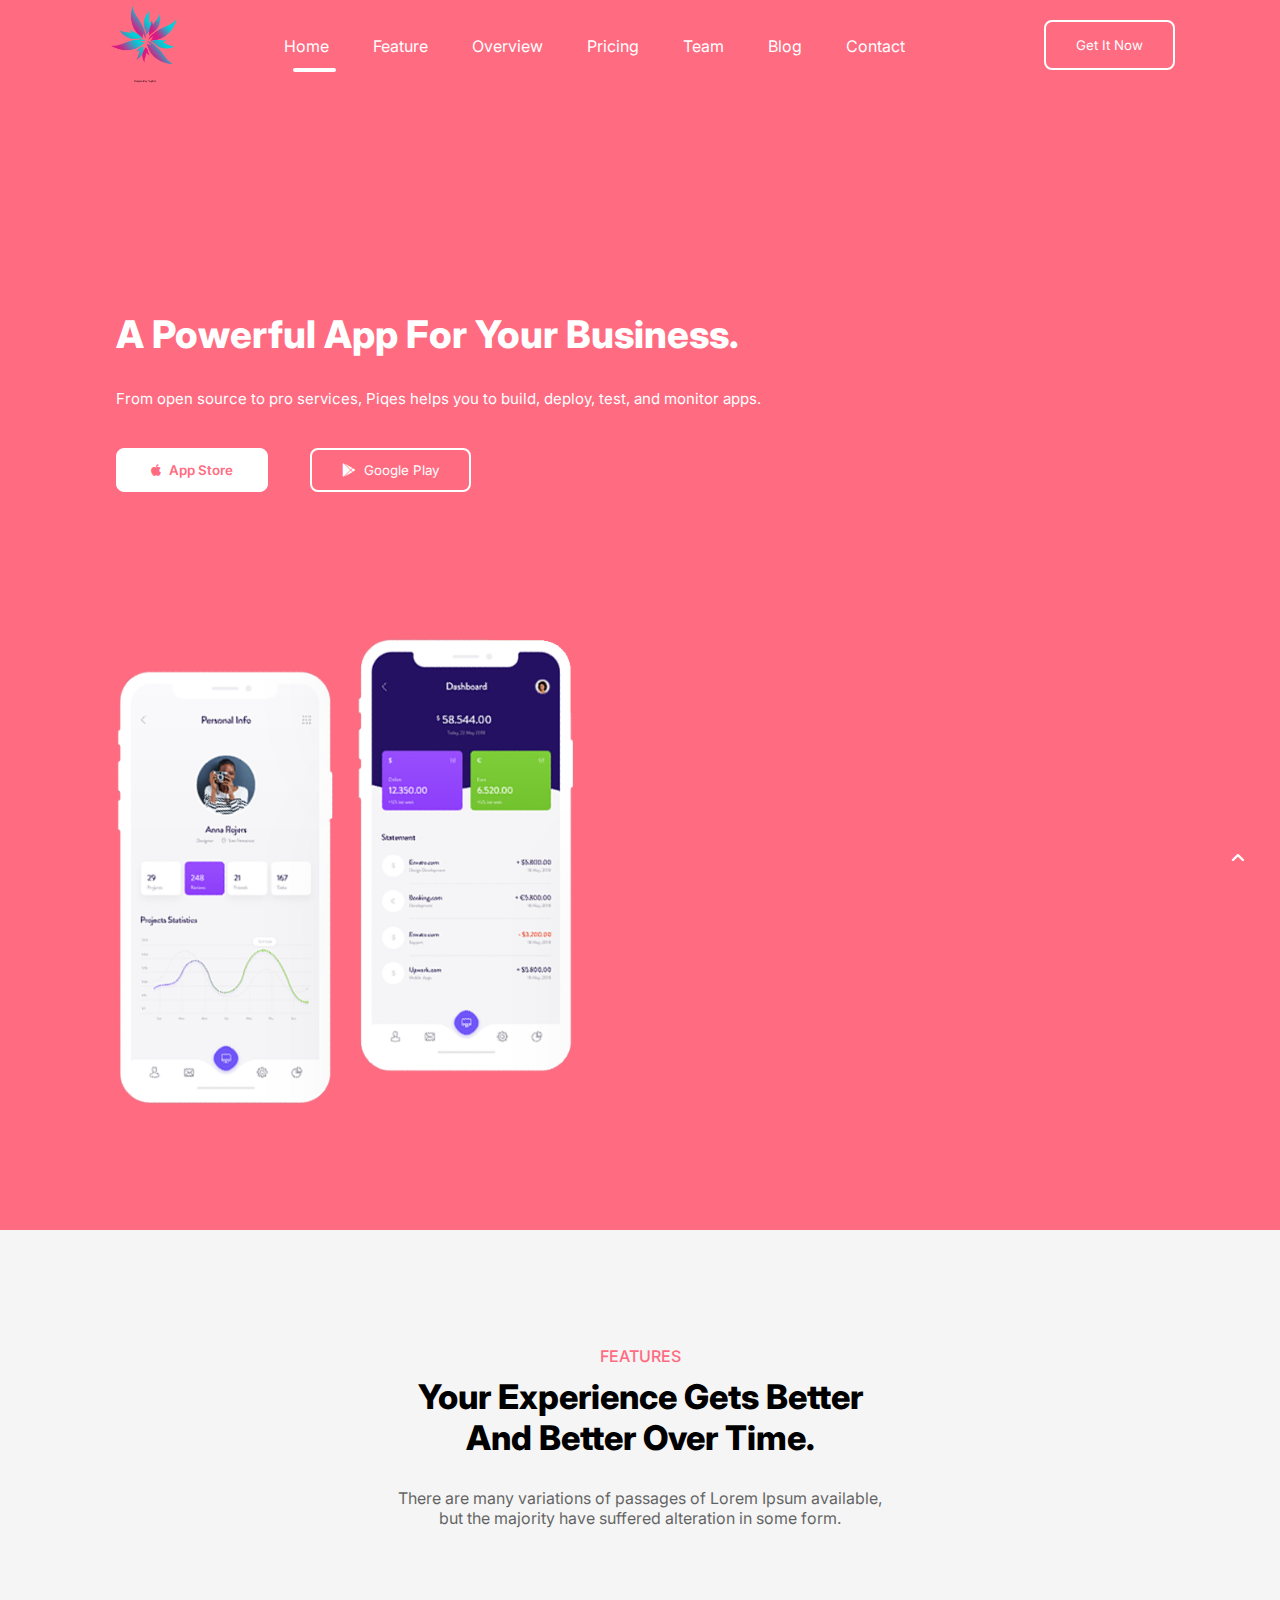
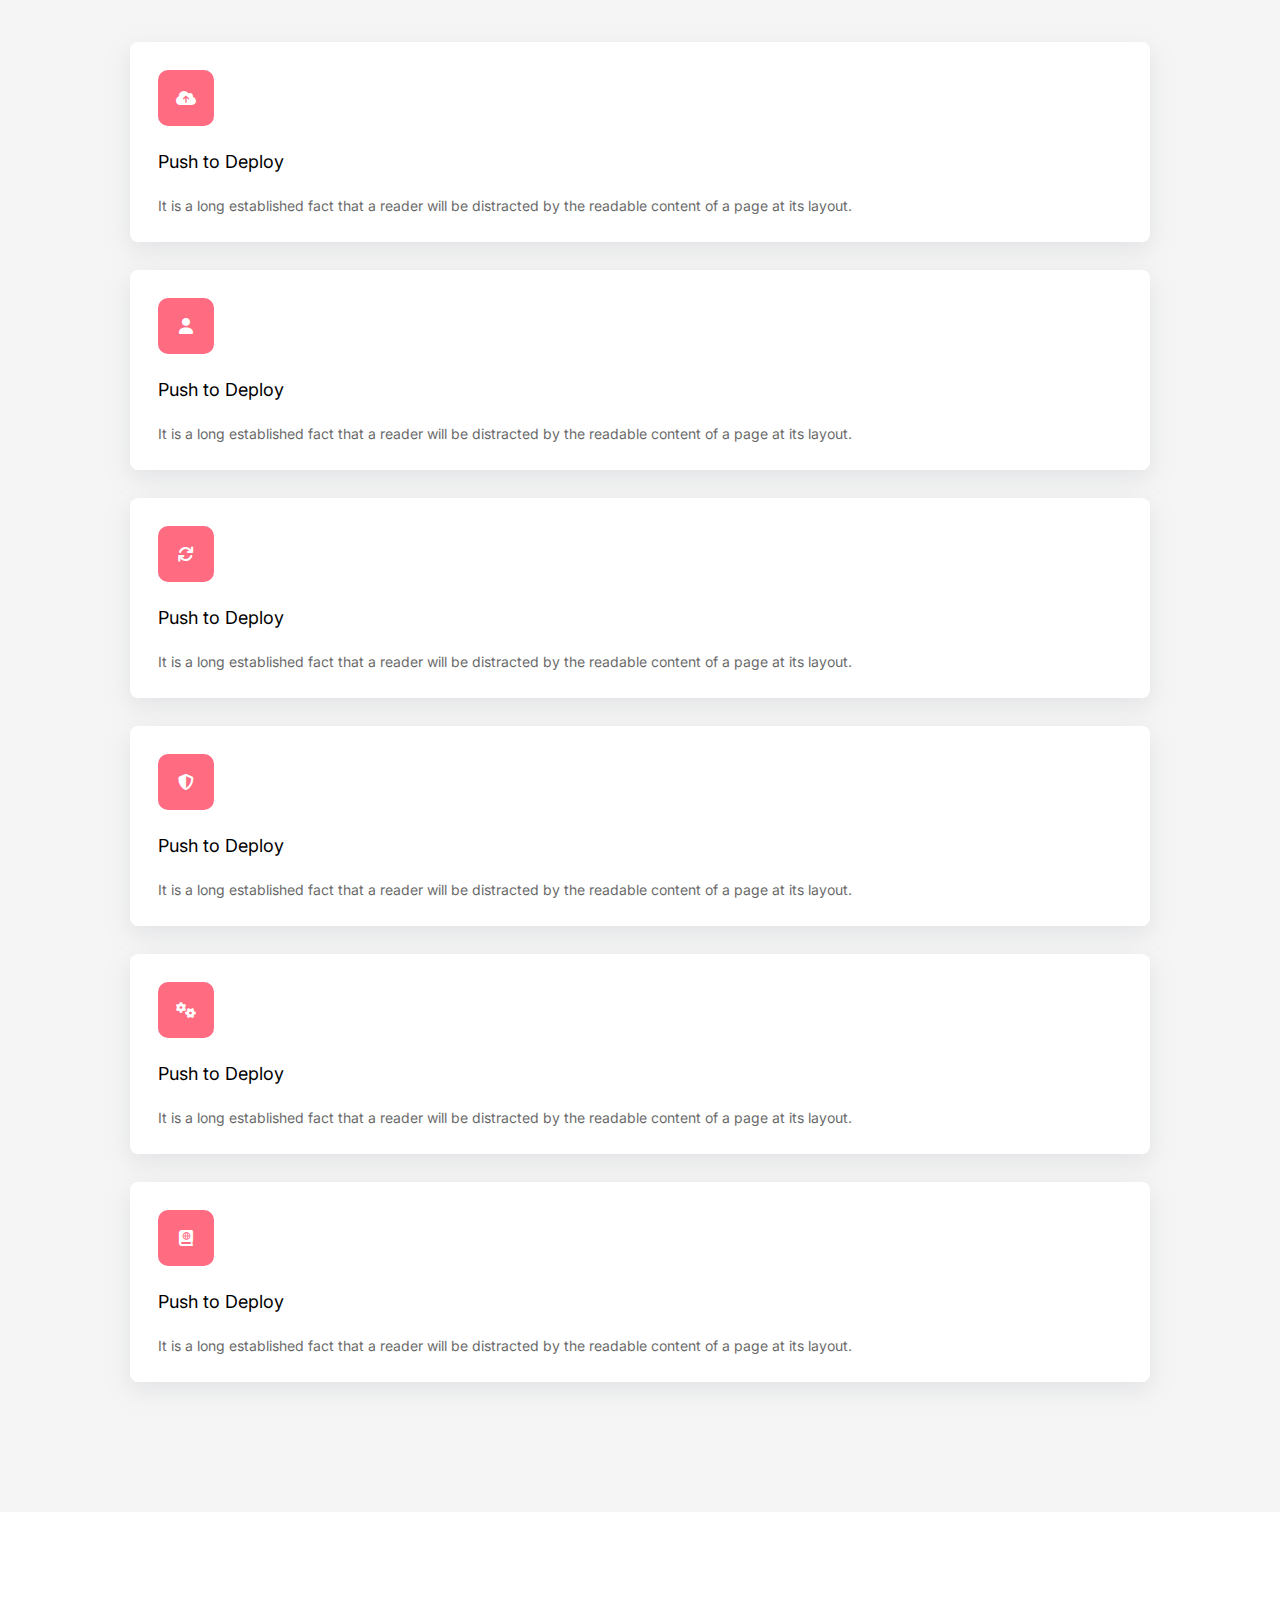
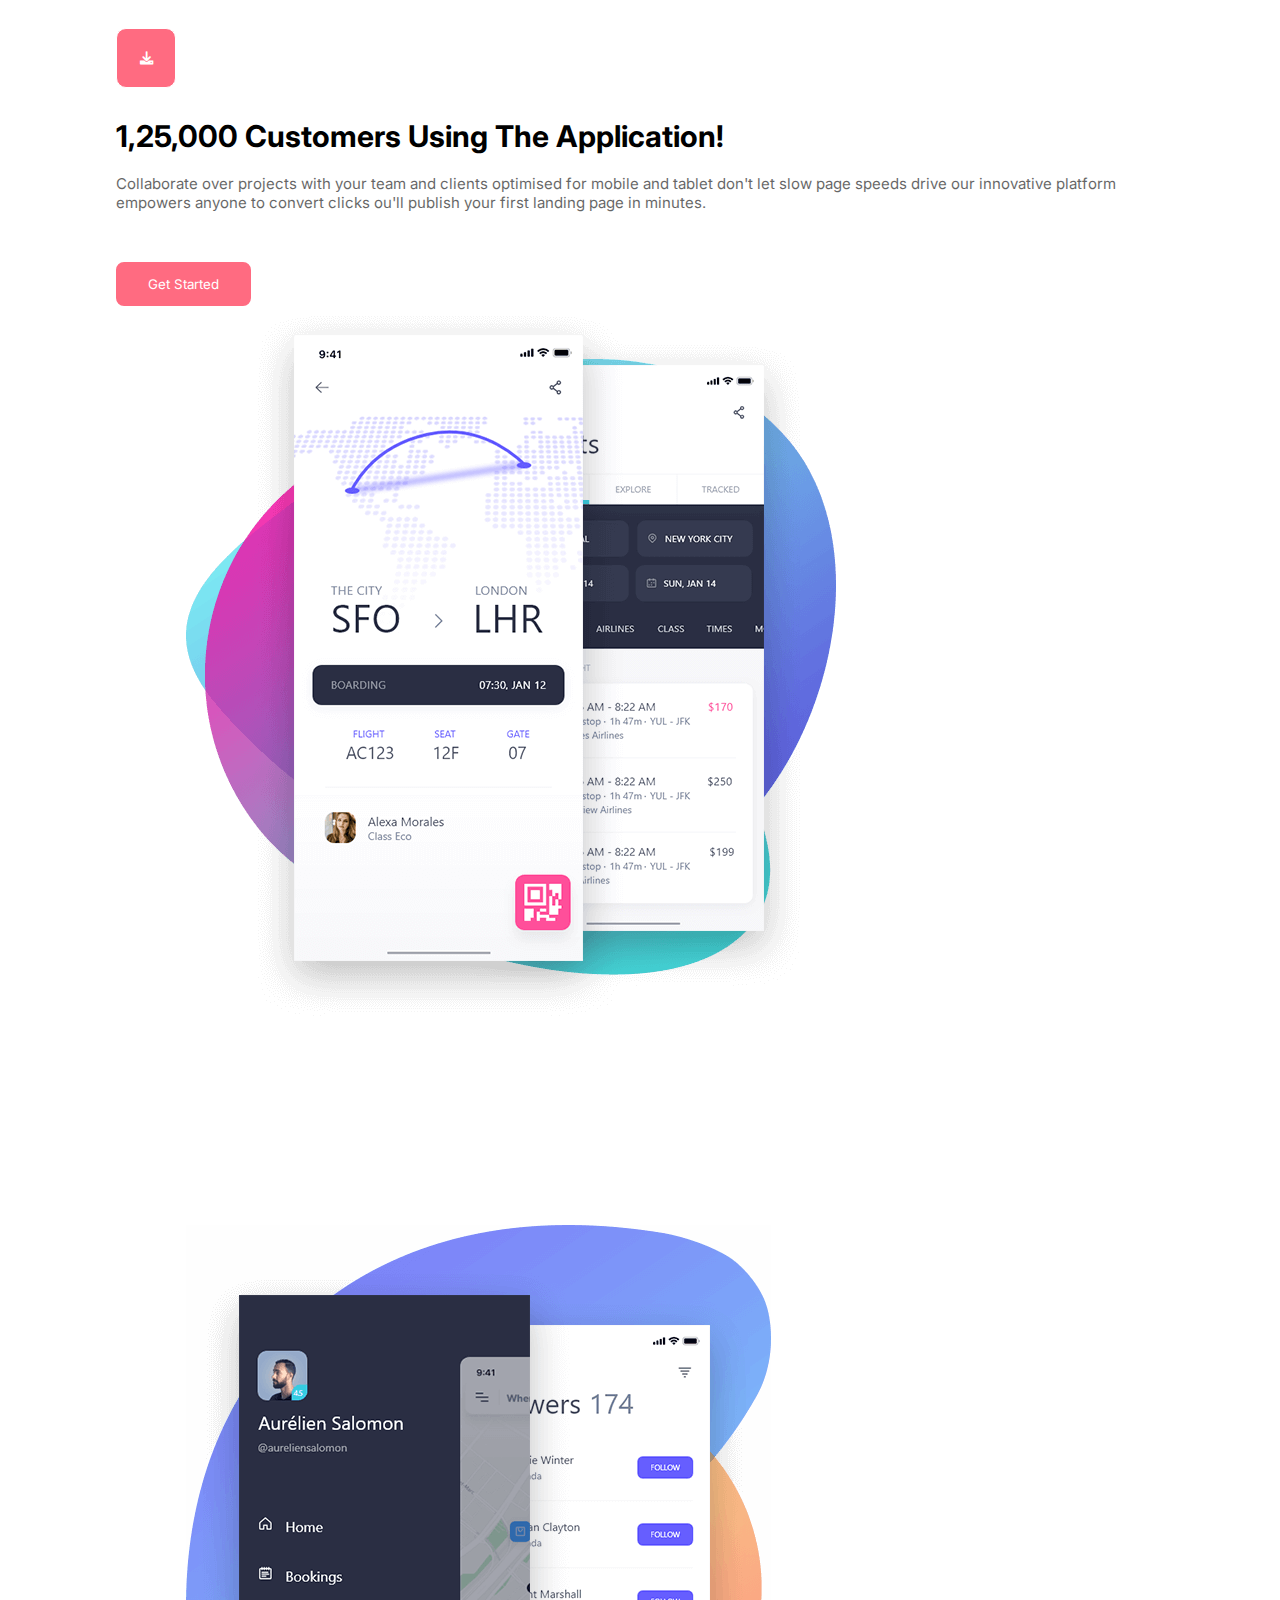
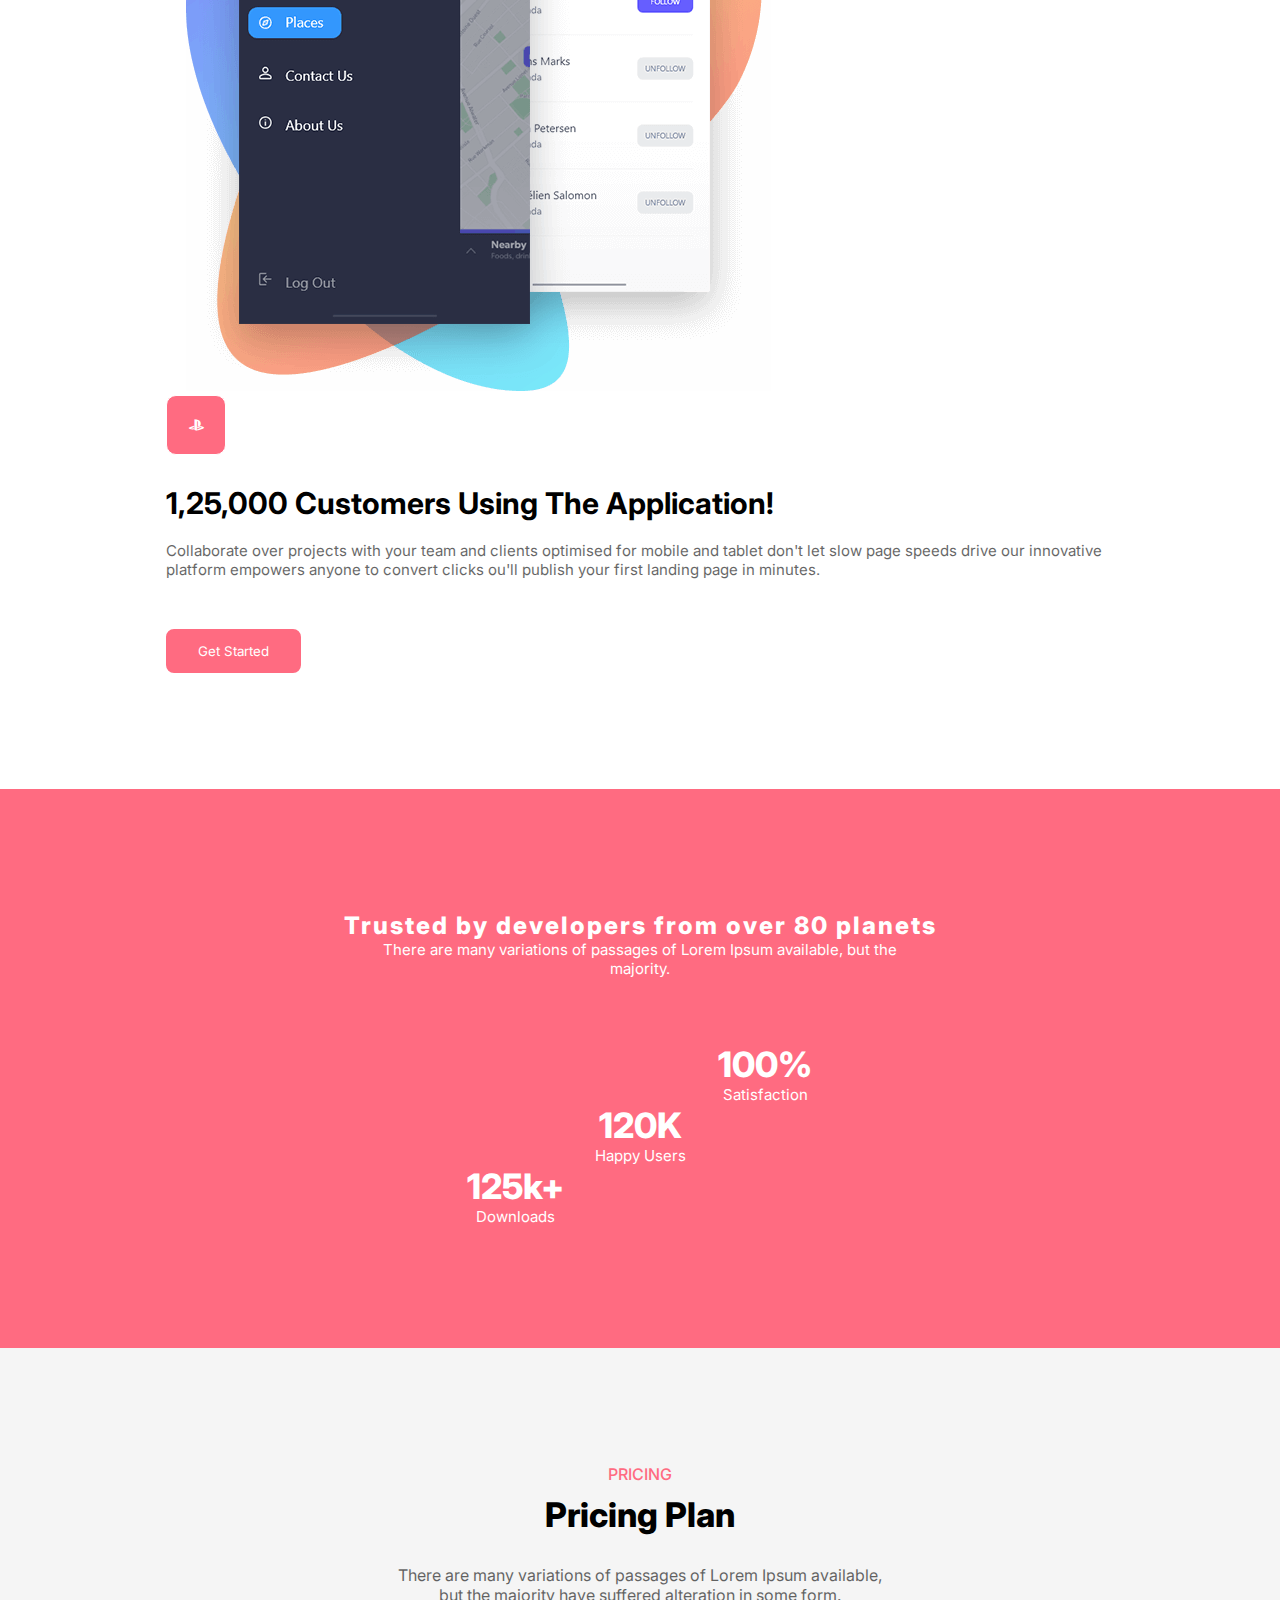
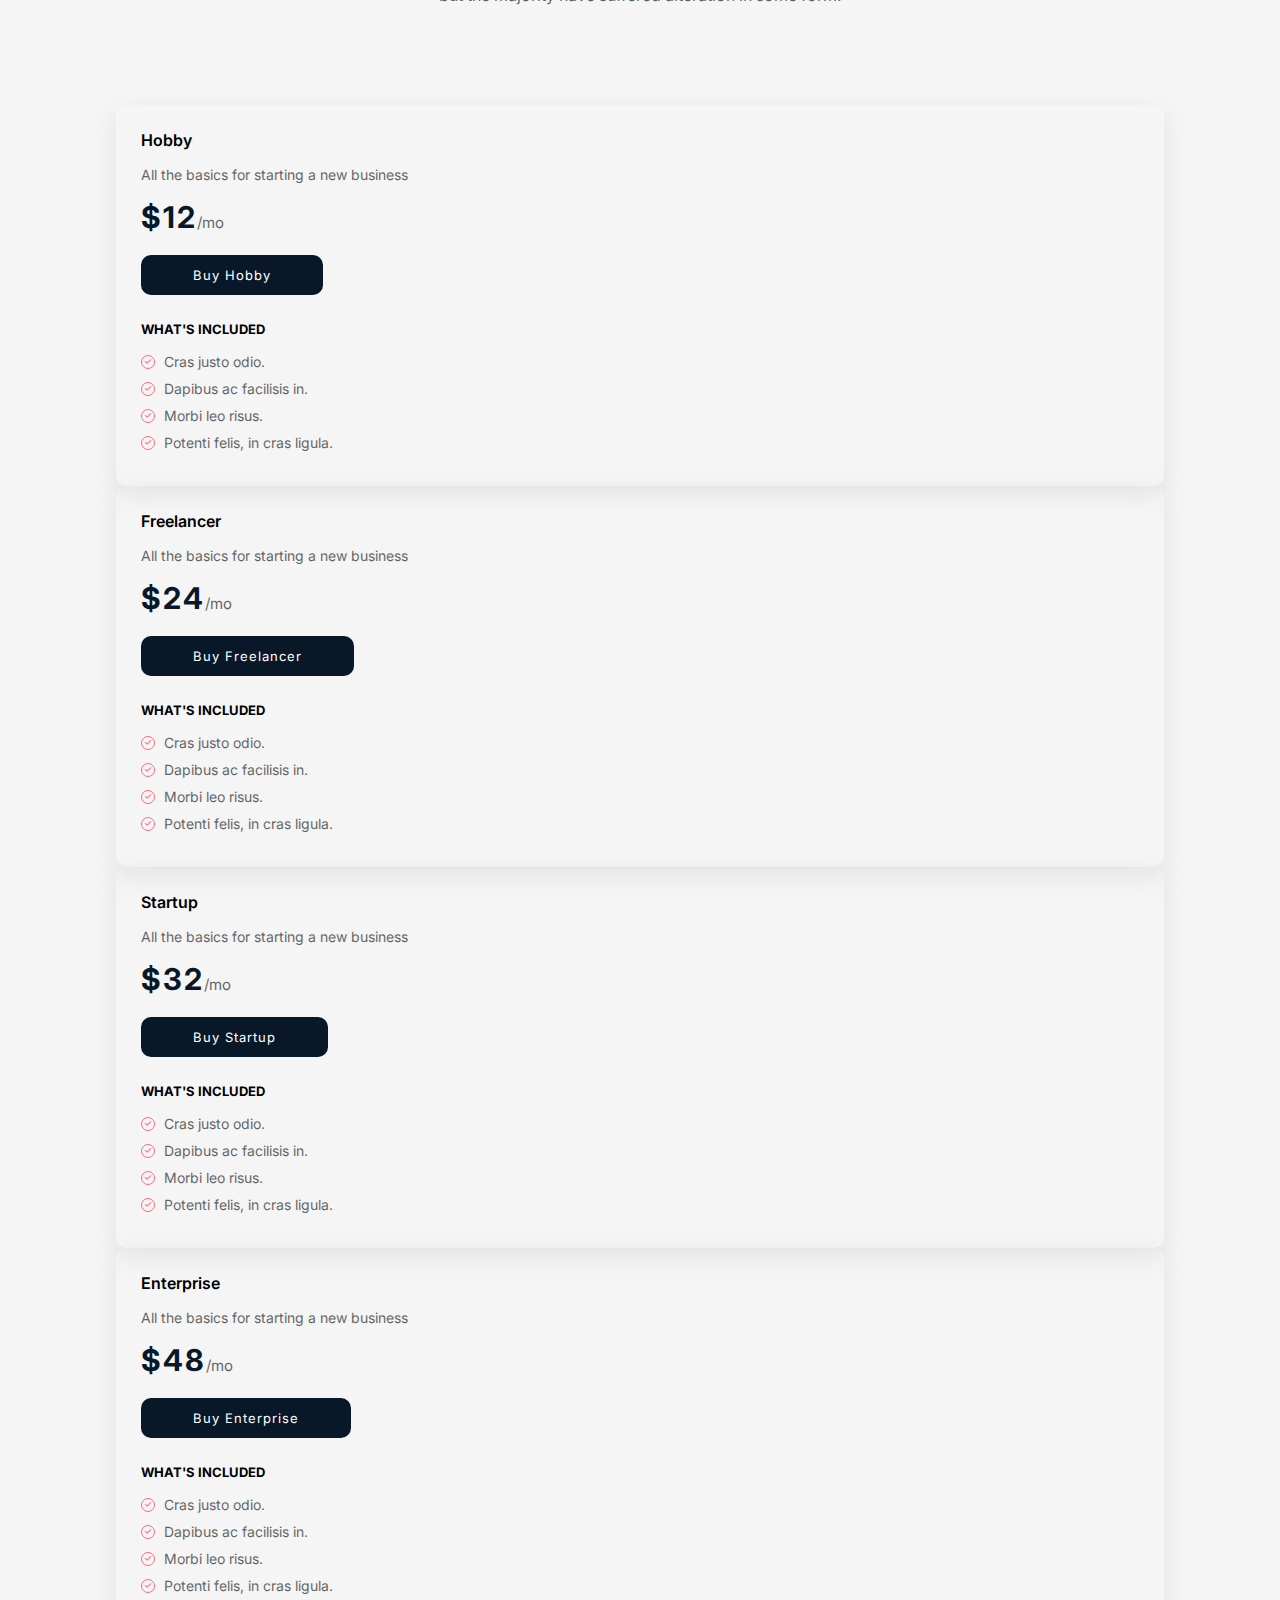
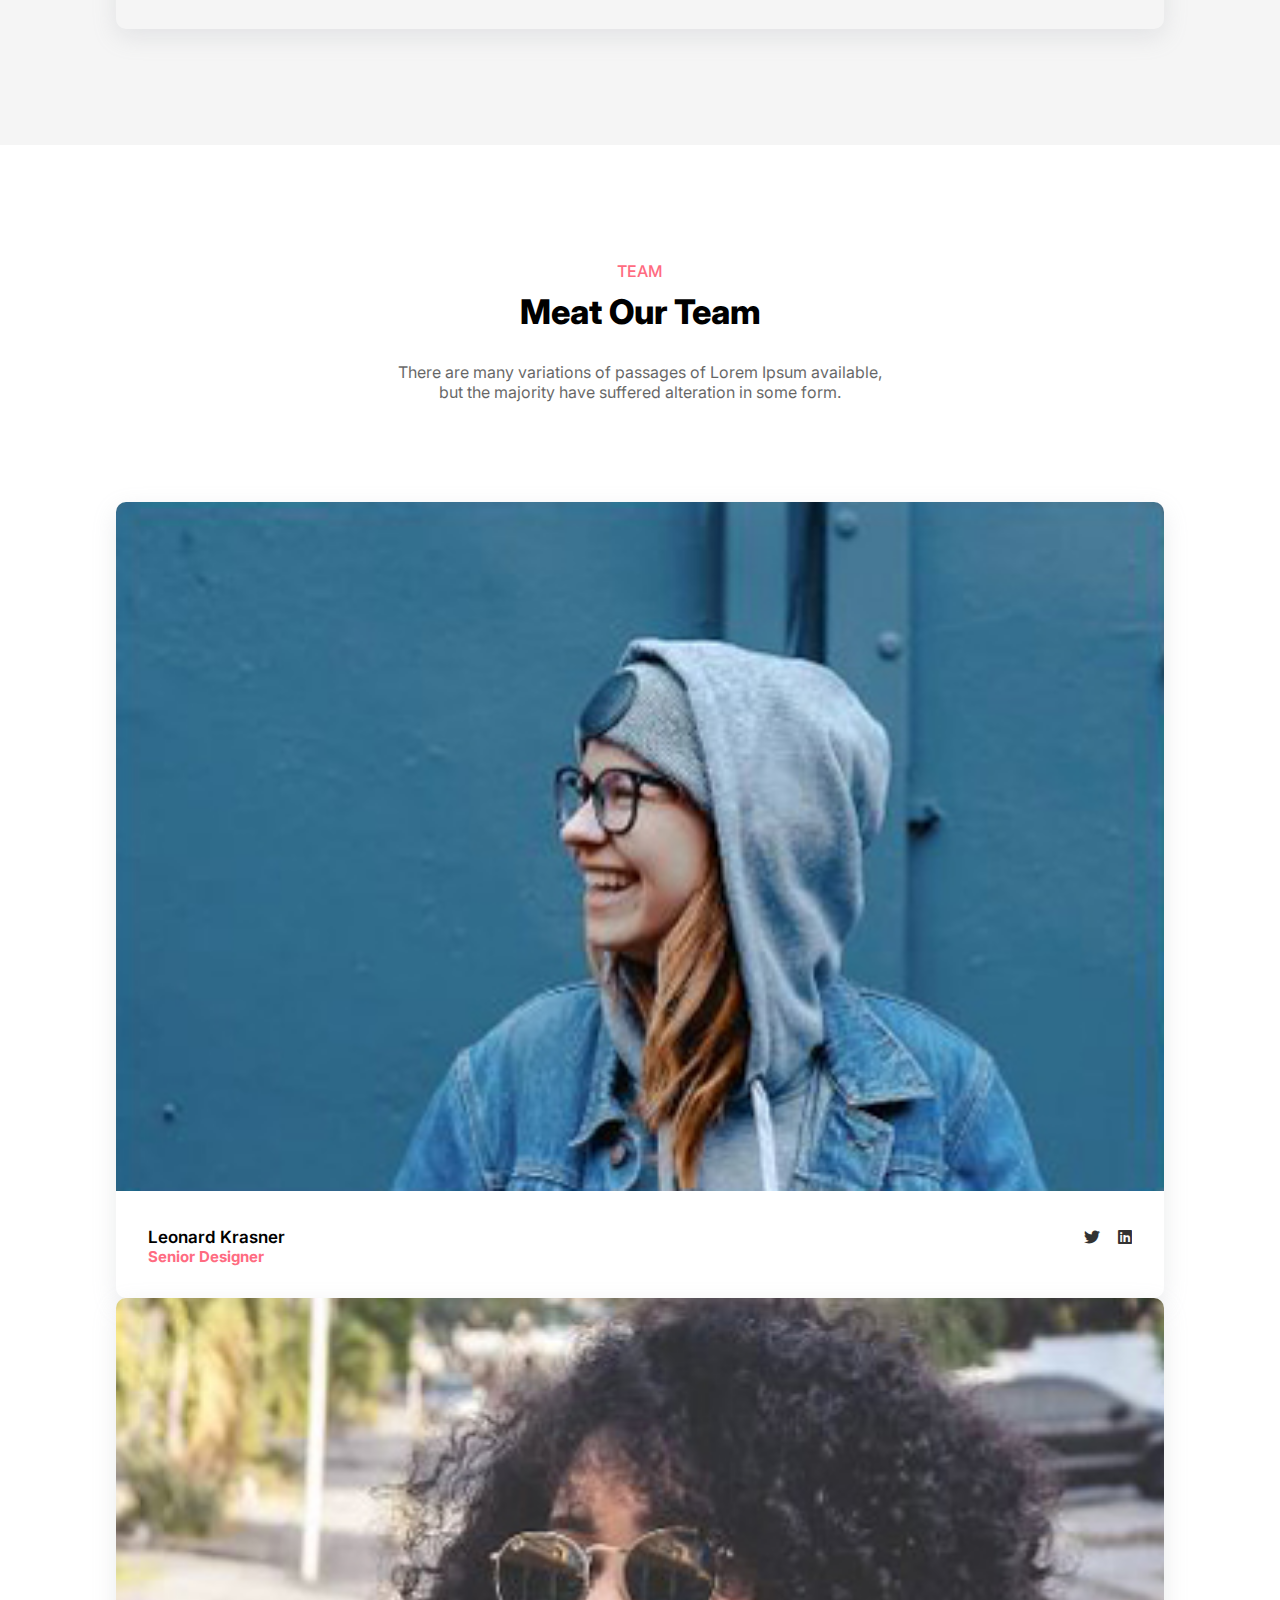
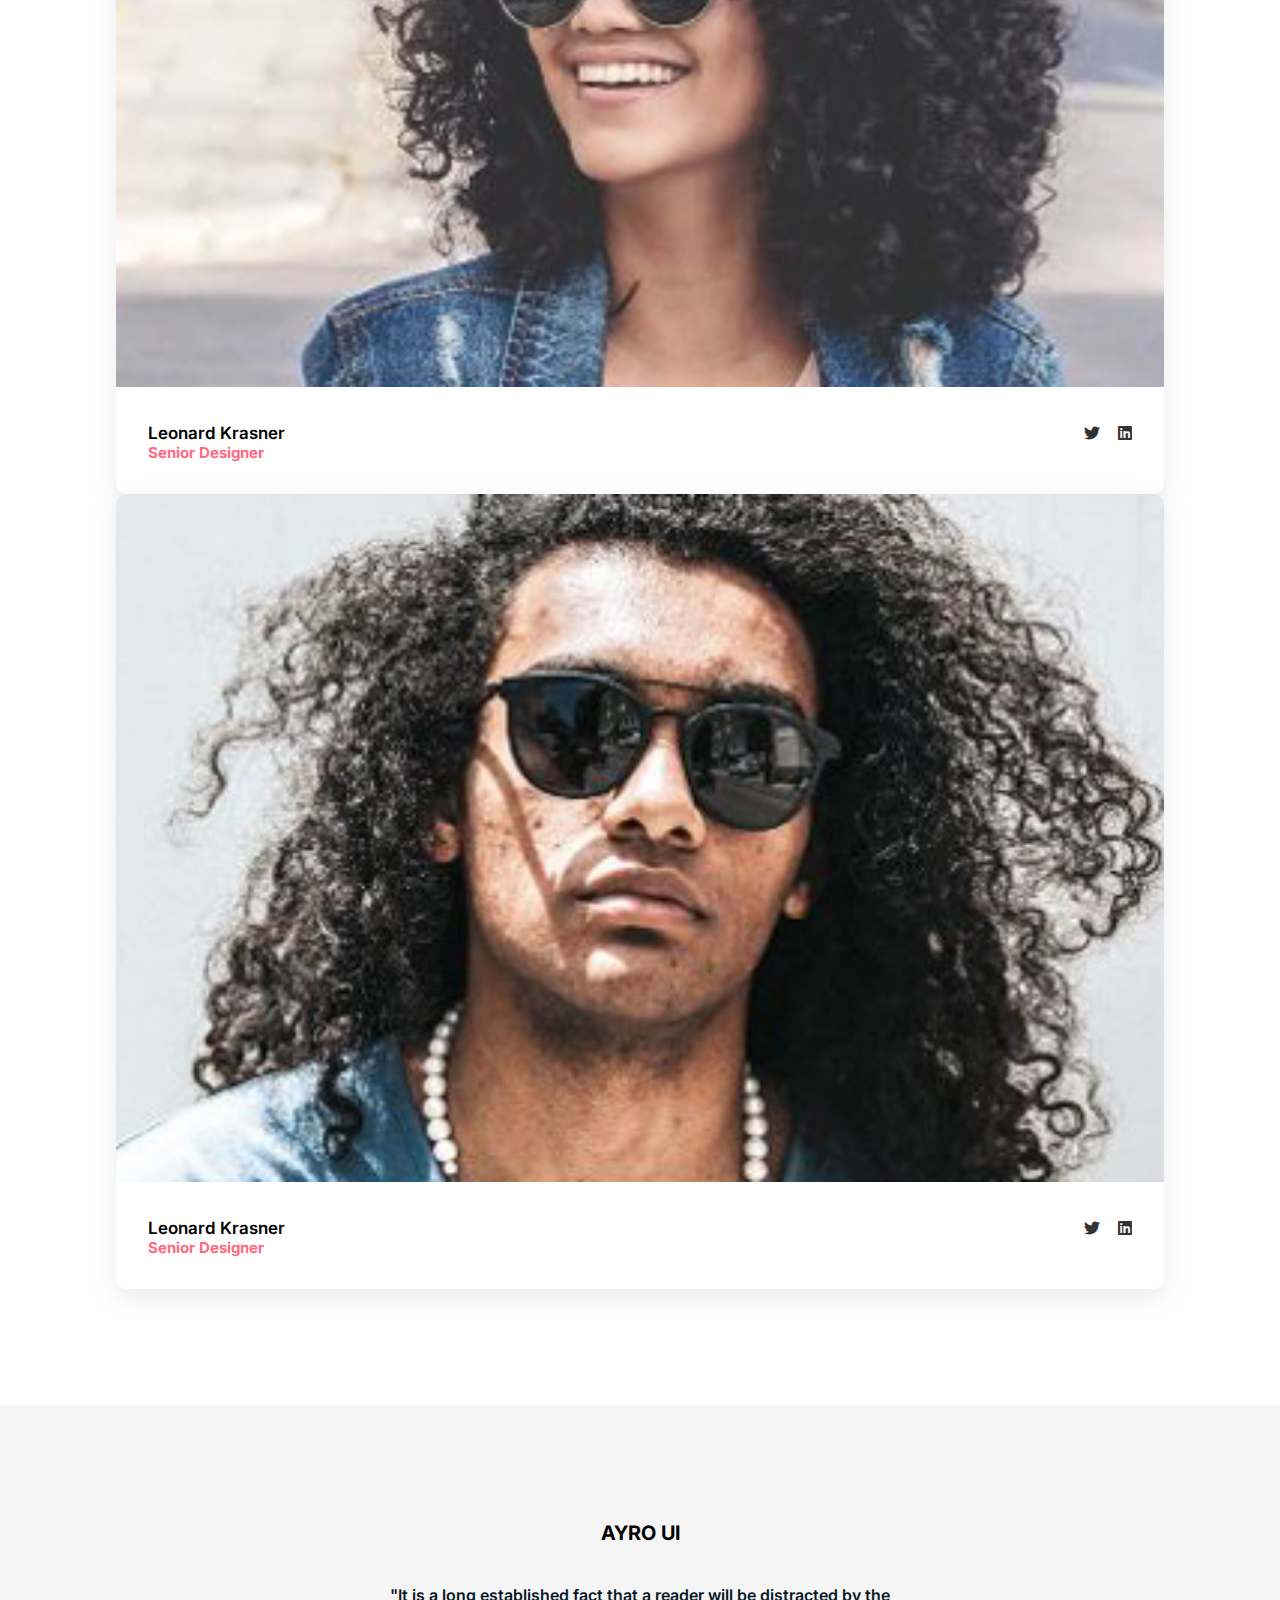
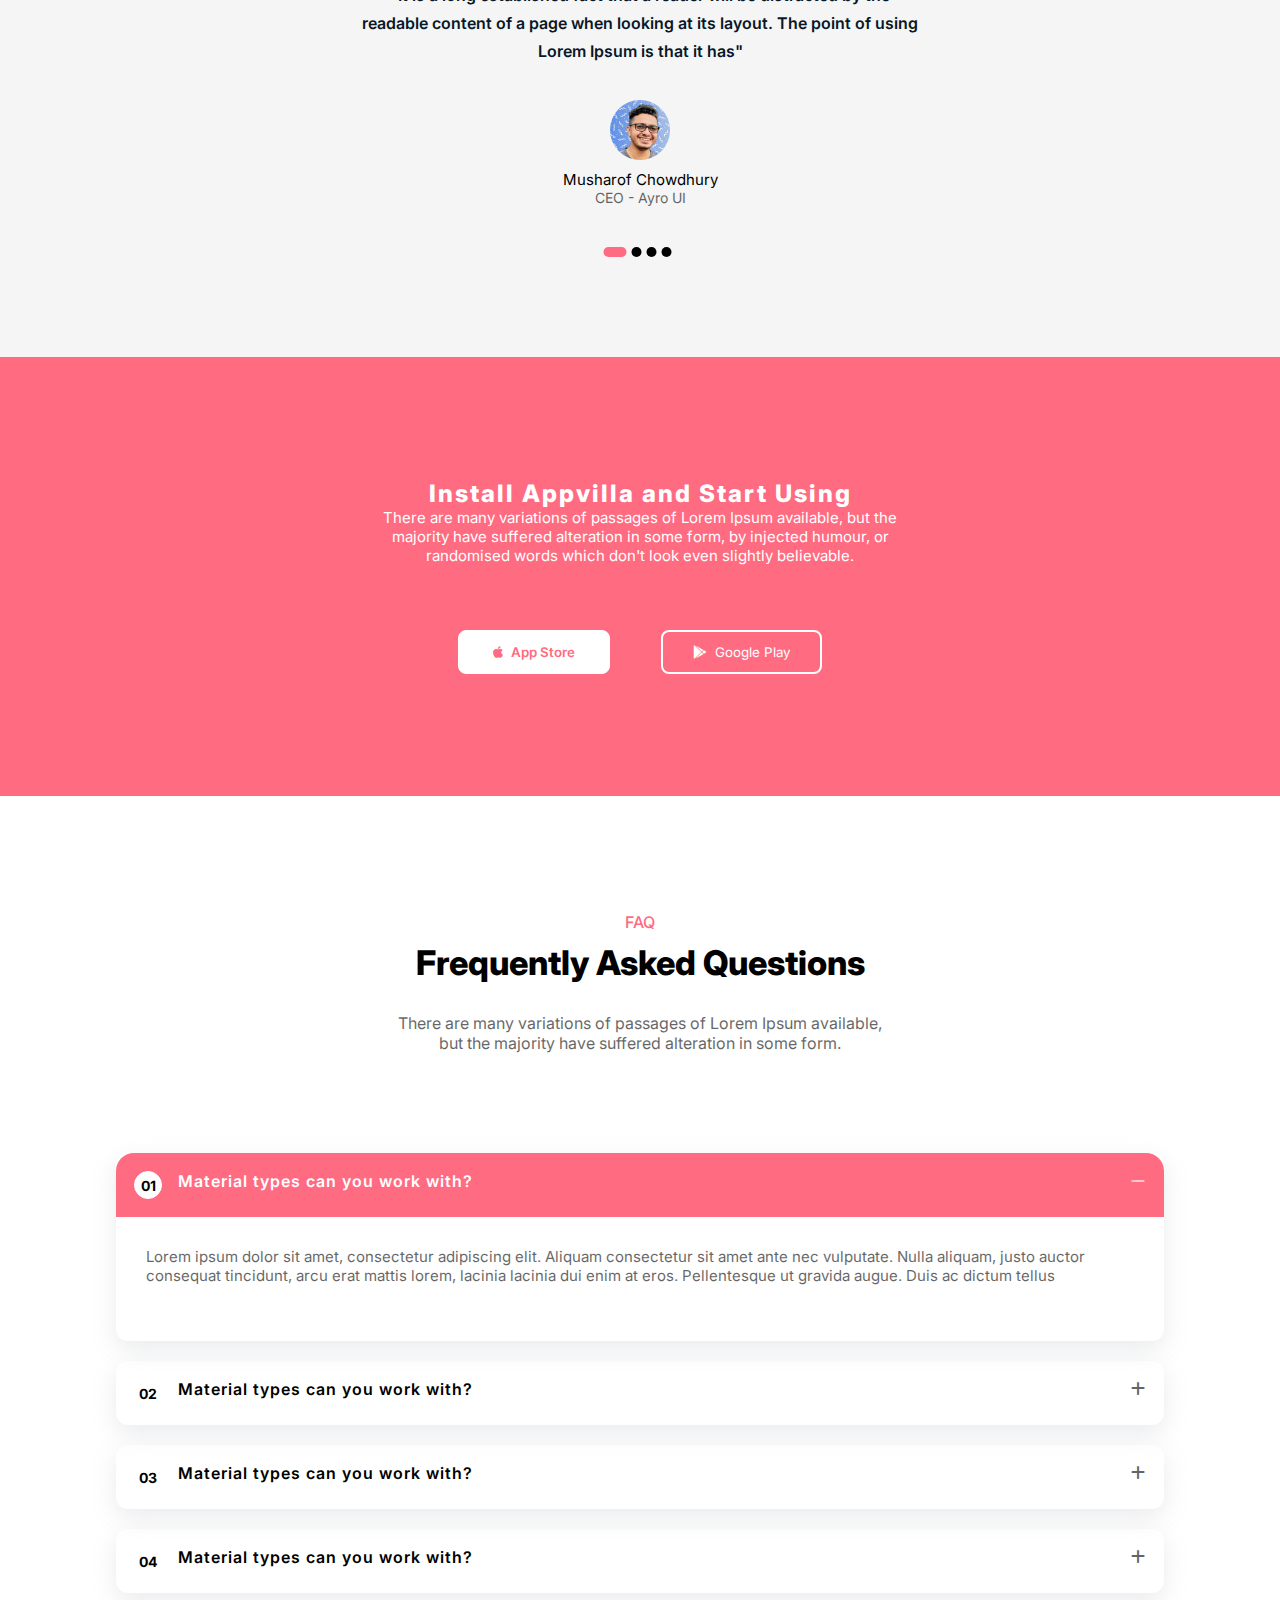
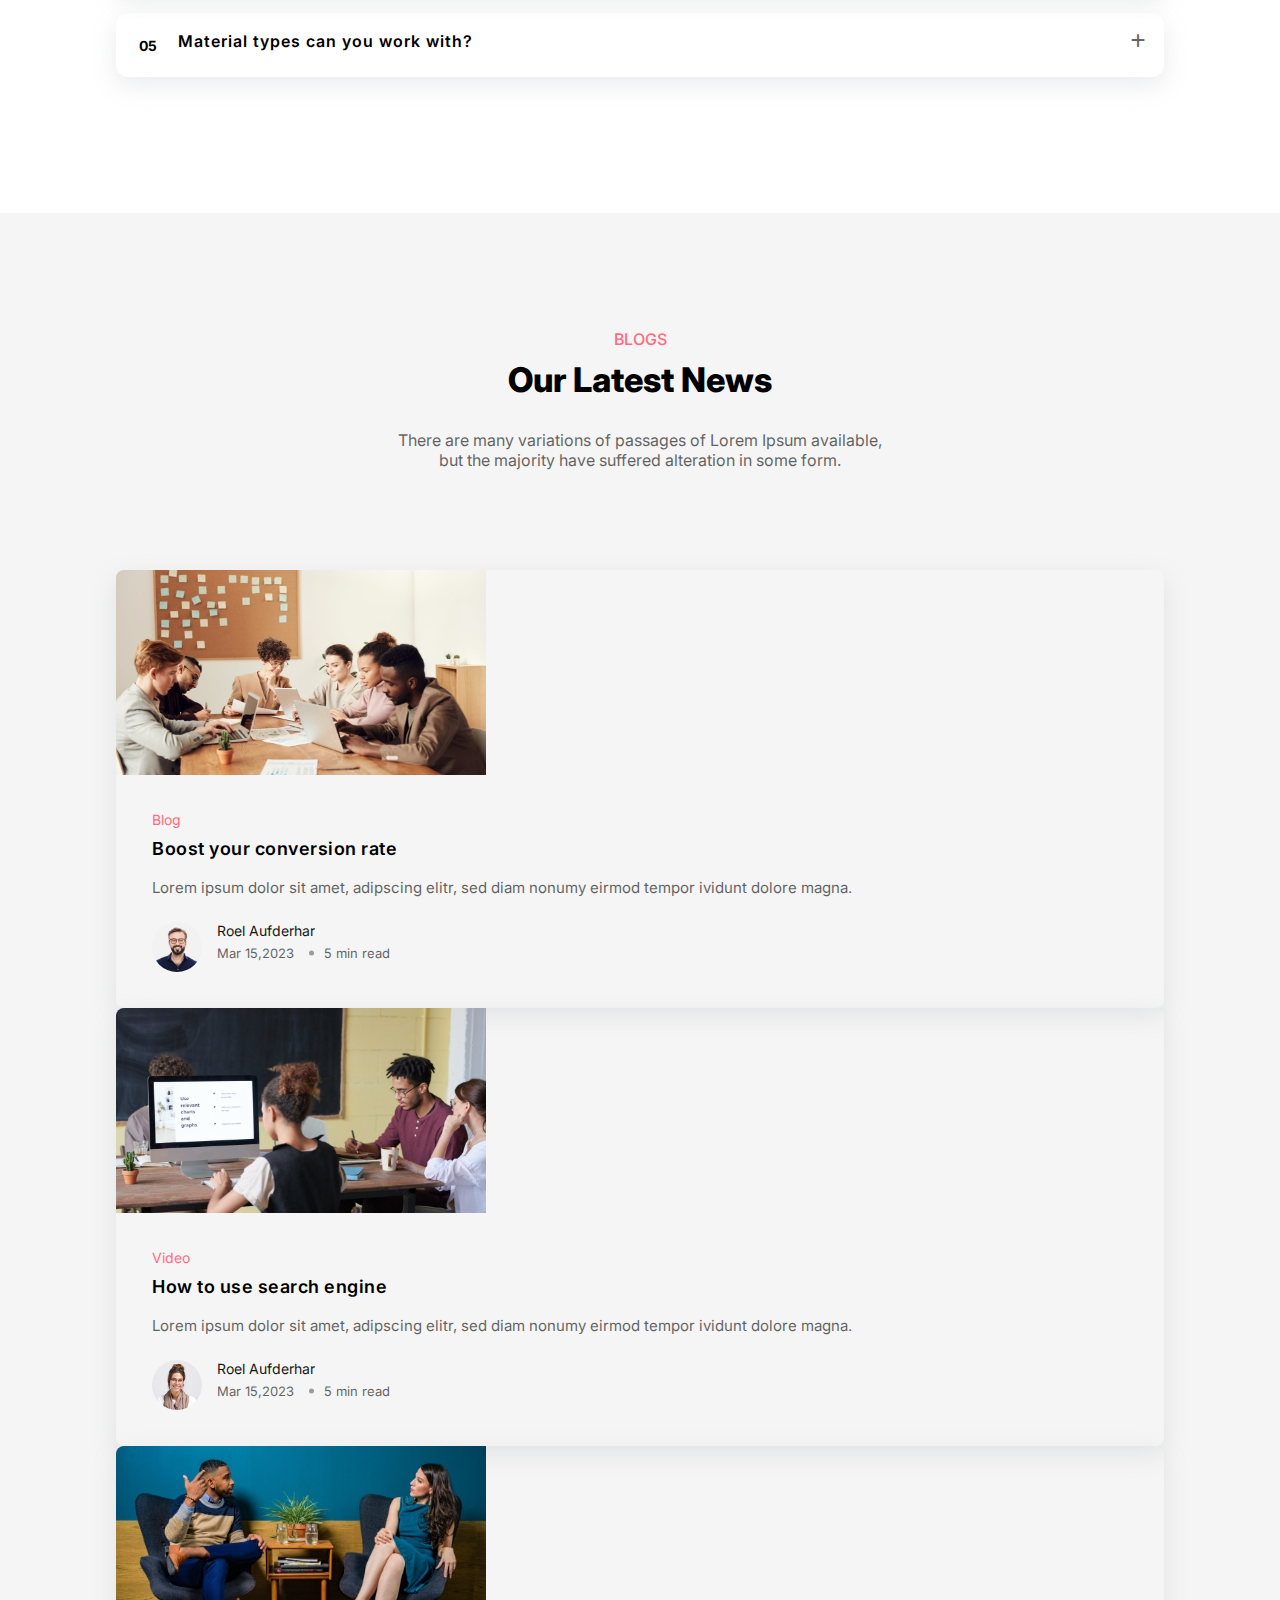
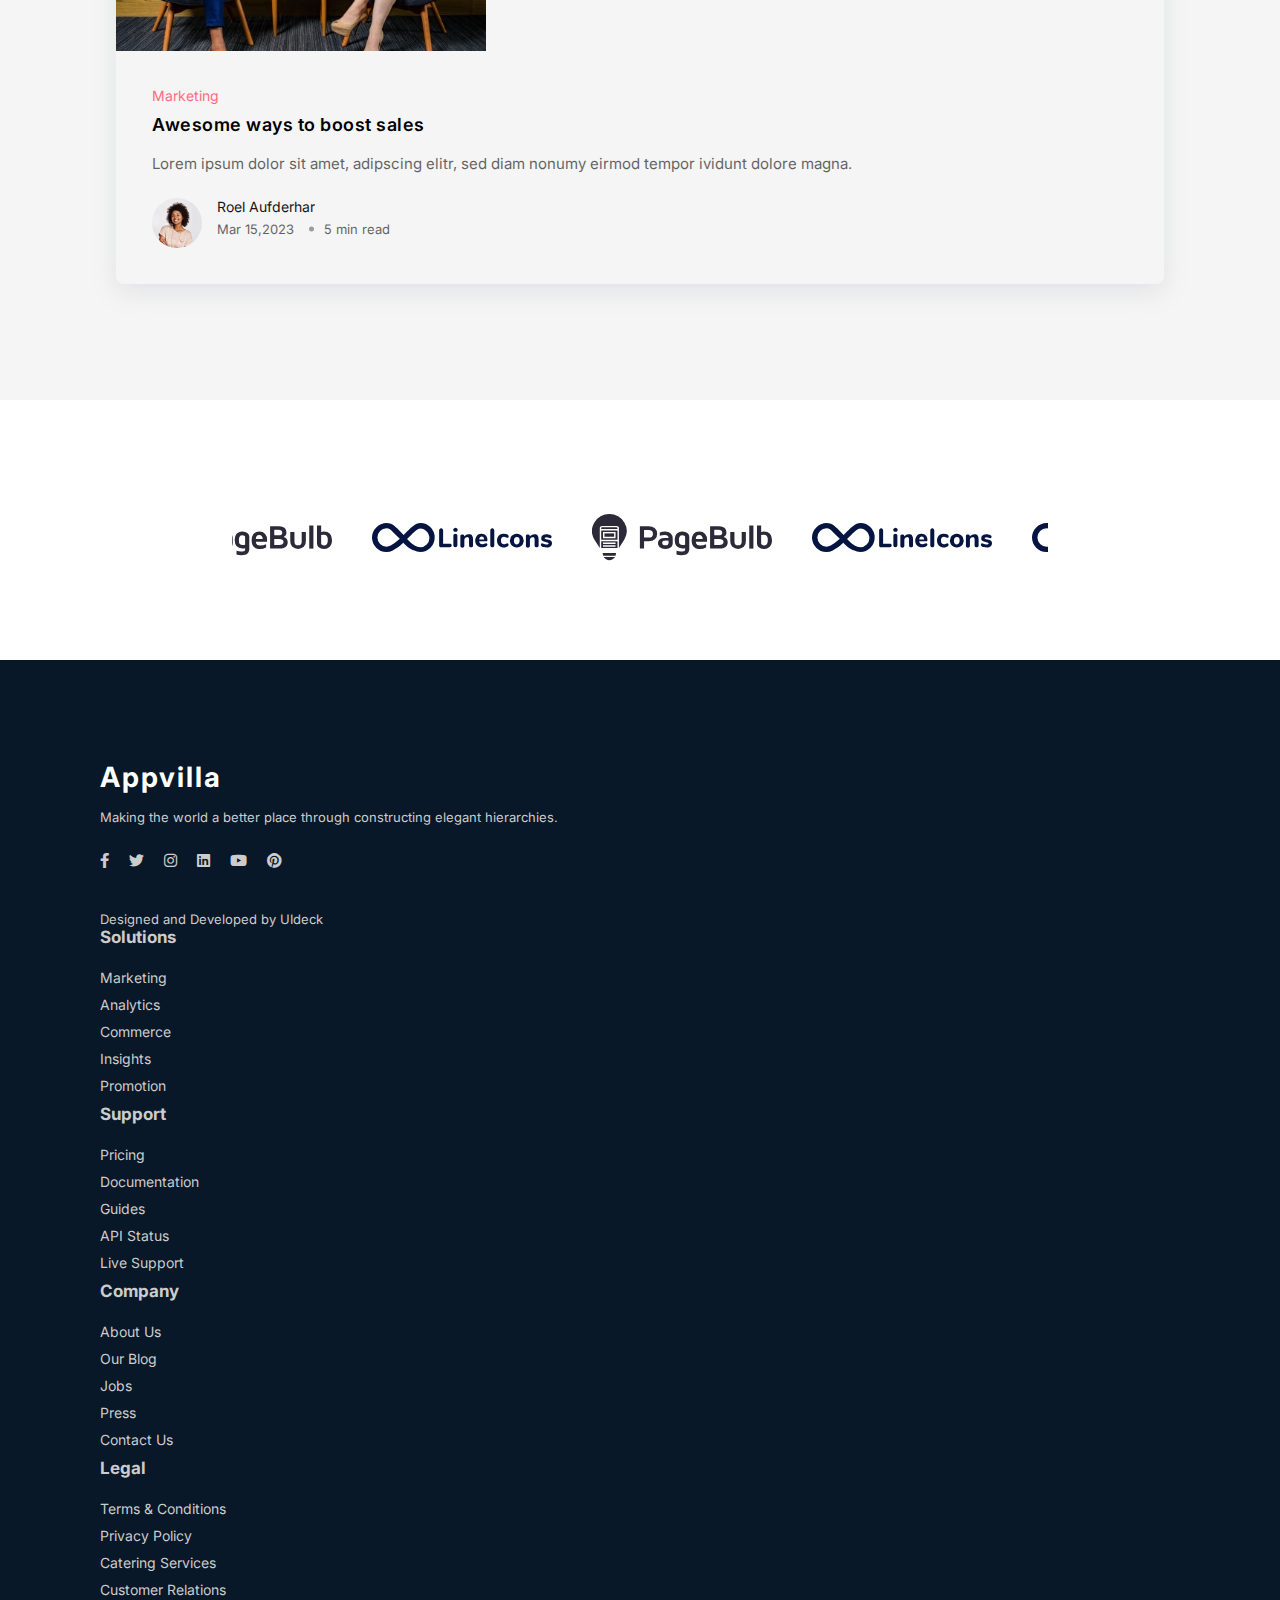
==== index.html @ 01ce5103 "upload source code" ====
<!DOCTYPE html>
<html lang="en">
<head>
    <meta charset="UTF-8">
    <meta http-equiv="X-UA-Compatible" content="IE=edge">
    <meta name="viewport" content="width=device-width, initial-scale=1.0">
    <link rel="stylesheet" href="./assets/css/style.css">
    <link rel="stylesheet" href="./assets/css/responsive.css">
    <link href="https://cdn.jsdelivr.net/npm/bootstrap@5.0.2/dist/css/bootstrap.min.css" rel="stylesheet" integrity="sha384-EVSTQN3/azprG1Anm3QDgpJLIm9Nao0Yz1ztcQTwFspd3yD65VohhpuuCOmLASjC" crossorigin="anonymous">
    <link rel="stylesheet" href="./assets/icon/fontawesome-free-6.1.1-web/css/all.css">
    <link href="https://fonts.googleapis.com/css2?family=Amita&family=Architects+Daughter&family=Courgette&family=Dancing+Script&family=Inconsolata:wght@300&family=Inter:wght@500&family=Lato&family=Lobster&family=Merriweather+Sans&family=Nunito:wght@500&family=Oleo+Script&family=Open+Sans:wght@300;600&family=Poppins:ital,wght@0,100;0,500;1,500&family=Quintessential&family=Raleway:wght@100;600&family=Red+Hat+Display:wght@300&family=Redressed&family=Roboto:wght@300&family=Rubik+Moonrocks&display=swap" rel="stylesheet">
    <title>Document</title>
</head>
<body>
        <div class="scroll_top">
            <i class="fa-solid fa-angle-up fa-fade"></i>
        </div>
        <div id="menu" class="active">
            <div class="menu_logo">
                <img src="./assets/image/—Pngtree—business logo design free logo_915991.png" alt="" class="menu_logo_img">
            </div>
            <div class="menu_bar_icon">
                <div class="bar_item1 active2"></div>
                <div class="bar_item2 active2"></div>
                <div class="bar_item3 active2"></div>
            </div>
            <ul class="menu_list">
                <li class="menu_item"><a class="active" href="">Home</a> </li>
                <li class="menu_item"><a class="active" href="#feature">Feature</a> </li>
                <li class="menu_item"><a class="active" href="#overview">Overview</a> </li>
                <li class="menu_item"><a class="active" href="#pricing">Pricing</a> </li>
                <li class="menu_item"><a class="active" href="#team">Team</a> </li>
                <li class="menu_item"><a class="active" href="#blog">Blog</a> </li>
                <li class="menu_item"><a class="active" href="">Contact</a> </li>
            </ul>
            <button class="menu_btn active">
                <span>Get It Now</span> 
            </button>
        </div>

        <div id="header">
            <div class="row">
                <div class="col-lg-5 header_item">
                    <h1 class="header_heading">A Powerful App For Your Business.</h1>
                    <p class="header_title">From open source to pro services, Piqes helps you to build, deploy, test, and monitor apps.</p>
                    <div class="header_button">
                        <button class="header_button_1">
                           <i class="fa-brands fa-apple"></i>
                                App Store
                        </button>
                        <button class="header_button_2">
                            <i class="fa-brands fa-google-play"></i>
                                Google Play
                        </button>
                    </div>
                </div>
                <div class="col-lg-7 header_item">
                    <img src="./assets/image/phone.png" alt="" class="header_img">
                </div>
            </div>
        </div>

        <div id="feature">
            <div class="feature_content">
                <div class="feature_head">FEATURES</div>
                <h1 class="feature_heading">Your Experience Gets Better And Better Over Time.</h1>
                <p class="feature_text">There are many variations of passages of Lorem Ipsum available, but the majority have suffered alteration in some form.</p>
            </div>
            <div class="feature_list row">
                
                <div class="col-lg-4 col-sm-6 feature_item">
                    <div class="feature__item">
                        <div class="feature_icon">
                            <i class="fa-solid fa-cloud-arrow-up"></i>
                        </div>
                        <div class="feature_icon_text">Push to Deploy</div>
                        <div class="feature_dis">It is a long established fact that a reader will be distracted by the readable content of a page at its layout.</div>
                    </div>
                </div>
                <div class="col-lg-4 col-sm-6 feature_item">
                    <div class="feature__item">
                        <div class="feature_icon">
                            <i class="fa-solid fa-user"></i>
                        </div>
                        <div class="feature_icon_text">Push to Deploy</div>
                        <div class="feature_dis">It is a long established fact that a reader will be distracted by the readable content of a page at its layout.</div>
                    </div>
                </div>
                <div class="col-lg-4 col-sm-6 feature_item">
                    <div class="feature__item">
                        <div class="feature_icon">
                            <i class="fa-solid fa-arrows-rotate"></i>
                        </div>
                        <div class="feature_icon_text">Push to Deploy</div>
                        <div class="feature_dis">It is a long established fact that a reader will be distracted by the readable content of a page at its layout.</div>
                    </div>
                </div>
                <div class="col-lg-4 col-sm-6 feature_item">
                    <div class="feature__item">
                        <div class="feature_icon">
                            <i class="fa-solid fa-shield-halved"></i>
                        </div>
                        <div class="feature_icon_text">Push to Deploy</div>
                        <div class="feature_dis">It is a long established fact that a reader will be distracted by the readable content of a page at its layout.</div>
                    </div>
                </div>
                <div class="col-lg-4 col-sm-6 feature_item">
                    <div class="feature__item">
                        <div class="feature_icon">
                            <i class="fa-solid fa-gears"></i>
                        </div>
                        <div class="feature_icon_text">Push to Deploy</div>
                        <div class="feature_dis">It is a long established fact that a reader will be distracted by the readable content of a page at its layout.</div>
                    </div>
                    </div>
                <div class="col-lg-4 col-sm-6 feature_item">
                    <div class="feature__item">
                        <div class="feature_icon">
                            <i class="fa-solid fa-book-atlas"></i>
                        </div>
                        <div class="feature_icon_text">Push to Deploy</div>
                        <div class="feature_dis">It is a long established fact that a reader will be distracted by the readable content of a page at its layout.</div>
                    </div>
                </div>
            </div>
        </div>

        <div id="overview">
            <div class="row overview_list">
                <div class="col-lg-6">
                    <div class="overview_item">
                        <button class="overview_btn">
                            <i class="fa-solid fa-download"></i>
                        </button>
                        <h2 class="overview_heading">1,25,000 Customers Using The Application!</h2>
                        <p class="overview_title">
                            Collaborate over projects with your team and clients optimised for mobile and tablet don't let slow page speeds drive our innovative platform empowers anyone to convert clicks ou'll publish your first landing page in minutes.
                        </p>
                        <button class="overview_btn2">Get Started</button>
                    </div>
                </div>
                <div class="col-lg-6">
                    <div class="overview_item">
                        <div class="overview__item">
                            <img src="./assets/image/app-ss1.png" alt="" class="overview_img">
                        </div>
                    </div>
                </div>
            </div>

            <div class="row">
                <div class="col-lg-6">
                    <div class="overview_item overview_item2">
                        <div class="overview__item">
                            <img src="./assets/image/app-ss2.png" alt="" class="overview_img">
                        </div>
                    </div>
                </div>

                <div class="col-lg-6">
                    <div class="overview_item overview_item3">
                        <button class="overview_btn">
                            <i class="fa-brands fa-playstation"></i>
                        </button>
                        <h2 class="overview_heading">1,25,000 Customers Using The Application!</h2>
                        <p class="overview_title">
                            Collaborate over projects with your team and clients optimised for mobile and tablet don't let slow page speeds drive our innovative platform empowers anyone to convert clicks ou'll publish your first landing page in minutes.
                        </p>
                        <button class="overview_btn2">Get Started</button>
                    </div>
                </div>
            </div>

        </div>
        
        <div class="overview_content">
            <h2 class="content_heading">Trusted by developers from over 80 planets
            </h2>
            <p class="content_title">There are many variations of passages of Lorem Ipsum available, but the majority.
            </p>
            <div class="content_list row">
                <div class="col-md-5">
                    <div class="content_item1">
                        <h3 class="content_num"><span>100</span>%</h3>
                        <p class="content_dis">Satisfaction</p>
                    </div>
                </div>
                <div class="col-md-2">
                    <div class="content_item2">
                        <h3 class="content_num"><span>120</span>K</h3>
                        <p class="content_dis">Happy Users

                        </p>
                    </div>
                </div>
                <div class="col-md-5">
                    <div class="content_item3">
                        <h3 class="content_num"><span>125</span>k+</h3>
                        <p class="content_dis">Downloads</p>
                    </div>
                </div>
            </div>

        </div>

        <div id="pricing">
            <div class="feature_content">
                <div class="feature_head">PRICING</div>
                <h1 class="feature_heading">Pricing Plan</h1>
                <p class="feature_text">There are many variations of passages of Lorem Ipsum available, but the majority have suffered alteration in some form.
                </p>
            </div>
            <div class="row pri_list">
                <div class="col-lg-3 col-md-6">
                    <div class="pri_item">
                        <h4 class="pri_item_heading">Hobby</h4>
                        <p class="pri_item_title">All the basics for starting a new business</p>
                        <span class="pri_item_cost"><h4>$12</h4><p>/mo</p></span>
                        <button class="pri_item_btn">Buy Hobby</button>
                        <h4 class="pri_item_text">WHAT'S INCLUDED</h4>
                        <ul class="pri_items">
                            <li class="pri__items">
                                <div>
                                    <i class="fa-solid fa-check"></i>
                                </div>
                                <span>Cras justo odio.</span>
                            </li>
                            <li class="pri__items">
                                <div>
                                    <i class="fa-solid fa-check"></i>
                                </div>
                                <span>Dapibus ac facilisis in.</span>

                            </li>
                            <li class="pri__items">
                                <div>
                                    <i class="fa-solid fa-check"></i>
                                </div>
                                <span>Morbi leo risus.</span>

                            </li>
                            <li class="pri__items">
                                <div>
                                    <i class="fa-solid fa-check"></i>
                                </div>
                                <span>Potenti felis, in cras ligula.</span>
                            </li>
                        </ul>
                    </div>
                    </div>
                <div class="col-lg-3 col-md-6">
                    <div class="pri_item">
                        <h4 class="pri_item_heading">Freelancer</h4>
                        <p class="pri_item_title">All the basics for starting a new business</p>
                        <span class="pri_item_cost"><h4>$24</h4><p>/mo</p></span>
                        <button class="pri_item_btn">Buy Freelancer</button>
                        <h4 class="pri_item_text">WHAT'S INCLUDED</h4>
                        <ul class="pri_items">
                            <li class="pri__items">
                                <div>
                                    <i class="fa-solid fa-check"></i>
                                </div>
                                <span>Cras justo odio.</span>
                            </li>
                            <li class="pri__items">
                                <div>
                                    <i class="fa-solid fa-check"></i>
                                </div>
                                <span>Dapibus ac facilisis in.</span>

                            </li>
                            <li class="pri__items">
                                <div>
                                    <i class="fa-solid fa-check"></i>
                                </div>
                                <span>Morbi leo risus.</span>

                            </li>
                            <li class="pri__items">
                                <div>
                                    <i class="fa-solid fa-check"></i>
                                </div>
                                <span>Potenti felis, in cras ligula.</span>
                            </li>
                        </ul>
                    </div>
                    </div>
                <div class="col-lg-3 col-md-6">
                    <div class="pri_item">
                        <h4 class="pri_item_heading">Startup</h4>
                        <p class="pri_item_title">All the basics for starting a new business</p>
                        <span class="pri_item_cost"><h4>$32</h4><p>/mo</p></span>
                        <button class="pri_item_btn">Buy Startup</button>
                        <h4 class="pri_item_text">WHAT'S INCLUDED</h4>
                        <ul class="pri_items">
                            <li class="pri__items">
                                <div>
                                    <i class="fa-solid fa-check"></i>
                                </div>
                                <span>Cras justo odio.</span>
                            </li>
                            <li class="pri__items">
                                <div>
                                    <i class="fa-solid fa-check"></i>
                                </div>
                                <span>Dapibus ac facilisis in.</span>

                            </li>
                            <li class="pri__items">
                                <div>
                                    <i class="fa-solid fa-check"></i>
                                </div>
                                <span>Morbi leo risus.</span>

                            </li>
                            <li class="pri__items">
                                <div>
                                    <i class="fa-solid fa-check"></i>
                                </div>
                                <span>Potenti felis, in cras ligula.</span>
                            </li>
                        </ul>
                    </div>
                    </div>
                <div class="col-lg-3 col-md-6">
                    <div class="pri_item">
                        <h4 class="pri_item_heading">Enterprise</h4>
                        <p class="pri_item_title">All the basics for starting a new business</p>
                        <span class="pri_item_cost"><h4>$48</h4><p>/mo</p></span>
                        <button class="pri_item_btn">Buy Enterprise</button>
                        <h4 class="pri_item_text">WHAT'S INCLUDED</h4>
                        <ul class="pri_items">
                            <li class="pri__items">
                                <div>
                                    <i class="fa-solid fa-check"></i>
                                </div>
                                <span>Cras justo odio.</span>
                            </li>
                            <li class="pri__items">
                                <div>
                                    <i class="fa-solid fa-check"></i>
                                </div>
                                <span>Dapibus ac facilisis in.</span>

                            </li>
                            <li class="pri__items">
                                <div>
                                    <i class="fa-solid fa-check"></i>
                                </div>
                                <span>Morbi leo risus.</span>

                            </li>
                            <li class="pri__items">
                                <div>
                                    <i class="fa-solid fa-check"></i>
                                </div>
                                <span>Potenti felis, in cras ligula.</span>
                            </li>
                        </ul>
                    </div>
                    </div>
            </div>
        </div>

        <div id="team">
            <div class="feature_content">
                <div class="feature_head">TEAM</div>
                <h1 class="feature_heading">Meat Our Team</h1>
                <p class="feature_text">There are many variations of passages of Lorem Ipsum available, but the majority have suffered alteration in some form.</p>
            </div>
            <div class="team_list row">
                <div class="col-lg-4 col-md-6">
                    <div class="team_item">

                        <div class="team_img">
                            <img src="./assets/image/team1.jpg" alt="">
                        </div>
                        <div class="team_info">
                            <div class="team_text">
                                <h3 class="team_name">Leonard Krasner</h3>
                                <h5 class="team_title">Senior Designer</h5>
                            </div>
                            <div class="team_social">
                                <div class="team_tiw">
                                    <i class="fa-brands fa-twitter"></i>
                                </div>
                                <div class="team_in">
                                    <i class="fa-brands fa-linkedin"></i>
                                </div>
                            </div>
                        </div>
                    </div>
                </div>
                <div class="col-lg-4 col-md-6">
                    <div class="team_item">

                        <div class="team_img">
                            <img src="./assets/image/team2.jpg" alt="">
                        </div>
                        <div class="team_info">
                            <div class="team_text">
                                <h3 class="team_name">Leonard Krasner</h3>
                                <h5 class="team_title">Senior Designer</h5>
                            </div>
                            <div class="team_social">
                                <div class="team_tiw">
                                    <i class="fa-brands fa-twitter"></i>
                                </div>
                                <div class="team_in">
                                    <i class="fa-brands fa-linkedin"></i>
                                </div>
                            </div>
                        </div>
                    </div>
                </div>
                <div class="col-lg-4 col-md-6">
                    <div class="team_item">

                        <div class="team_img">
                            <img src="./assets/image/team3.jpg" alt="">
                        </div>
                        <div class="team_info">
                            <div class="team_text">
                                <h3 class="team_name">Leonard Krasner</h3>
                                <h5 class="team_title">Senior Designer</h5>
                            </div>
                            <div class="team_social">
                                <div class="team_tiw">
                                    <i class="fa-brands fa-twitter"></i>
                                </div>
                                <div class="team_in">
                                    <i class="fa-brands fa-linkedin"></i>
                                </div>
                            </div>
                        </div>
                    </div>
                </div>
            </div>
        </div>

        <div id="_team">
            <div class="_team_wrapper">
                <div class="_team_list">
                    <div class="tea_item">
                        <div class="_team_heading">AYRO UI</div>
                        <div class="_team_dis">"It is a long established fact that a reader will be distracted by the readable content of a page when looking at its layout. The point of using Lorem Ipsum is that it has"
                        </div>
                        <div class="_team_infor">
                            <img src="./assets/image/testi1.jpg" alt="" class="_team_img">
                            <div class="_team_info_name">Musharof Chowdhury
                            </div>
                            <div class="_team_apply">CEO - Ayro UI
                            </div>
                        </div>
                    </div>
                    <div class="tea_item">
                        <div class="_team_heading">GRAYGRID</div>
                        <div class="_team_dis">"It is a long established fact that a reader will be distracted by the readable content of a page when looking at its layout. The point of using Lorem Ipsum is that it has"
                        </div>
                        <div class="_team_infor">
                            <img src="./assets/image/testi2.jpg" alt="" class="_team_img">
                            <div class="_team_info_name">Musharof Chowdhury
                            </div>
                            <div class="_team_apply">CEO - Ayro UI
                            </div>
                        </div>
                    </div>
                    <div class="tea_item">
                        <div class="_team_heading">THEMES GRID</div>
                        <div class="_team_dis">"It is a long established fact that a reader will be distracted by the readable content of a page when looking at its layout. The point of using Lorem Ipsum is that it has"
                        </div>
                        <div class="_team_infor">
                            <img src="./assets/image/testi3.jpg" alt="" class="_team_img">
                            <div class="_team_info_name">Musharof Chowdhury
                            </div>
                            <div class="_team_apply">CEO - Ayro UI
                            </div>
                        </div>
                    </div>
                    <div class="tea_item">
                        <div class="_team_heading">GRAYGRID</div>
                        <div class="_team_dis">"It is a long established fact that a reader will be distracted by the readable content of a page when looking at its layout. The point of using Lorem Ipsum is that it has"
                        </div>
                        <div class="_team_infor">
                            <img src="./assets/image/testi1.jpg" alt="" class="_team_img">
                            <div class="_team_info_name">Musharof Chowdhury
                            </div>
                            <div class="_team_apply">CEO - Ayro UI
                            </div>
                        </div>
                    </div>
                </div>
            </div>
            <div class="list_dot">
                <div class="item_dot active"></div>
                <div class="item_dot"></div>
                <div class="item_dot"></div>
                <div class="item_dot"></div>
            </div>
        </div>
        <div class="__team">

            <div class="overview_content">
                <h2 class="content_heading">Install Appvilla and Start Using
                </h2>
                <p class="content_title">There are many variations of passages of Lorem Ipsum available, but the majority have suffered alteration in some form, by injected humour, or randomised words which don't look even slightly believable.
                </p>
                <div class="__team_btn">
                    <button class="header_button_1">
                       <i class="fa-brands fa-apple"></i>
                            App Store
                    </button>
                    <button class="header_button_2">
                        <i class="fa-brands fa-google-play"></i>
                            Google Play
                    </button>
                </div>
            </div>
        </div>

        <div id="faq">
            <div class="feature_content">
                <div class="feature_head">FAQ</div>
                <h1 class="feature_heading">Frequently Asked Questions
                </h1>
                <p class="feature_text">There are many variations of passages of Lorem Ipsum available, but the majority have suffered alteration in some form.
                </p>
            </div>
            <div class="faq_list">
                <div class="faq_item">
                    <div class="faq_head active">
                        <div class="fa__name">

                            <div class="faq_number">01</div>
                        <div class="faq_head_text active">Material types can you work with?</div>
                        </div>
                        <div class="fa_head_icon active">
                            <i class="fa-solid fa-minus"></i>
                        </div>
                    </div>
                    <div class="faq_body active">
                        <div class="faq_text_wrapper">

                            <p class="faq_body_text">
                                Lorem ipsum dolor sit amet, consectetur adipiscing elit. Aliquam consectetur sit amet ante nec vulputate. Nulla aliquam, justo auctor consequat tincidunt, arcu erat mattis lorem, lacinia lacinia dui enim at eros. Pellentesque ut gravida augue. Duis ac dictum tellus
                            </p>
                        </div>
                    </div>
                </div>
                <div class="faq_item">
                    <div class="faq_head">
                        <div class="fa__name">

                            <div class="faq_number">02</div>
                            <div class="faq_head_text"> Material types can you work with?</div>
                        </div>
                        <div class="fa_head_icon"><i class="fa-solid fa-plus"></i>
                        </div>
                    </div>
                    <div class="faq_body">
                        <div class="faq_text_wrapper">

                            <p class="faq_body_text">
                                Lorem ipsum dolor sit amet, consectetur adipiscing elit. Aliquam consectetur sit amet ante nec vulputate. Nulla aliquam, justo auctor consequat tincidunt, arcu erat mattis lorem, lacinia lacinia dui enim at eros. Pellentesque ut gravida augue. Duis ac dictum tellus
                            </p>
                        </div>
                    </div>
                </div>
                <div class="faq_item">
                    <div class="faq_head">
                        <div class="fa__name">

                            <div class="faq_number">03</div>
                            <div class="faq_head_text"> Material types can you work with?</div>
                        </div>
                        <div class="fa_head_icon"><i class="fa-solid fa-plus"></i>
                        </div>
                    </div>
                    <div class="faq_body">
                        <div class="faq_text_wrapper">

                            <p class="faq_body_text">
                                Lorem ipsum dolor sit amet, consectetur adipiscing elit. Aliquam consectetur sit amet ante nec vulputate. Nulla aliquam, justo auctor consequat tincidunt, arcu erat mattis lorem, lacinia lacinia dui enim at eros. Pellentesque ut gravida augue. Duis ac dictum tellus
                            </p>
                        </div>
                    </div>
                </div>
                <div class="faq_item">
                    <div class="faq_head">
                        <div class="fa__name">

                            <div class="faq_number">04</div>
                            <div class="faq_head_text"> Material types can you work with?</div>
                        </div>
                        <div class="fa_head_icon"><i class="fa-solid fa-plus"></i>
                        </div>
                    </div>
                    <div class="faq_body">
                        <div class="faq_text_wrapper">

                            <p class="faq_body_text">
                                Lorem ipsum dolor sit amet, consectetur adipiscing elit. Aliquam consectetur sit amet ante nec vulputate. Nulla aliquam, justo auctor consequat tincidunt, arcu erat mattis lorem, lacinia lacinia dui enim at eros. Pellentesque ut gravida augue. Duis ac dictum tellus
                            </p>
                        </div>
                    </div>
                </div>
                <div class="faq_item">
                    <div class="faq_head">
                        <div class="fa__name">

                            <div class="faq_number">05</div>
                            <div class="faq_head_text"> Material types can you work with?</div>
                        </div>
                        <div class="fa_head_icon"><i class="fa-solid fa-plus"></i>
                        </div>
                    </div>
                    <div class="faq_body">
                        <div class="faq_text_wrapper">

                            <p class="faq_body_text">
                                Lorem ipsum dolor sit amet, consectetur adipiscing elit. Aliquam consectetur sit amet ante nec vulputate. Nulla aliquam, justo auctor consequat tincidunt, arcu erat mattis lorem, lacinia lacinia dui enim at eros. Pellentesque ut gravida augue. Duis ac dictum tellus
                            </p>
                        </div>
                    </div>
                </div>
            </div>
        </div>

        <div id="blog">
            <div class="feature_content">
                <div class="feature_head">BLOGS</div>
                <h1 class="feature_heading">Our Latest News
                </h1>
                <p class="feature_text">There are many variations of passages of Lorem Ipsum available, but the majority have suffered alteration in some form.
                </p>
            </div>
            <div class="blog_list row">
                <div class="col-md-6 col-lg-4">
                    <div class="blog_item">
                        <div class="blog_img">
                            <img src="./assets/image/blog-1.jpg" alt="">
                        </div>
                        <div class="blog_body">
                            <div class="blog_title">Blog

                            </div>
                            <div class="blog_heading">
                                Boost your conversion rate
                            </div>
                            <div class="blog_text">Lorem ipsum dolor sit amet, adipscing elitr, sed diam nonumy eirmod tempor ividunt dolore magna.</div>
                            <div class="blog_info">
                                <img src="./assets/image/comment1.jpg" alt="" class="blog_info_img">
                                <div class="blog_info_text">
                                    <div class="blog_info_name"> Roel Aufderhar</div>
                                    <div class="blog_info_time">
                                        <p class="blog_info_date">Mar 15,2023</p>
                                        <p class="blog_info_minute">5 min read</p>
                                    </div>
                                </div>
                            </div>
                        </div>
                    </div>
                </div>
                <div class="col-md-6 col-lg-4">
                    <div class="blog_item">
                        <div class="blog_img">
                            <img src="./assets/image/blog-2.jpg" alt="">
                        </div>
                        <div class="blog_body">
                            <div class="blog_title">Video
                            </div>
                            <div class="blog_heading">
                                How to use search engine
                            </div>
                            <div class="blog_text">Lorem ipsum dolor sit amet, adipscing elitr, sed diam nonumy eirmod tempor ividunt dolore magna.</div>
                            <div class="blog_info">
                                <img src="./assets/image/comment2.jpg" alt="" class="blog_info_img">
                                <div class="blog_info_text">
                                    <div class="blog_info_name"> Roel Aufderhar</div>
                                    <div class="blog_info_time">
                                        <p class="blog_info_date">Mar 15,2023</p>
                                        <p class="blog_info_minute">5 min read</p>
                                    </div>
                                </div>
                            </div>
                        </div>
                    </div>
                </div>
                <div class="col-md-6 col-lg-4">
                    <div class="blog_item">
                        <div class="blog_img">
                            <img src="./assets/image/blog-3.jpg" alt="">
                        </div>
                        <div class="blog_body">
                            <div class="blog_title">Marketing
                            </div>
                            <div class="blog_heading">
                                Awesome ways to boost sales
                            </div>
                            <div class="blog_text">Lorem ipsum dolor sit amet, adipscing elitr, sed diam nonumy eirmod tempor ividunt dolore magna.</div>
                            <div class="blog_info">
                                <img src="./assets/image/comment3.jpg" alt="" class="blog_info_img">
                                <div class="blog_info_text">
                                    <div class="blog_info_name"> Roel Aufderhar</div>
                                    <div class="blog_info_time">
                                        <p class="blog_info_date">Mar 15,2023</p>
                                        <p class="blog_info_minute">5 min read</p>
                                    </div>
                                </div>
                            </div>
                        </div>
                    </div>
                </div>
            </div>
        </div>

        <div class="_blog">
            <div class="_blob_wrapper">
                <div class="_blog_list">
                    <div class="_blog_item">
                        <img width="180px" src="./assets/image/pagebulb-logo.svg" alt="">
                    </div>
                    <div class="_blog_item">
                        <img width="180px" src="./assets/image/lineicons-logo.svg" alt="">
                    </div>
                    <div class="_blog_item">
                        <img width="180px" src="./assets/image/pagebulb-logo.svg" alt="">
                    </div>
                    <div class="_blog_item">
                        <img width="180px" src="./assets/image/lineicons-logo.svg" alt="">
                    </div>
                    <div class="_blog_item">
                        <img width="180px" src="./assets/image/lineicons-logo.svg" alt="">
                    </div>
                    <div class="_blog_item">
                        <img width="180px" src="./assets/image/pagebulb-logo.svg" alt="">
                    </div>
                    <div class="_blog_item">
                        <img width="180px" src="./assets/image/lineicons-logo.svg" alt="">
                    </div>
                    <div class="_blog_item">
                        <img width="180px" src="./assets/image/pagebulb-logo.svg" alt="">
                    </div>
                </div>
            </div>
        </div>

        <div id="footer">
            <div class="row">
                <div class="col-md-4">
                    <div class="footer_info">
                        <h1 class="footer_heading">Appvilla</h1>
                        <p class="footer_title">
                            Making the world a better place through constructing elegant hierarchies.
                        </p>
                        <div class="footer_social">
                            <div class="footer_social_item">
                                <i class="fa-brands fa-facebook-f"></i>
                            </div>
                            <div class="footer_social_item">
                                <i class="fa-brands fa-twitter"></i>
                            </div>
                            <div class="footer_social_item">
                                <i class="fa-brands fa-instagram"></i>
                            </div>
                            <div class="footer_social_item">
                                <i class="fa-brands fa-linkedin"></i>
                            </div>
                            <div class="footer_social_item">
                                <i class="fa-brands fa-youtube"></i>
                            </div>
                            <div class="footer_social_item">
                                <i class="fa-brands fa-pinterest"></i>
                            </div>
                        </div>
                        <p class="footer_title">Designed and Developed by UIdeck
                        </p>
                    </div>
                </div>
                <div class="col-md-8">
                    <div class="row">
                        <div class="col-lg-3 col-md-6 a">
                            <h3 class="main_heading">Solutions</h3>
                            <ul class="main_list">
                                <li class="main_item">Marketing</li>
                                <li class="main_item">Analytics</li>
                                <li class="main_item">Commerce</li>
                                <li class="main_item">Insights</li>
                                <li class="main_item">Promotion</li>
                            </ul>
                        </div>
                        <div class="col-lg-3 col-md-6 a">
                            <h3 class="main_heading">Support</h3>
                            <ul class="main_list">
                                <li class="main_item">Pricing</li>
                                <li class="main_item">Documentation</li>
                                <li class="main_item">Guides</li>
                                <li class="main_item">API Status</li>
                                <li class="main_item">Live Support</li>
                            </ul>
                        </div>
                        <div class="col-lg-3 col-md-6 a">
                            <h3 class="main_heading">Company</h3>
                            <ul class="main_list">
                                <li class="main_item">About Us</li>
                                <li class="main_item">Our Blog</li>
                                <li class="main_item">Jobs</li>
                                <li class="main_item">Press</li>
                                <li class="main_item">Contact Us</li>
                            </ul>
                        </div>
                        <div class="col-lg-3 col-md-6 a">
                            <h3 class="main_heading">Legal</h3>
                            <ul class="main_list">
                                <li class="main_item">Terms & Conditions</li>
                                <li class="main_item">Privacy Policy</li>
                                <li class="main_item">Catering Services</li>
                                <li class="main_item">Customer Relations</li>
                                <li class="main_item">Innovation</li>
                            </ul>
                        </div>
                    </div>
                </div>
            </div>
            <div class="footer_second">
                <div class="row">
                    <div class="col-sm-6">
                        <h3 class="foot_second_heading">Subscribe To Our Newsletter
                        </h3>
                        <p class="footer_second_title">The latest news, articles, and resources, sent to your inbox weekly.
                        </p>
                    </div>
                    <div class="col-sm-6">
                        <div class="footer_email">
                            <input type="email" placeholder="Your emial address">
                            <button>Subscribe</button>
                        </div>
                    </div>
                </div>
            </div>

        </div>
</body>
<script src="./assets/js/app.js"></script>
<script src="https://cdn.jsdelivr.net/npm/bootstrap@5.0.2/dist/js/bootstrap.bundle.min.js" integrity="sha384-MrcW6ZMFYlzcLA8Nl+NtUVF0sA7MsXsP1UyJoMp4YLEuNSfAP+JcXn/tWtIaxVXM" crossorigin="anonymous"></script>
</html>
---- assets/css/style.css ----
*{
    padding: 0;
    margin: 0;
    box-sizing: border-box;
    font-family: 'Inter', sans-serif;
}
html{
    min-width: fit-content;
    overflow-x: hidden;
}
html::-webkit-scrollbar{
    width: 15px;
    height: 0px;
    cursor: pointer;
}

html::-webkit-scrollbar-thumb{
    background-color: #ff6b81;
    border-radius: 100rem;
    height: 150px;
}
html::-webkit-scrollbar-track{
    background-color: #f1f1f1;
}
body{
    overflow-x: hidden;
    width: 100%;
}
.scroll_top:hover{
    transform: translateY(-10px);
    background: #000;
    cursor: pointer;
}
.scroll_top{
    position: fixed;
    bottom: 20px;
    right: 20px;
    width: 45px;
    height: 45px;
    background: #ff6b81;
    color: white;
    display: flex;
    justify-content: center;
    align-items: center;
    border-radius: 5px;
    transition: all 0.6s ease;
}
.line.active{
    background-color: #ff6b81;
}
.line{
    position: absolute;
    height: 4px;
    width: auto;
    background: #fff;
    transition: all 0.6s ease;
    border-radius: 10px;
    visibility: visible;
}
#menu.active{
    background: #ff6b81;
    box-shadow: none;
}
#menu{
    position: relative;
    height: 93px;
    position: fixed;
    top: 0;
    left: 0;
    right: 0;
    display: flex;
    justify-content: space-between;
    z-index: 9999;
    padding: 0 105px;
    background: white;
    transition: all 0.6s ease;
    box-shadow: rgba(0, 0, 0, 0.16) 0px 10px 36px 0px, rgba(0, 0, 0, 0.06) 0px 0px 0px 1px;
}

.menu_bar_icon{
    display: none;
}
.menu_logo{
    margin: auto 0;
    max-height: 100%;
    max-width: 80px;
}
.menu_logo_img{
    max-width: 100%;
}
.menu_list{

}
.menu_item{
    display: inline-block;
    margin-right: 40px;
}
.menu_item a.hover:hover{
    color: #ff6b81;
}
.menu_item a.active{
    color: white;

}
.menu_item a.active2{
    color: #ff6b81;

}
.menu_item a{
    color: black;
    text-decoration: none;
    line-height: 93px;
    transition: all 0.6s ease;
}
.menu_btn.active{
    border: 2px solid white;
}
.menu_btn{
    padding: 12px 30px;
    color: white;
    background-color: #ff6b81;
    border: 2px solid #ff6b81;
    border-radius: 8px;
    max-height: 50px;
    flex-wrap: wrap;
    transition: all 0.6s ease;
    margin-top: 20px;
}
.menu_btn:hover{
    background: #081828;
    border: 2px solid #081828;
}
.menu_btn span{
    white-space: nowrap;
}
#header{
    height: auto;
    margin-top: 93px;
    background-color: #ff6b81;
    max-width: 100%;
    padding: 100px 0;
}

.header_item:nth-child(1){
    padding: 116px 10px 116px 116px;
}
.header_heading{
    font-size: 38px;
    font-weight: 800;
    color: white;
    line-height: 50px;
}
.header_title{
    color: white;
    margin-top: 30px;
    font-size: 15px;
}
.header_button{
    margin-top: 40px;
    display: flex;
    justify-content: space-between;
    width: 355px;
}
.header_button_1{
    color: #ff6b81;
    background-color: white;
    border: 1px solid white;
    padding: 12px 34px;
    border-radius: 8px;
    font-weight: 600;
}
.header_button_1:hover{
    background: #081828;
    color: white;
    border: 1px solid black;
    transition: all 0.5s ease;
}
.header_button_1 i{
    margin-right: 5px;
}
.header_button_2{
    padding: 12px 30px;
    border: 2px solid white;
    background-color: #ff6b81;
    border-radius: 8px;
    color: white;
}
.header_button_2:hover{
    background: white;
    color: #ff6b81;
    border: 2px solid white;
    transition: all 0.5s ease;
}
.header_button_2:hover.header_button_2 i{
    color: #ff6b81;
}
.header_button_2 i{
    margin-right: 5px;
    color: white;
}
.header_item:nth-child(2){
    padding-left: 20px;
}
.header_img{
    max-width: 640px;
    height: auto;
}

#feature{
    height: auto;
    padding: 116px 0;
    background: #f5f5f5;
    max-width: 100%;
}
.feature_content{
    max-width: 500px;
    margin-bottom: 100px;
    margin-left: auto;
    margin-right: auto;
}
.feature_head{
    text-align: center;
    color: #ff6b81;
    font-weight: 500;
    margin-bottom: 10px;
}
.feature_heading{
    text-align: center;
    font-weight: 800;
    display: block;
    font-size: 34px;
    margin-bottom: 30px;
}
.feature_text{
    display: block;
    color: black;
    opacity: 0.6;
    text-align: center;
}
.feature_list{
    padding: 0 116px;
}
.feature_item{
    padding: 14px;
}
.feature_icon{
    background-color: #ff6b81;
    color: white;
    width: 56px;
    height: 56px;
    border-radius: 10px;
    display: flex;
    justify-content: center;
    transition: all 0.6s ease;
    align-items: center;
}
.feature__item{
    box-shadow: rgba(149, 157, 165, 0.2) 0px 8px 24px;
    padding: 28px;
    border-radius: 8px;
    background: white;
    transition: all 0.6s ease;
}
.feature_icon_text{
    color: black;
    margin-top: 25px;
    font-size: 18px;
}
.feature_dis{
    font-size: 14px;
    color: black;
    opacity: 0.6;
    margin-top: 25px;
}
.feature__item:hover{
    cursor: pointer;
    transform: translateY(-10px);
    box-shadow: rgba(60, 64, 67, 0.3) 0px 1px 2px 0px, rgba(60, 64, 67, 0.15) 0px 2px 6px 2px;
}
.feature__item:hover .feature_icon{
    box-shadow: rgba(0, 0, 0, 0.35) 0px 5px 15px;
    user-select: none;
}

#overview{
    height: auto;
    max-width: 100%;
}

#overview{
    padding: 116px;
}
.overview_list{
    margin-bottom: 200px;
}
.overview_item2{
    padding-right: 50px;
}
.overview_item3{
    padding-left: 50px;
}
.overview_btn{
    background-color: #ff6b81;
    color: white;
    width: 60px;
    height: 60px;
    border-radius: 10px;
    display: flex;
    justify-content: center;
    transition: all 0.6s ease;
    align-items: center;
    border: 1px solid white;
    margin-bottom: 30px;
}
.overview_heading{
    font-size: 30px;
    font-weight: 700;
    margin-bottom: 20px;
}
.overview_title{
    color: black;
    opacity: 0.6;
    font-size: 15px;
    margin-bottom: 30px;
}
.overview_btn2{
    padding: 12px 30px;
    color: white;
    background-color: #ff6b81;
    border: 2px solid #ff6b81;
    border-radius: 8px;
    max-height: 50px;
    flex-wrap: wrap;
    transition: all 0.6s ease;
    margin-top: 20px;
}
.overview_btn2:hover{
    background: #081828;
    border: 2px solid #081828;
}
.overview__item{
    max-width: 100%;
    max-height: auto;
    padding-left: 70px;
}
.overview_img{
    max-width: 100%;
}
.overview_content{
    color: white;
    background: #ff6b81;
    text-align: center;
    padding: 122px 0;
}
.content_heading{
    font-weight: 800;
    letter-spacing: 2px;
}
.content_title{
    font-size: 15px;
    margin-bottom: 65px;
    max-width: 518px;
    display: inline-block;
}
.content_list{

}
.content_item1{
    padding-left: 250px;
}
.content_item2{

}
.content_item3{
    padding-right: 250px;
}
.content_num{
    font-weight: 800;
    font-size: 35px;
}
.content_dis{
    font-size: 15px;
}

#pricing{
    height: auto;
    padding: 116px 0;
    background: #f5f5f5;
    max-width: 100%;
}
.pri_list{
    padding: 0 116px;
}
.pri_item{
    padding: 25px;
    border-radius: 10px;
    box-shadow: rgba(149, 157, 165, 0.2) 0px 8px 24px;
    transition: all 0.6s ease;
}
.pri_item:hover{
    box-shadow: rgba(60, 64, 67, 0.3) 0px 1px 2px 0px, rgba(60, 64, 67, 0.15) 0px 2px 6px 2px;
    transform: translateY(-10px);
}
.pri_item_heading{
    font-size: 16px;
    font-weight: 600;
}
.pri_item_title{
    font-weight: 400;
    font-size: 14px;
    color: black;
    opacity: 0.6;
    margin: 16px 0;
}
.pri_item_cost{
    margin-bottom: 20px;
    display: flex;
    align-items: baseline;
}
.pri_item_cost h4{
    font-weight: 700;
    font-size: 30px;
    letter-spacing: 2px;
    color: #081828;
}
.pri_item_cost p{
    font-size: 15px;
    color: black;
    opacity: 0.6;
}
.pri_item_btn{
    background-color: #081828;
    color: white;
    font-size: 13px;
    letter-spacing: 1px;
    padding: 12px 52px;
    margin-bottom: 26px;
    border-radius: 10px;
    border: none;
    transition: all 0.6s ease;
}
.pri_item_btn:hover{
    background: #ff6b81;
}
.pri_item_text{
    font-size: 13px;
    margin-bottom: 16px;
}
.pri_items{
    list-style: none;
    display: inline;
}
.pri__items div{
    width: 14px;
    height: 14px;
    border-radius: 888px;
    border: 1px solid #ff6b81;
    display: flex;
    justify-content: center;
    align-items: center;
    margin: auto 9px auto 0;
}
.pri__items i{
    position: relative;
    font-size: 7px;
    color: #ff6b81;
}
.pri__items{
    display: flex;
    margin: 10px 0;
}
.pri__items span{
    font-size: 14px;
    opacity: 0.6;
}
#team{
    padding: 116px;
}
.team_list{

}
.team_item{
    border-radius: 10px;
    transition: all 0.6s ease;
    overflow: hidden;
    cursor: pointer;
    box-shadow: rgba(149, 157, 165, 0.2) 0px 8px 24px;
}
.team_item:hover{
    transform: translateY(-10px);
    box-shadow: rgba(60, 64, 67, 0.3) 0px 1px 2px 0px, rgba(60, 64, 67, 0.15) 0px 2px 6px 2px;
}
.team_img{
    width: 100%;
}
.team_img img{
    width: 100%;
}
.team_info{
    padding: 32px;
    display: flex;
    justify-content: space-between;
}
.team_text{

}
.team_name{
    font-size: 17px;
    font-weight: 600;
}
.team_title{
    font-size: 15px;
    color: #ff6b81;
}
.team_social{
    display: flex;
    opacity: 0.8;
}
.team_tiw{
    margin-right: 18px;
}
.team_tiw i{
    transition: all 0.6s ease;
}
.team_tiw i:hover{
    color: #ff6b81;
}
.team_in i{
    transition: all 0.6s ease;
}
.team_in i:hover{
    color: #ff6b81;
}


#_team{
    background: #f5f5f5;
    padding: 116px;
    position: relative;
}
._team_wrapper{
    max-width: 566px;
    margin: 0 auto;
    scroll-behavior: smooth;
    overflow: auto;
    transition: 2s ease;
}
._team_wrapper::-webkit-scrollbar{
    display: none;
}
._team_list{
    max-width: 100%;
    display: flex;
}
.tea_item{
    flex: 1 0 100%;

}
._team_heading{
    font-weight: 700;
    text-align: center;
    font-size: 20px;
    margin-bottom: 36px;
}
._team_dis{
    color: #081828;
    font-weight: 600;
    text-align: center;
    line-height: 28px;
}
._team_infor{
    max-width: 200px;
    margin: 35px auto;
}
._team_img{
    border-radius: 888px;
    height: 60px;
    margin: 0 auto;
    display: block;
    margin-bottom: 10px;
}
._team_info_name{
    font-size: 15px;
    text-align: center;
}
._team_apply{
    text-align: center;
    font-size: 14px;
    opacity: 0.6;
}
.list_dot{
    position: absolute;
    height: 10px;
    left: 50%;
    transform: translateX(-50%);
    bottom: 100px;
    display: flex;
}
.item_dot.active{
    background: #ff6b81;
    width: 23px;
}
.item_dot{
    background: #000;
    height: 100%;
    width: 10px;
    margin-right: 5px;
    border-radius: 8px;
    transition: all 0.6s ease;
}

.__team_btn{
    max-width: 364px;
    display: flex;
    justify-content: space-between;
    margin: 0 auto;
}

#faq{
    padding: 116px;
}
.faq_item{
    height: auto;
}
.faq_list{

}
.faq_item{
    margin-bottom: 20px;
    border-radius: 12px;
    box-shadow: rgba(149, 157, 165, 0.2) 0px 8px 24px;
}
.faq_head *{
    pointer-events: none;
}
.faq_head.active{
    border-radius: 18px 18px 0 0;
    background-color: #ff6b81;
}
.faq_head{
    display: flex;
    justify-content: space-between;
    padding: 18px;
    border-radius: 12px;
    transition: all 0.2s ease;
    user-select: none;
    cursor: pointer;
}
.fa__name{
    display: flex;
}
.faq_number{
    margin-right: 16px;
    background-color: white;
    border: 1px solid #fff;
    border-radius: 888px;
    width: 28px;
    height: 28px;
    display: flex;
    justify-content: center;
    align-items: center;
    font-weight: 700;
    font-size: 14px;
}
.faq_head_text.active{
    color: white;
}
.faq_head_text{
    font-weight: 600;
    letter-spacing: 1px;
    transition: all 0.6s ease;
}
.fa_head_icon.active{
    color: white;
}
.fa_head_icon{
    color: #000;
    opacity: 0.6;
    transition: all 0.6s ease;

}
.faq_body.active{
    height: 124px;
}
.faq_body{
    transition: all 0.6s ease;
    overflow: hidden;
    height: 0;
}
.faq_body_text{
    color: black;
    opacity: 0.6;
    font-size: 15px;
}
.faq_text_wrapper{
    padding: 30px;
}

#blog{
    background-color: #f5f5f5;
    padding: 116px;
}

.blog_list{

}
.blog_item{
    box-shadow: rgba(149, 157, 165, 0.2) 0px 8px 24px;
    border-radius: 8px;
    overflow: hidden;
    transition: all 0.6s ease;
}
.blog_item:hover{
    box-shadow: rgba(60, 64, 67, 0.3) 0px 1px 2px 0px, rgba(60, 64, 67, 0.15) 0px 2px 6px 2px;
}
.blog_img{
    overflow: hidden;
    width: 100%;
    height: 205px;
    cursor: pointer;
}
.blog_img img{
    transition: 0.6s ease;
}
.blog_item:hover .blog_img img{
    transform: scale(1.2);
    object-fit: cover;
}
.blog_body{
    padding: 36px;
}
.blog_title{
    font-size: 14px;
    color: #ff6b81;
    margin-bottom: 10px;
}
.blog_heading{
    font-size: 18px;
    margin-bottom: 19px;
    font-weight: 600;
    letter-spacing: 0.5px;
}
.blog_text{
    font-size: 15px;
    opacity: 0.6;
}
.blog_info{
    display: flex;
    margin-top: 25px;
}
.blog_info_img{
    border-radius: 888px;
    width: 50px;
    height: 50px;
    margin-right: 15px;
}
.blog_info_text{

}
.blog_info_name{
    font-size: 14px;
    opacity: 0.9;
    margin-bottom: 6px;
}
.blog_info_time{
    display: flex;
    font-size: 13px;
    opacity: 0.6;
}
.blog_info_date{
    position: relative;
    margin-right: 30px;
}
.blog_info_date::before{
    content: '';
    position: absolute;
    top: 50%;
    left: calc(100% + 15px);
    transform: translateY(-50%);
    width: 5px;
    height: 5px;
    border-radius: 888px;
    background: #000;
    opacity: 0.6;
}
.blog_info_minute{

}
._blog{
    padding: 80px 116px;
}
._blob_wrapper{
    overflow-x: scroll;
    margin: auto;
    scroll-behavior: smooth;
}
._blob_wrapper::-webkit-scrollbar{
    display: none;
}
._blog_list{
    display: flex;
    align-items: center;
}
._blog_item{
    margin: 20px;
    display: block;
    height: 60px;
}

#footer{
    padding: 100px;
    color: white;
    background-color: #081828;
}
.footer_info{
}
.footer_heading{
    font-size: 28px;
    font-weight: 700;
    letter-spacing: 2px;
    margin-bottom: 15px;
}
.footer_title{
    font-size: 13px;
    color: #ccc;
}
.footer_social{
    display: flex;
}
.footer_social_item{
    margin-right: 20px;
    font-size: 15px;
    color: #ccc;
    margin-bottom: 41px;
    margin-top: 26px;
    transition: all 0.6s ease;
    cursor: pointer;
}
.footer_social_item:hover{
    color: #ff6b81;
}
.main_heading{
    font-size: 17px;
    color: #ccc;
    margin-bottom: 22px;
}
.main_list{
    list-style: none;
    display: inline;
}
.main_item{
    color: #ccc;
    white-space: nowrap;
    font-size: 14px;
    margin-bottom: 10px;
    transition: all 0.6s ease;
    cursor: pointer;
}
.main_item:hover{
    color: #ff6b81;
}
.footer_second{
    padding: 45px;
    border-radius: 16px;
    border: 1px solid #ccc;
    margin-top: 100px;
}
.foot_second_heading{
    font-size: 17px;
    margin-block: 8px;
    color: #ccc;
}
.footer_second_title{
    color: #ccc;
    font-size: 12px;
}
.footer_email{
    padding: 0 0 0 124px;
}
.footer_email input{
    font-size: 14px;
    background-color: #394653;
    border: 0;
    padding: 11px 15px;
    border-radius: 8px;
}
.footer_email input::placeholder{
    color: white;
}
.footer_email button{
    padding: 9px 18px;
    background-color: #ff6b81;
    color: white;
    font-size: 14px;
    border: 0;
    border-radius: 8px;
    margin-left: 10px;
    transition: all 0.6s ease;
}
.footer_email button:hover{
    color: #ff6b81;
    background-color: white;
}
---- assets/css/responsive.css ----
@media screen and (min-width: 740px) and (max-width: 1023px){
    html{
        scroll-padding-top: 80px;
    }
    .scroll_top {
        width: 85px;
        height: 85px;
        font-size: 30px;
    }
    #menu{
        position: relative;
    }
    .menu_list.active{
        transform: translateX(-50%);
        visibility: visible;
    }
    .menu_list{
        visibility: hidden;
        position: fixed;
        top: 93px;
        left: 50%;
        transform: translateX(150%);
        background: #fff;
        width: 800px;
        transition: all 0.6s ease;
        z-index: 10;
        border-radius:  0 0 16px 16px;
        box-shadow: rgba(0, 0, 0, 0.16) 0px 3px 6px, rgba(0, 0, 0, 0.23) 0px 3px 6px;
    }
    .menu_list li{
        display: block;
    }
    .menu_item a{
        color: black;
    }
    .menu_item a.active{
        color: black;
    }
    .line{
        display: none;
    }
    .menu_bar_icon{
        display: block;
        margin: auto 0;
    }
    .bar_item1,
    .bar_item2,
    .bar_item3{
        width: 45px;
        height: 5px;
        background-color: black;
        margin-bottom: 10px;
        transition: all 0.5s ease;
    }
    .bar_item1.active2{
        background-color: #fff;
    }
    .bar_item2.active2{
        background-color: #fff;
    }
    .bar_item3.active2{
        background-color: #fff;
    }
    .bar_item1.active{
        transform: translateY(15px) rotate(35deg);
    }
    .bar_item2.active{
        opacity: 0;
        visibility: hidden;
    }
    .bar_item3.active{
        transform:  translateY(-15px) rotate(-35deg);
    }
    #menu{
        margin-top: 0;
        position: fixed;
    }
    .header_item:nth-child(1){
        padding: 80px 20px;
        text-align: center;
    }
    .header_item:nth-child(2){
        text-align: center;
    }
    .header_button {
        margin: 40px auto 0 auto;
    }
    .header_img {
        max-width: 668px;
    }
    .feature_content {
        max-width: 788px;
    }
    .feature_heading {
        font-size: 28px;
    }
    .feature_list {
        padding: 0 58px;
    }
    #overview {
        padding: 72px;
    }
    .overview__item{
        max-width: 93%;
        margin-top: 60px;
    }
    .overview_item3 {
        padding-left: 0;
        margin-top: 100px;
    }
    .content_item1 {
        padding-left: 100px;
    }
    .content_item3 {
        padding-right: 100px;
    }
    .overview_content {
        padding: 89px 0;
    }
    #pricing{
        padding: 60px 0;
    }
    .pri_list{
        padding: 0 64px;
    }
    .pri_item_btn {
        padding: 12px 86px;
        white-space: nowrap;
    }
    .pri_item {
        padding: 25px;
        border-radius: 10px;
        box-shadow: rgb(149 157 165 / 20%) 0px 8px 24px;
        transition: all 0.6s ease;
        margin-bottom: 49px;
    }
    #team {
        padding: 60px;
    }
    .team_item{
        margin-bottom: 60px;
    }
    .team_info {
        padding: 32px;
        display: block;
        text-align: center;
    }
    .team_social {
        display: flex;
        opacity: 0.8;
        justify-content: center;
    }
    .content_title {
        max-width: 661px;
        margin-top: 46px;
        margin-bottom: 40px;
    }
    #faq {
        padding: 60px;
    }
    .faq_body.active {
        height: 162px;
    }
    #blog{
        padding: 60px;
    }
    .blog_item {
        margin-bottom: 40px;
    }
    #footer {
        padding: 140px 112px;
    }
    .footer_heading {
        font-size: 73px;
        font-weight: 700;
        letter-spacing: 7px;
        margin-bottom: 39px;
    }
    .footer_title {
        font-size: 30px;
    }
    .footer_social {
        display: flex;
        margin: 32px 0;
    }
    .footer_social_item {
        margin-right: 45px;
        font-size: 39px;
    }
    .main_heading {
        font-size: 40px;
        margin-top: 11px;
    }
    .main_item {
        font-size: 28px;
        margin-bottom: 19px;
    }
    .foot_second_heading {
        font-size: 34px;
        margin-bottom: 38px;
    }
    .footer_second_title {
        font-size: 23px;
    }
    .footer_email {
        padding: 0;
        margin: auto;
    }
    .footer_email input {
        font-size: 30px;
        padding: 29px 4px 29px 42px;
        border-radius: 18px;
    }
    .footer_email button {
        padding: 29px 42px;
        font-size: 30px;
        border-radius: 18px;
        margin-left: 0;
    }
}






















@media screen and (max-width: 740px){
    .scroll_top {
        width: 85px;
        height: 85px;
        font-size: 30px;
    }
    #menu{
        position: relative;
    }
    .menu_list.active{
        transform: translateX(-50%);
        visibility: visible;
    }
    .menu_list{
        visibility: hidden;
        position: fixed;
        top: 93px;
        left: 50%;
        transform: translateX(150%);
        background: #fff;
        width: 855px;
        transition: all 0.6s ease;
        z-index: 10;
        box-shadow: rgba(0, 0, 0, 0.16) 0px 3px 6px, rgba(0, 0, 0, 0.23) 0px 3px 6px;
        border-radius: 8px;
    }
    .menu_list li{
        display: block;
        padding-left: 20px;
        margin-bottom: 20px;
    }
    .menu_item a{
        color: black;
        font-size: 43px;
    }
    .menu_item a.active{
        color: black;
    }
    .line{
        display: none;
    }
    .menu_bar_icon{
        display: block;
        margin: auto 0;
    }
    .bar_item1,
    .bar_item2,
    .bar_item3{
        width: 45px;
        height: 5px;
        background-color: black;
        margin-bottom: 10px;
        transition: all 0.5s ease;
    }
    .bar_item1.active2{
        background-color: #fff;
    }
    .bar_item2.active2{
        background-color: #fff;
    }
    .bar_item3.active2{
        background-color: #fff;
    }
    .bar_item1.active{
        transform: translateY(15px) rotate(35deg);
    }
    .bar_item2.active{
        opacity: 0;
        visibility: hidden;
    }
    .bar_item3.active{
        transform:  translateY(-15px) rotate(-35deg);
    }
    #menu{
        margin-top: 0;
        position: fixed;
    }
    .menu_btn{
        display: none;
    }
    .header_item:nth-child(1) {
        padding: 80px 79px;
        text-align: center;
        font-size: 24px;
    }
    .header_title {
        font-size: 24px;
    }
    .header_item:nth-child(2){
        text-align: center;
    }
    .header_button {
        display: block;
        margin: 40px auto 0 auto;
    }
    .header_button_1 {
        margin-bottom: 20px;
        width: 360px;
        padding: 19px 30px;
    }
    .header_button_2 {
        width: 360px;
        padding: 19px 30px;
    }
    .header_img {
        max-width: 668px;
    }
    .feature_content {
        max-width: 628px;
    }
    .feature_text {
        font-size: 22px;
    }
    .feature_icon {
        width: 98px;
        height: 98px;
        font-size: 33px;
    }
    .feature_icon_text {
        font-size: 31px;
    }
    .feature_dis {
        font-size: 26px;
    }
    .feature_head {
        margin-bottom: 15px;
        font-size: 26px;
    }
    .feature_heading {
        /* font-size: 28px; */
    }
    .feature_list {
        padding: 0 30px;
    }
    .feature__item {
        padding: 66px;
        margin-bottom: 30px;
    }
    #overview {
        padding: 35px 35px 100px 35px;
    }
    .overview_btn{
        width: 100px;
        height: 100px;
        font-size: 33px;
    }
    .overview_heading {
        font-size: 35px;
        margin: 45px 0;
    }
    .overview_title {
        font-size: 27px;
        margin-bottom: 36px;
    }
    .overview_btn2 {
        margin-top: 20px;
        width: 250px;
        max-height: fit-content;
        font-size: 26px;
        padding: 19px 30px;
        white-space: nowrap;
    }
    .overview__item{
        max-width: 88%;
        margin: 60px auto 0 auto;
        padding: 0;
    }
    .overview_item3 {
        padding-left: 0;
        margin-top: 100px;
    }
    .content_item1 {
        padding-left: 0;
    }
    .content_heading {
        font-size: 37px;
        letter-spacing: 2px;
        margin-bottom: 20px;
    }
    .content_title {
        font-size: 24px;
    }
    .content_item3 {
        padding-right: 0;
    }
    .overview_content {
        padding: 89px 32px;
    }
    .content_num {
        font-size: 56px;
    }
    .content_dis {
        font-size: 26px;
    }
    #pricing {
        padding: 60px 0;
    }
    .pri_list {
        padding: 0 42px;
    }
    .pri_item {
        padding: 39px;
        border-radius: 20px;
        margin-bottom: 100px;
    }
    .pri_item_heading {
        font-size: 29px;
        margin-bottom: 30px;
    }
    .pri_item_title {
        font-size: 23px;
        margin: 0 0 30px 0;
    }
    .pri_item_cost h4 {
        font-size: 50px;
    }
    .pri_item_cost p {
        font-size: 30px;
        color: black;
    }
    .pri_item_btn {
        font-size: 22px;
        padding: 26px 155px;
        white-space: nowrap;
        width: 100%;
        margin-bottom: 60px;
    }
    .pri_item_text {
        font-size: 22px;
    }
    .pri__items span {
        font-size: 23px;
    }
    .pri__items {
        margin: 22px 0;
    }
    .pri__items i {
        font-size: 15px;
    }
    .pri__items div {
        width: 26px;
        height: 26px;
    }
    #team {
        padding: 60px 20px;
    }
    .team_item {
        margin-bottom: 95px;
    }
    .team_info {
        padding: 50px;
        display: block;
        text-align: center;
    }
    .team_name {
        font-size: 30px;
    }
    .team_title {
        font-size: 22px;
    }
    .team_info {
        padding: 32px;
        display: block;
        text-align: center;
    }
    .team_social {
        display: flex;
        opacity: 0.8;
        justify-content: center;
        font-size: 30px;
    }
    #_team {
        padding: 60px;
    }
    .__team_btn {
        max-width: 550px;
    }
    ._team_heading {
        font-size: 34px;
    }
    ._team_dis {
        font-size: 25px;
        line-height: 39px;
    }
    ._team_img {
        height: 92px;
        margin-bottom: 22px;
    }
    ._team_info_name {
        font-size: 28px;
        white-space: nowrap;
        text-align: center;
    }
    .item_dot.active {
        width: 45px;
    }
    .item_dot {
        height: 100%;
        width: 17px;
        height: 14px;
    }
    ._team_apply {
        font-size: 23px;
    }
    ._team_infor {
        max-width: 300px;
        margin: 35px auto;
    }
    .list_dot {
        bottom: 55px;
    }
    .header_button_1 {
        margin-bottom: 0;
        width: 260px;
        padding: 25px 30px;
        font-size: 24px;
    }
    .header_button_2 {
        margin-bottom: 0;
        width: 260px;
        padding: 25px 30px;
        font-size: 24px;
    }
    #faq {
        padding: 60px 25px;
    }
    .faq_head {
        padding: 33px;
    }
    .faq_number {
        width: 60px;
        height: 60px;
        font-size: 26px;
    }
    .faq_head_text {
        font-weight: 100;
        font-size: 24px;
        margin: auto;
    }
    .fa_head_icon {
        font-size: 33px;
    }
    .faq_body_text {
        color: black;
        opacity: 0.6;
        font-size: 26px;
    }
    .faq_body.active {
        height: 328px;
    }
    #blog {
        padding: 60px 25px;
    }
    .blog_img {
        max-width: 100%;
        height: 372px;
    }
    .blog_img img {
        width: 100%;
    }
    .blog_item {
        margin-bottom: 50px;
    }
    .blog_body {
        padding: 48px;
    }
    .blog_title {
        font-size: 26px;
        color: #ff6b81;
        margin-bottom: 16px;
    }
    .blog_heading {
        font-size: 33px;
        margin-bottom: 42px;
    }
    .blog_text {
        font-size: 26px;
    }
    .blog_info {
        margin-top: 52px;
    }
    .blog_info_img {
        border-radius: 888px;
        width: 100px;
        height: 100px;
        margin-right: 39px;
    }
    .blog_info_name {
        font-size: 28px;
        margin-bottom: 12px;
    }
    .blog_info_time {
        font-size: 24px;
        opacity: 0.6;
    }
    .footer_info {
        text-align: center;
        margin-bottom: 134px;
    }
    .footer_social {
        display: flex;
        justify-content: center;
        margin: 74px 0;
    }
    .footer_heading {
        font-size: 116px;
        letter-spacing: 4px;
        margin-bottom: 77px;
    }
    .footer_title {
        font-size: 47px;
    }
    .footer_social_item {
        margin-right: 65px;
        font-size: 56px;
        margin-bottom: 41px;
    }
    .main_item {
        font-size: 53px;
        margin-bottom: 20px;
        text-align: center;
    }
    .main_heading {
        font-size: 69px;
        margin-bottom: 48px;
        text-align: center;
    }
    .a{
        margin-bottom: 100px;
    }
    .footer_second {
        padding: 86px;
    }
    .foot_second_heading {
        font-size: 57px;
        margin-bottom: 35px;
        text-align: center;
    }
    .footer_second_title {
        font-size: 44px;
        text-align: center;
        margin-bottom: 89px;
    }
    .footer_email {
        padding: 0 0 0 0;
        display: flex;
        flex-direction: column;
    }

    .footer_email input {
        font-size: 49px;
        padding: 35px 15px;
        text-align: center;
        margin-bottom: 34px;
        border-radius: 19px;
    }
    .footer_email button {
        padding: 35px 18px;
        font-size: 49px;
        border-radius: 19px;
        margin-left: 0;
        transition: all 0.6s ease;
    }

}
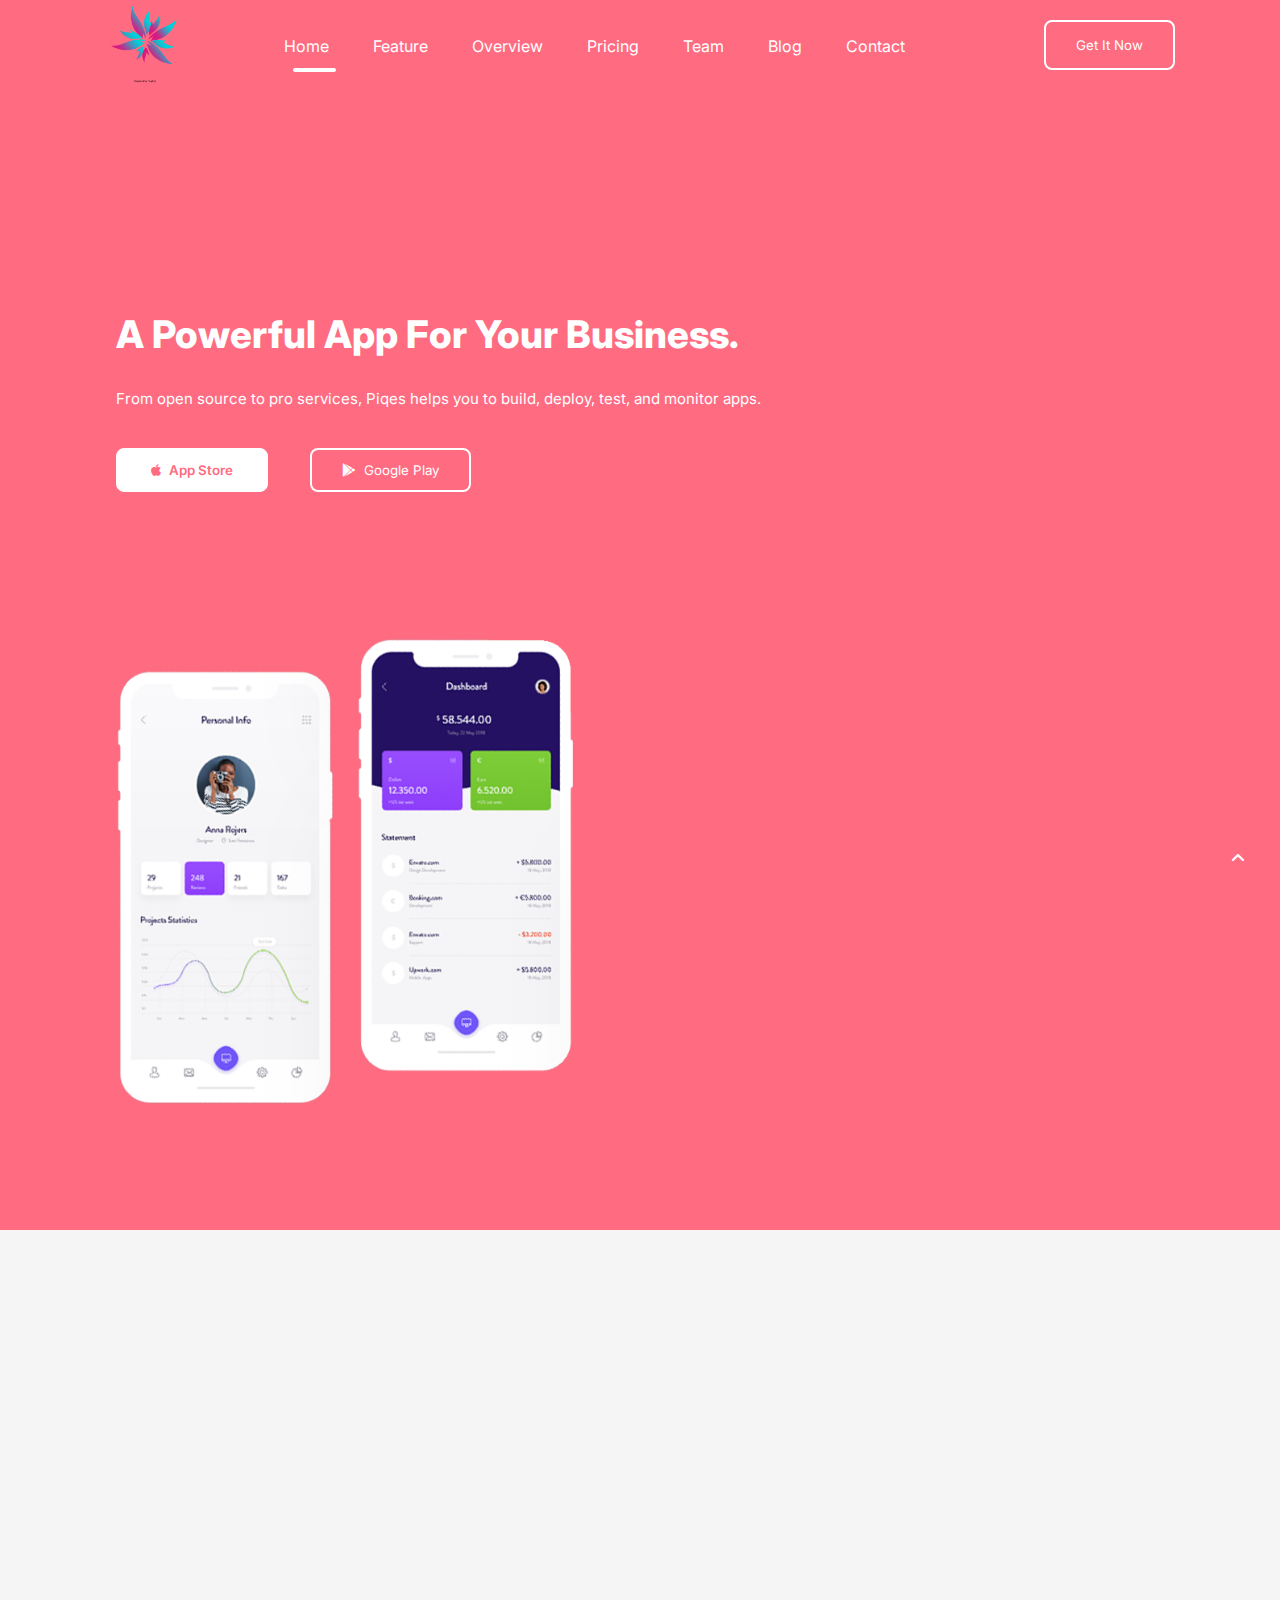
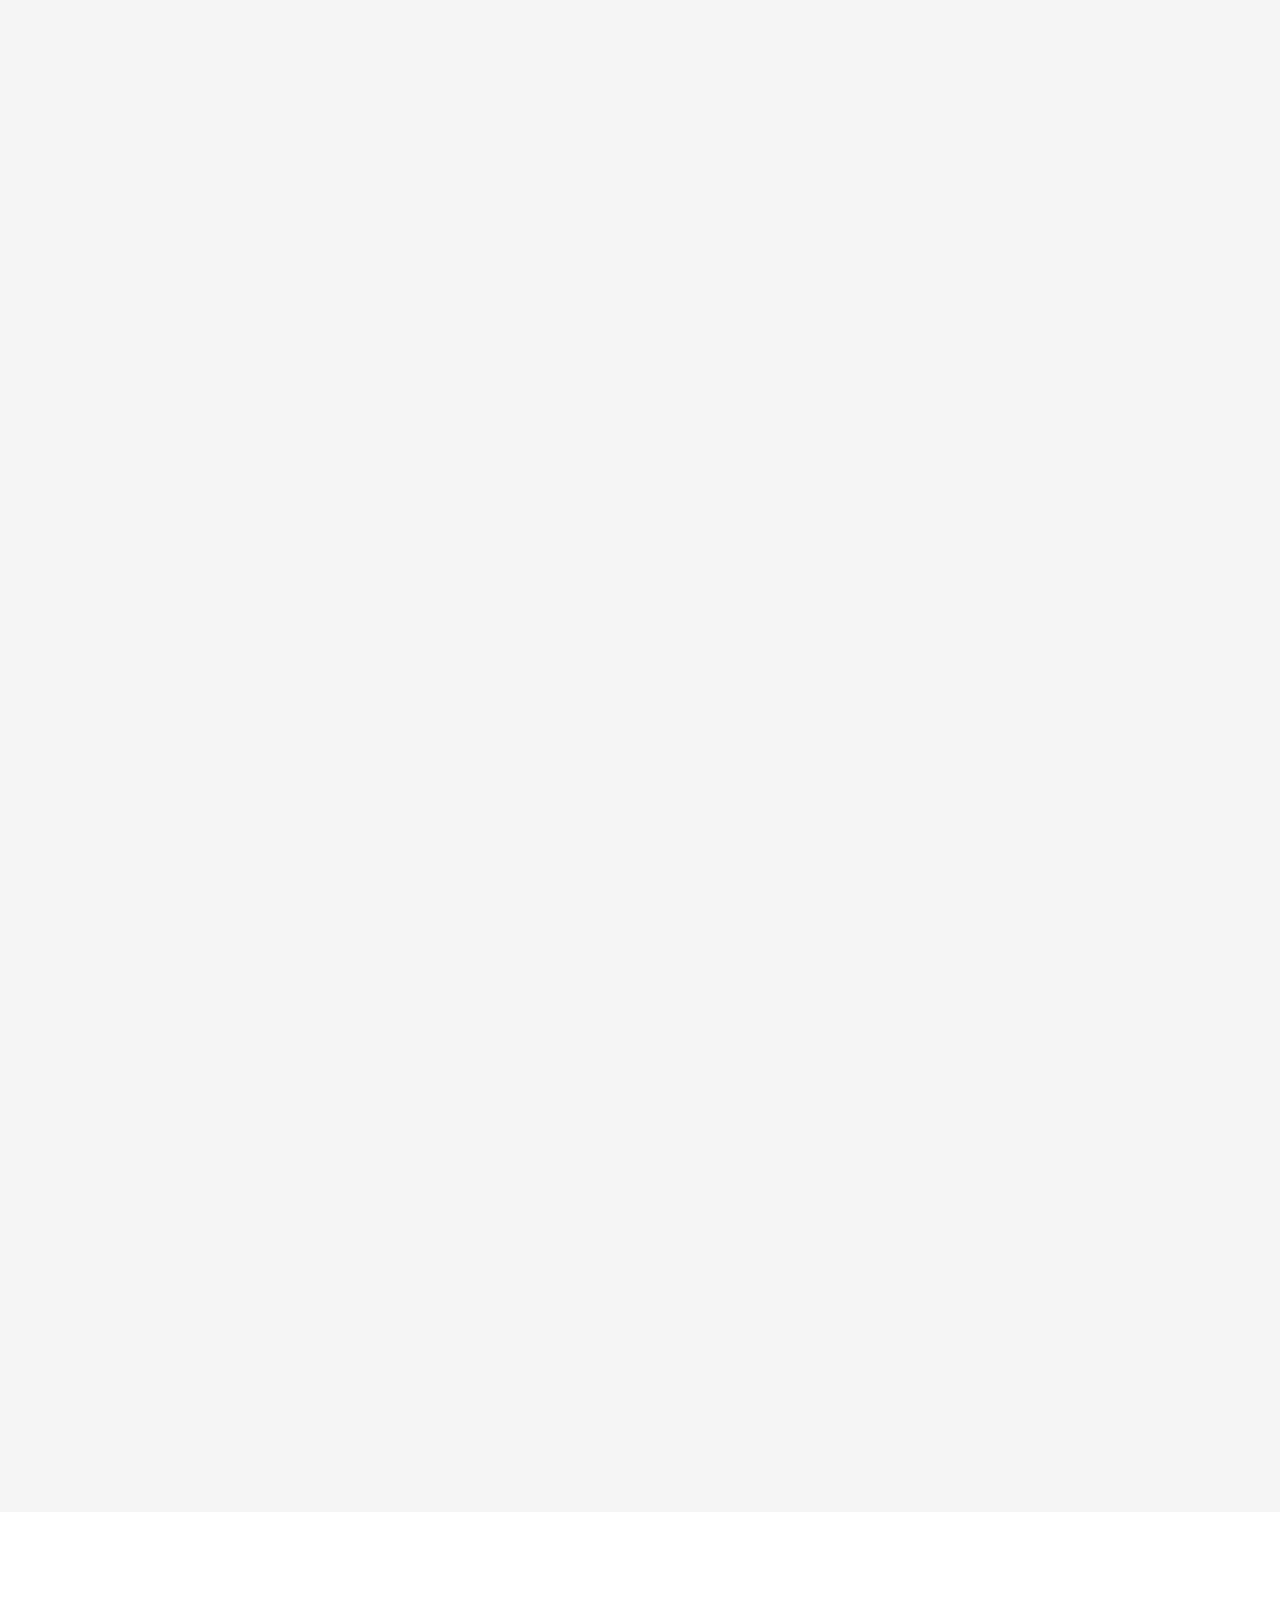
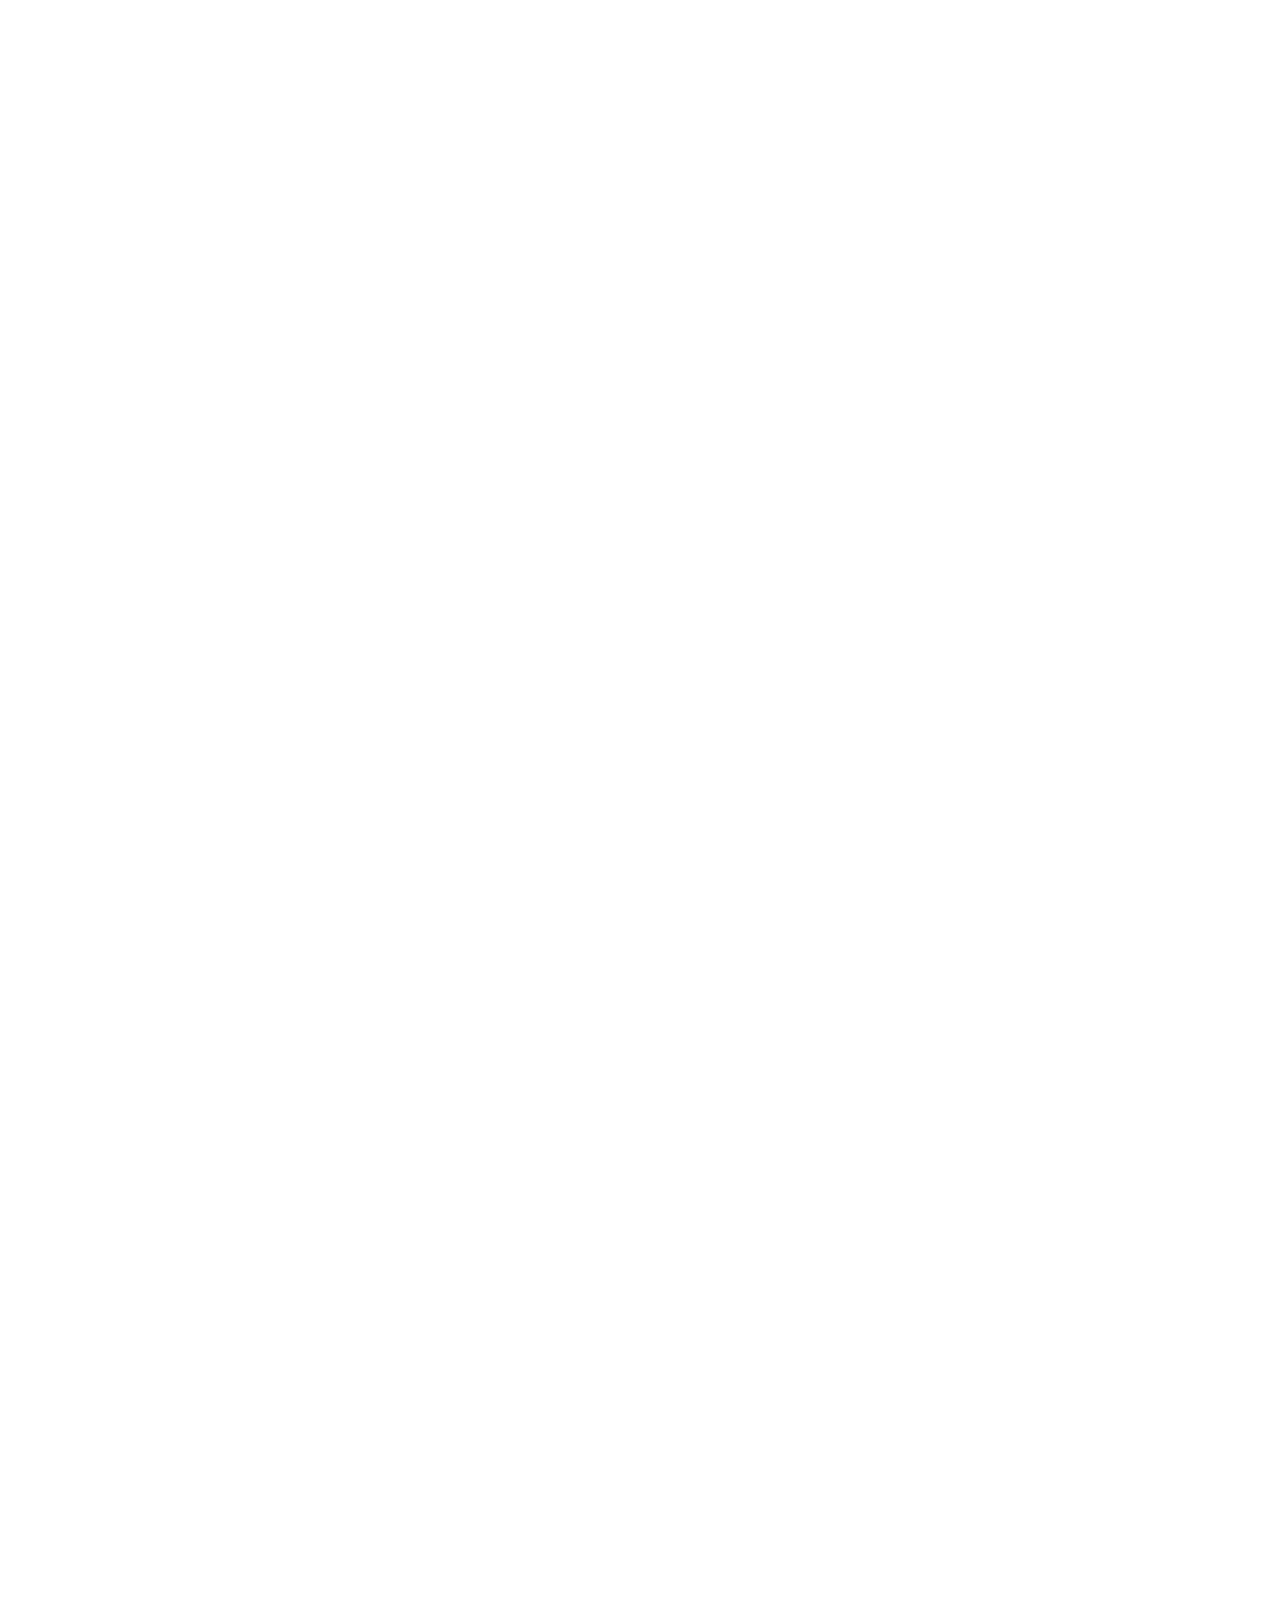
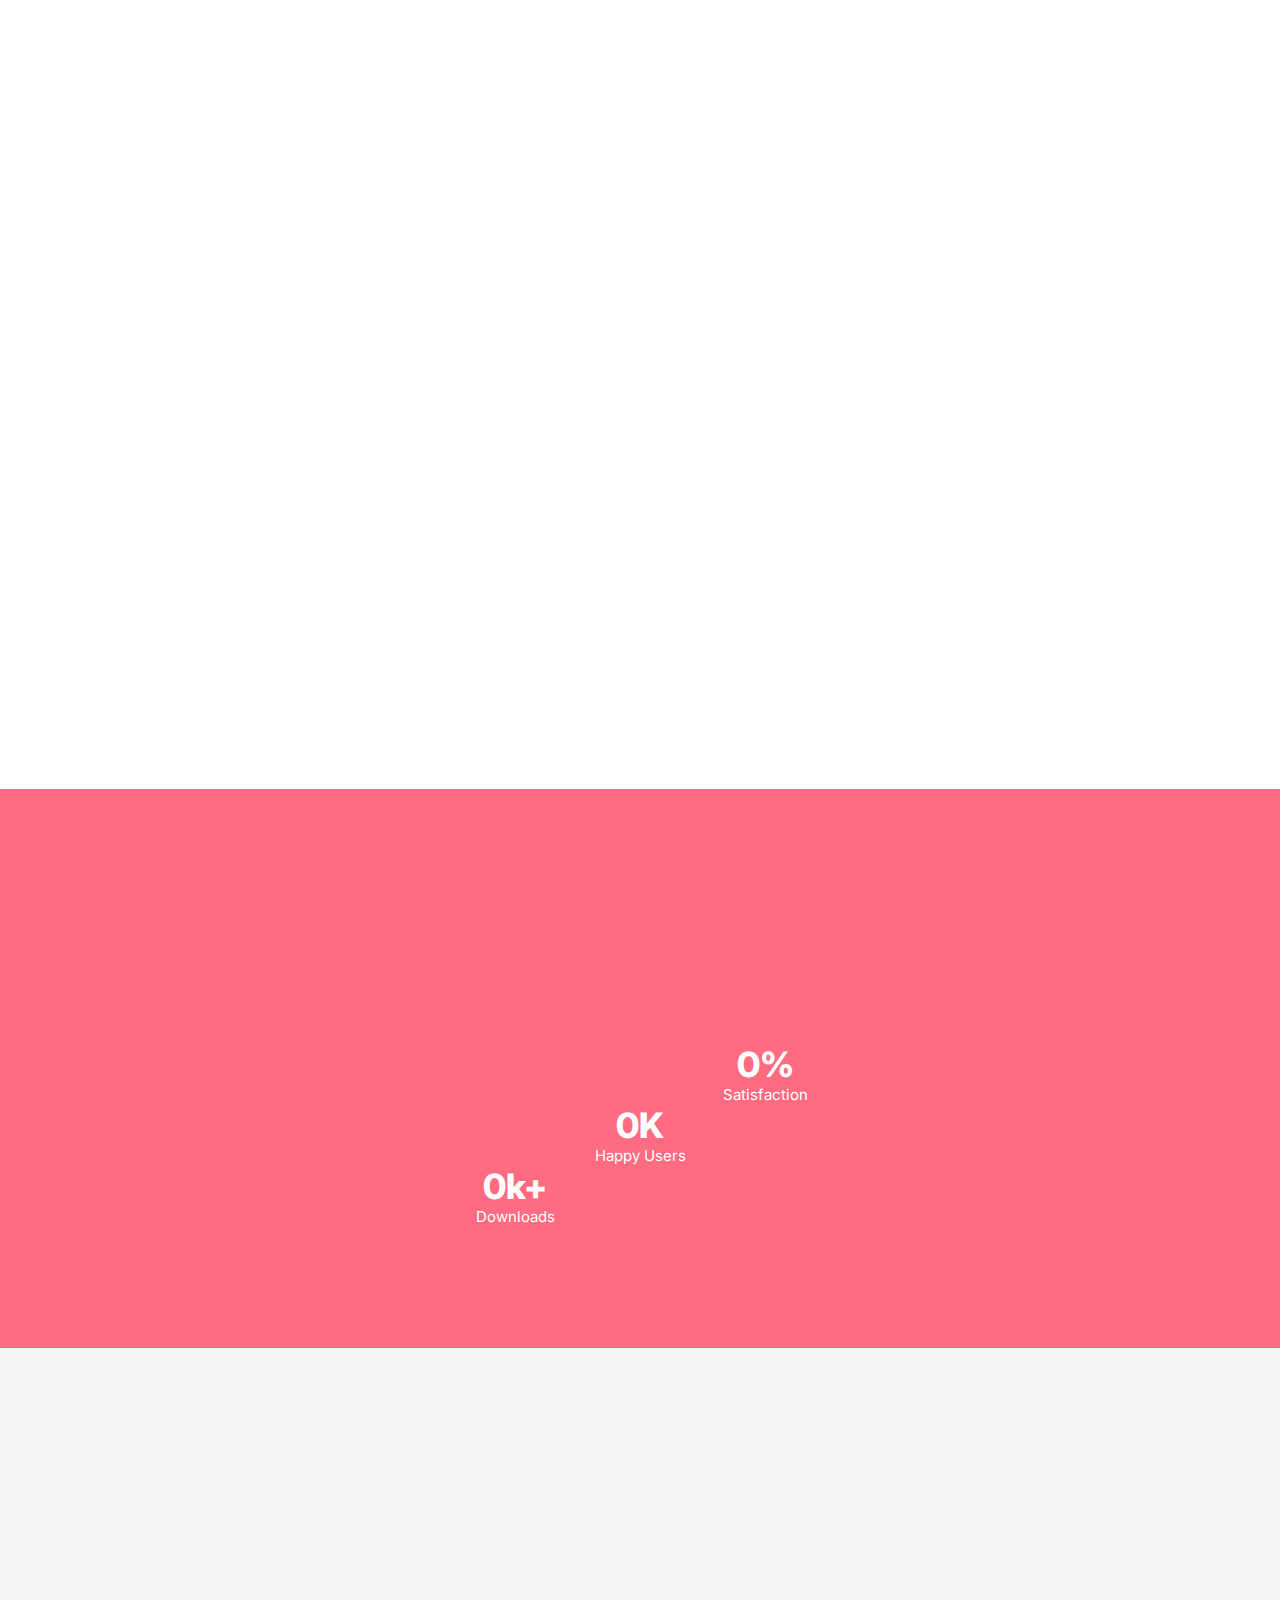
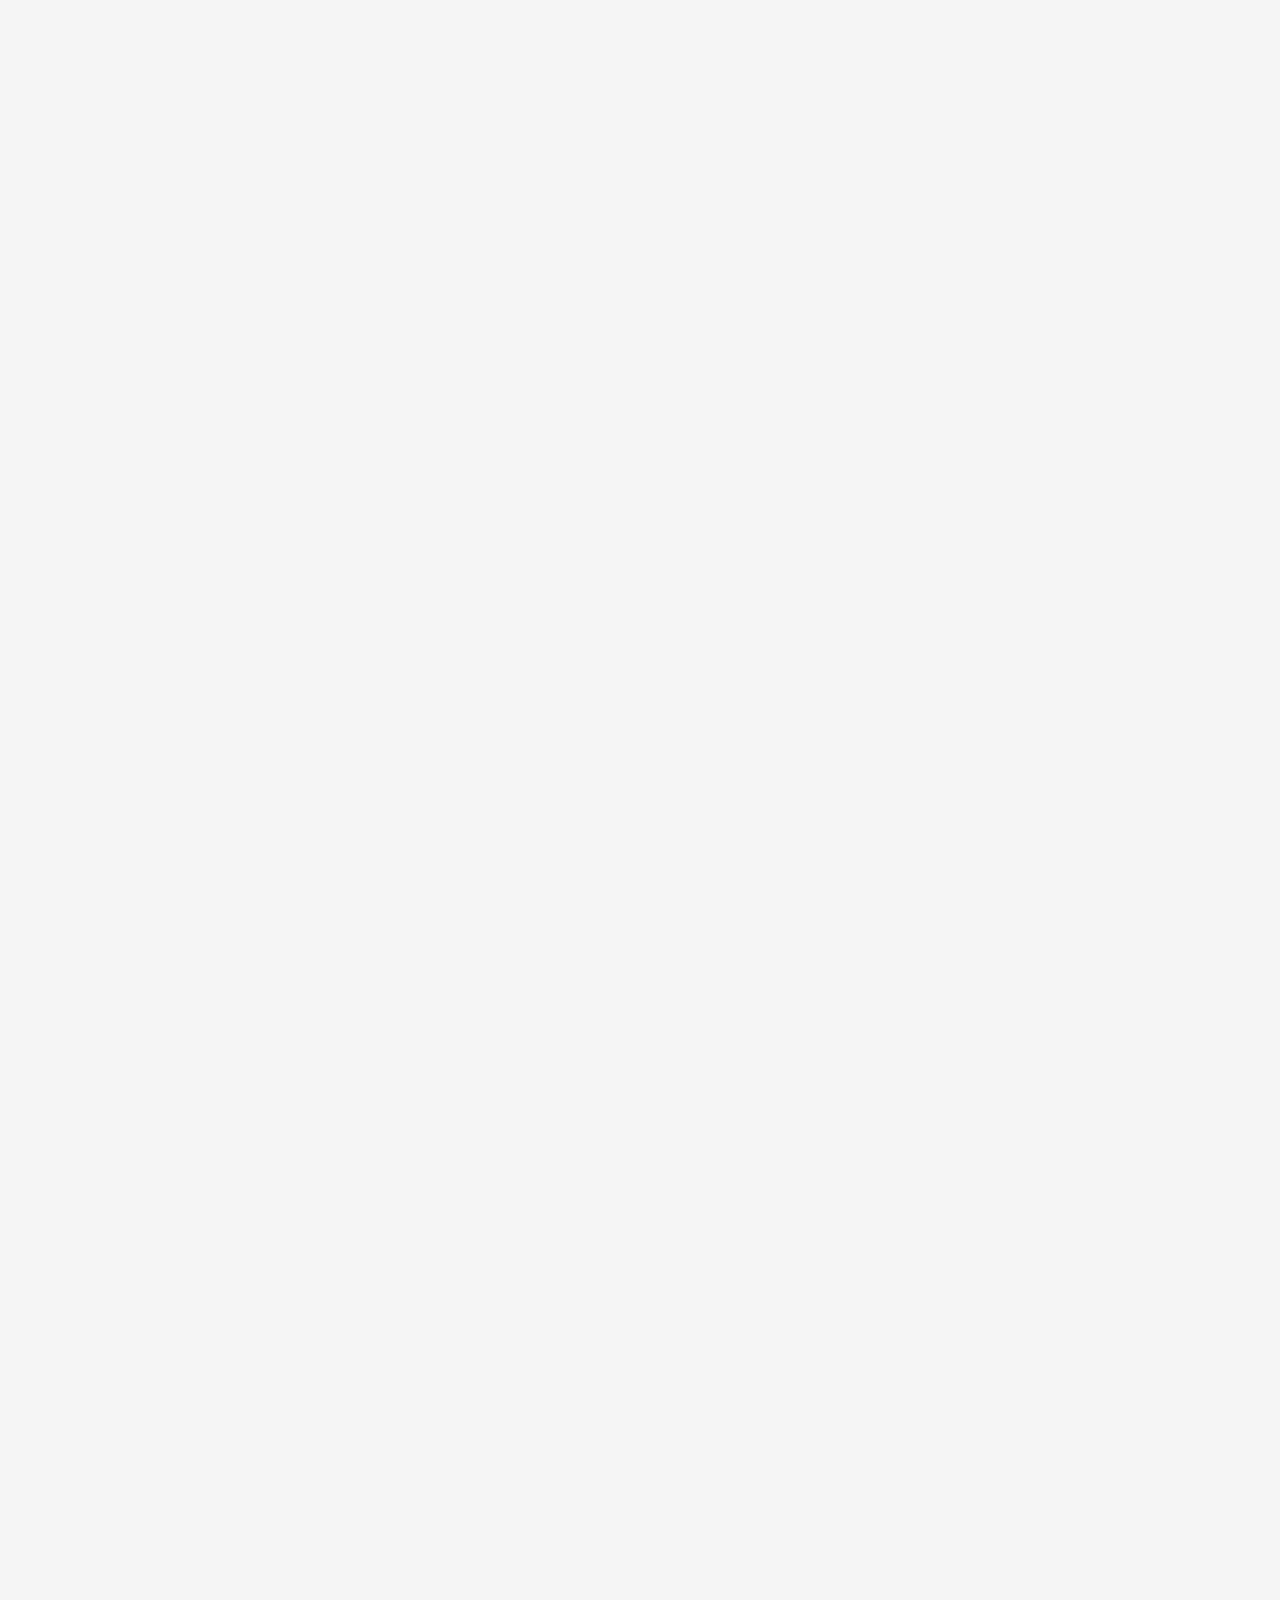
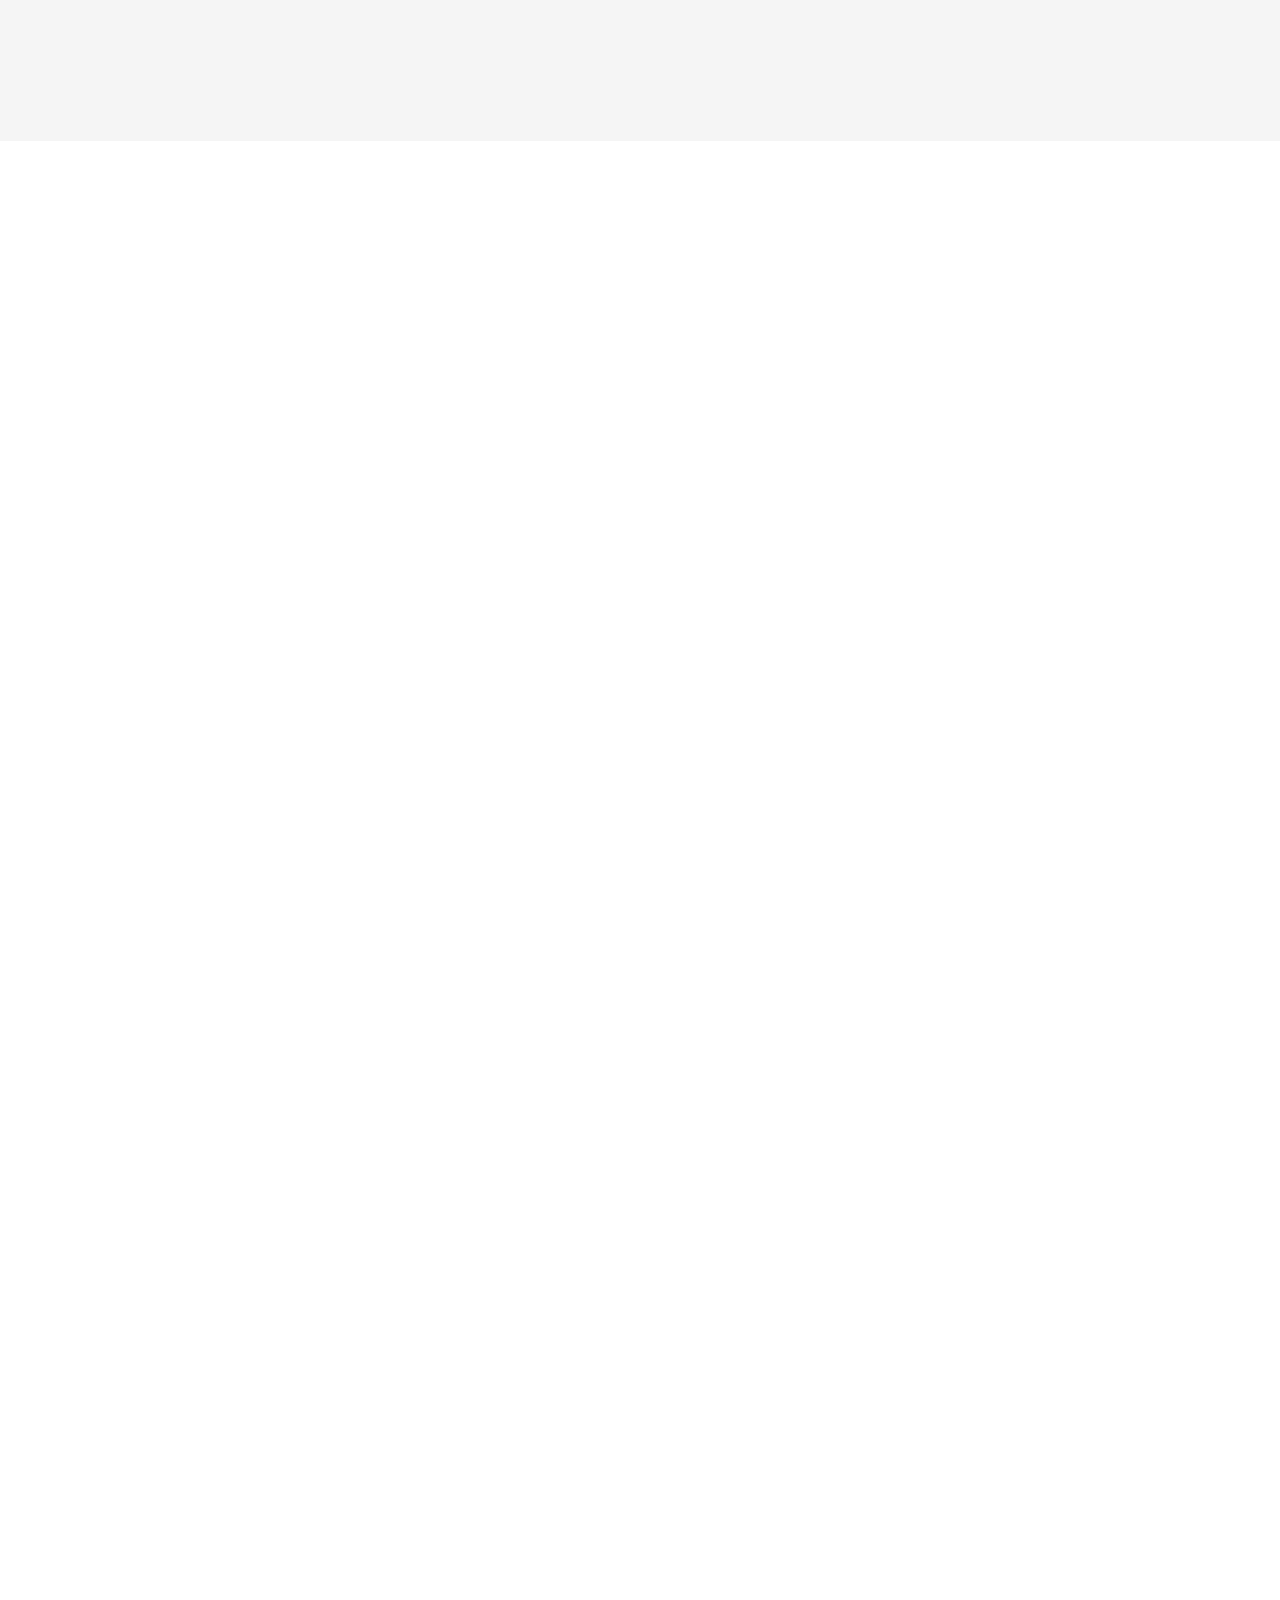
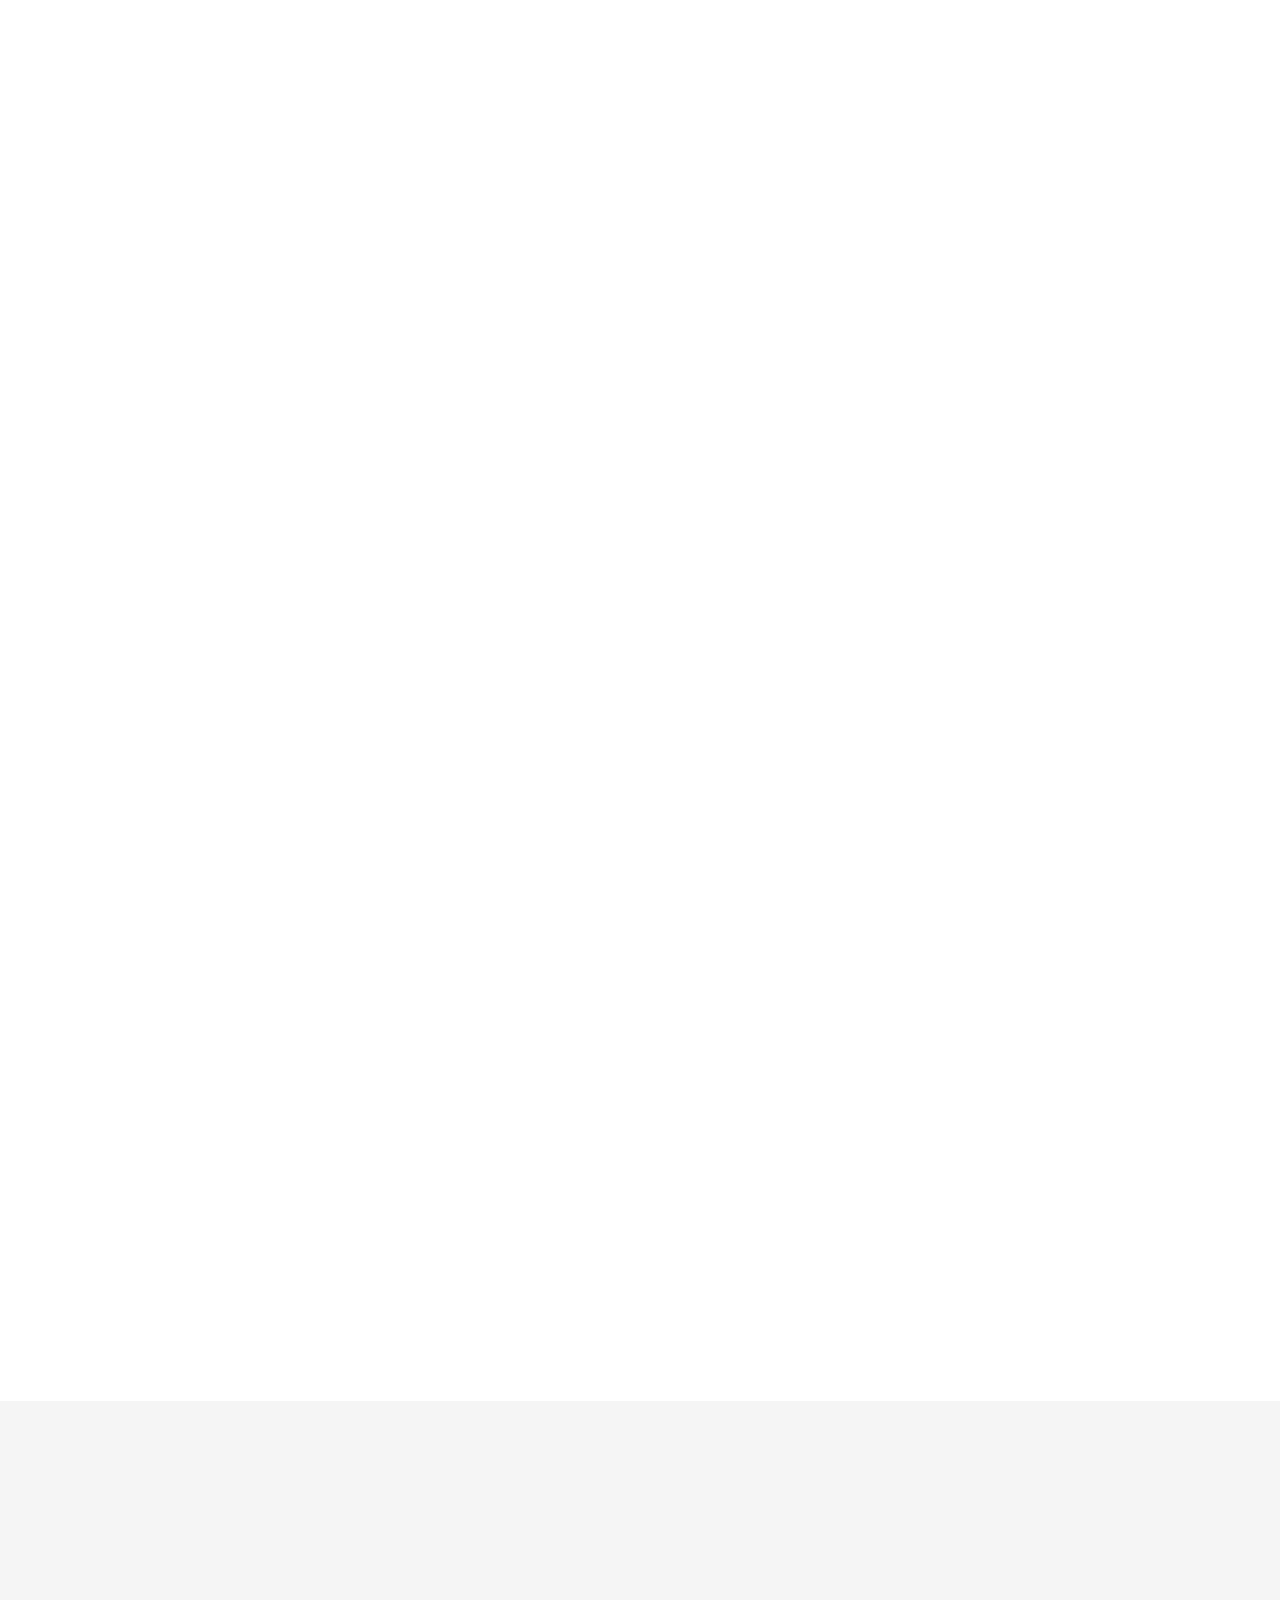
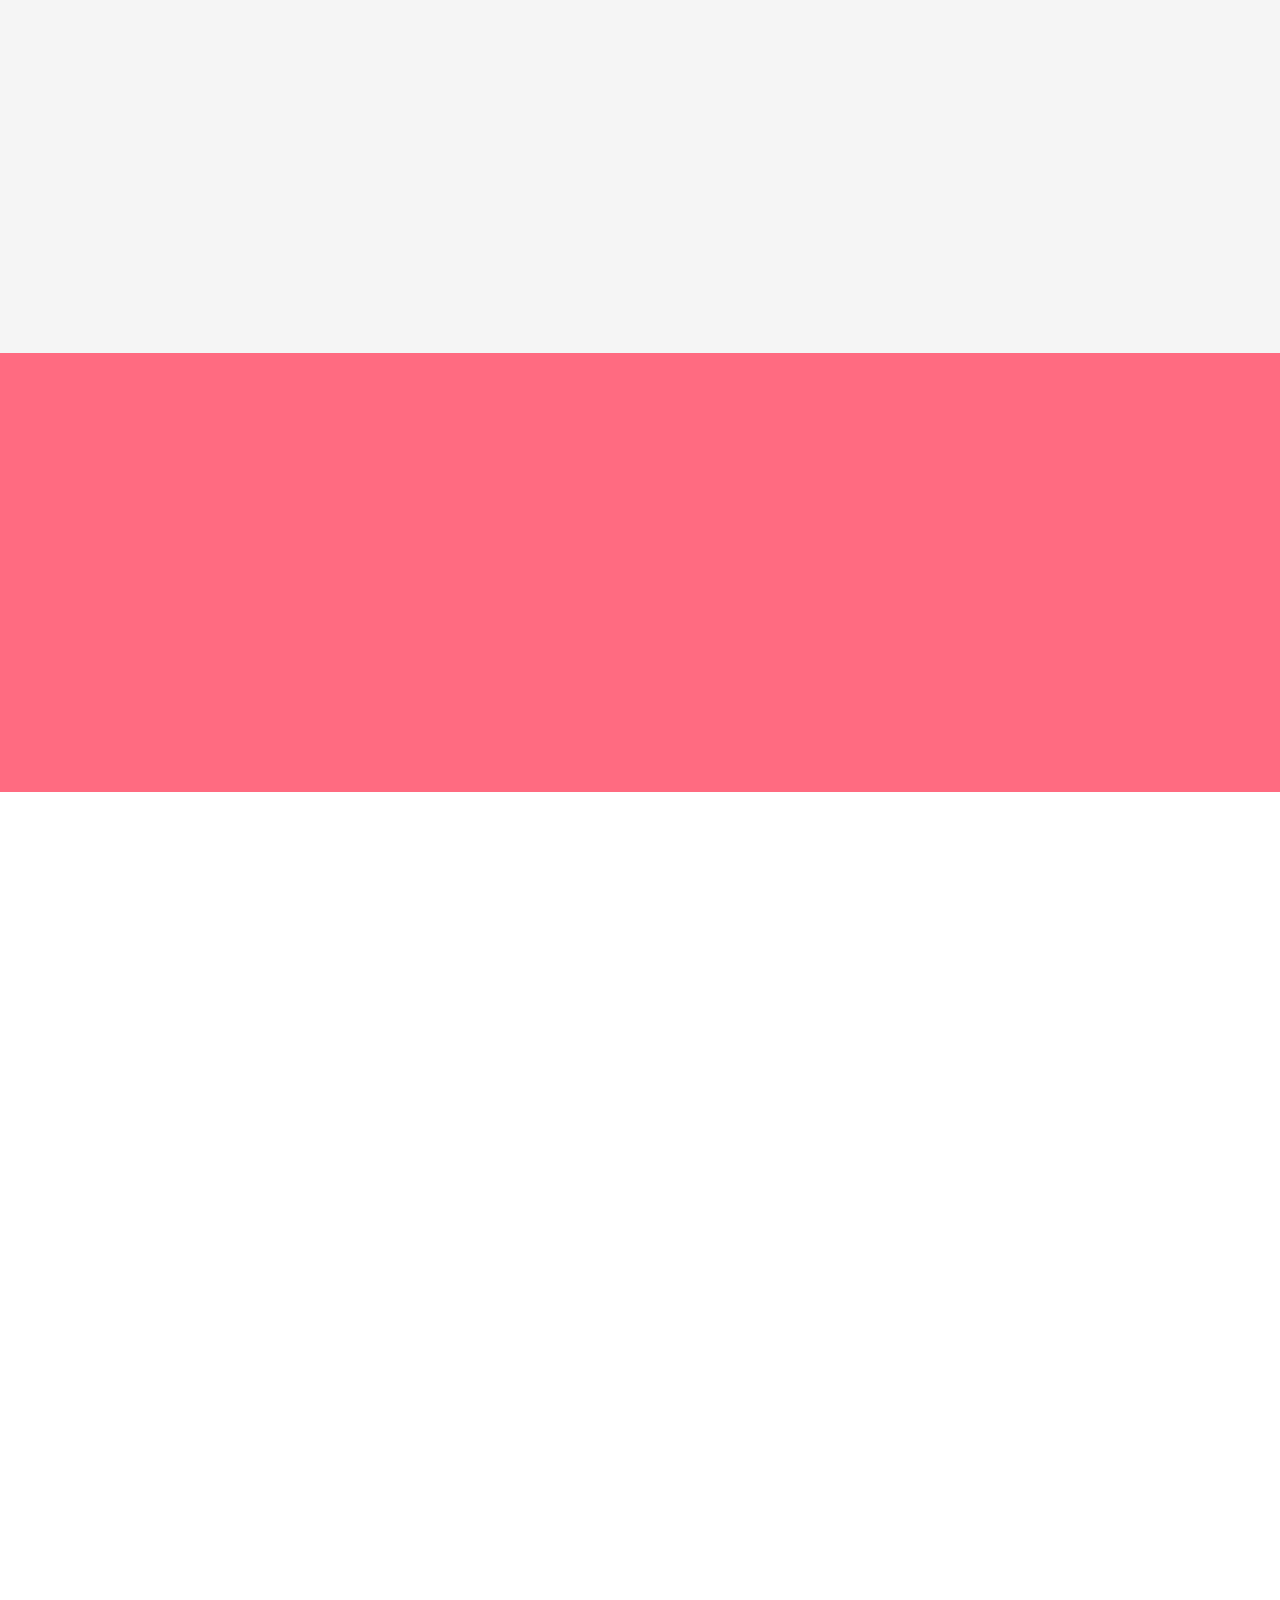
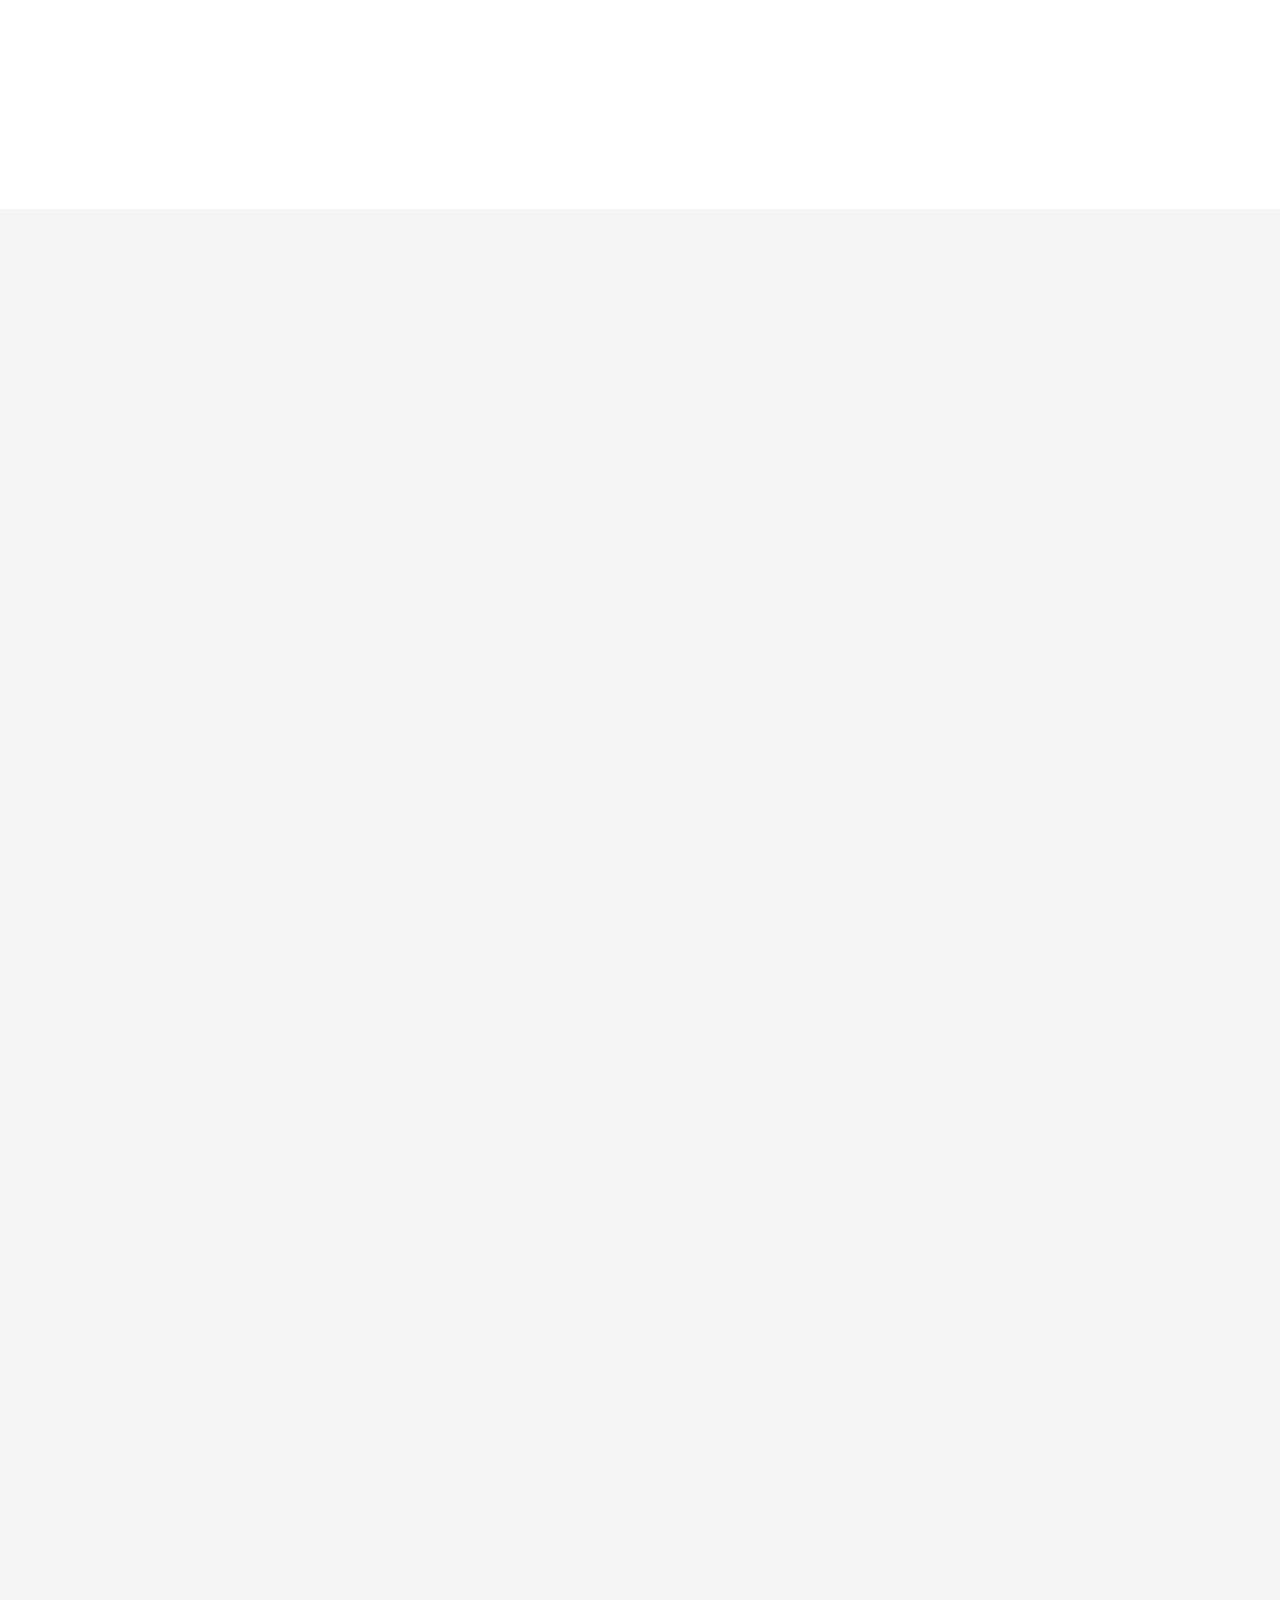
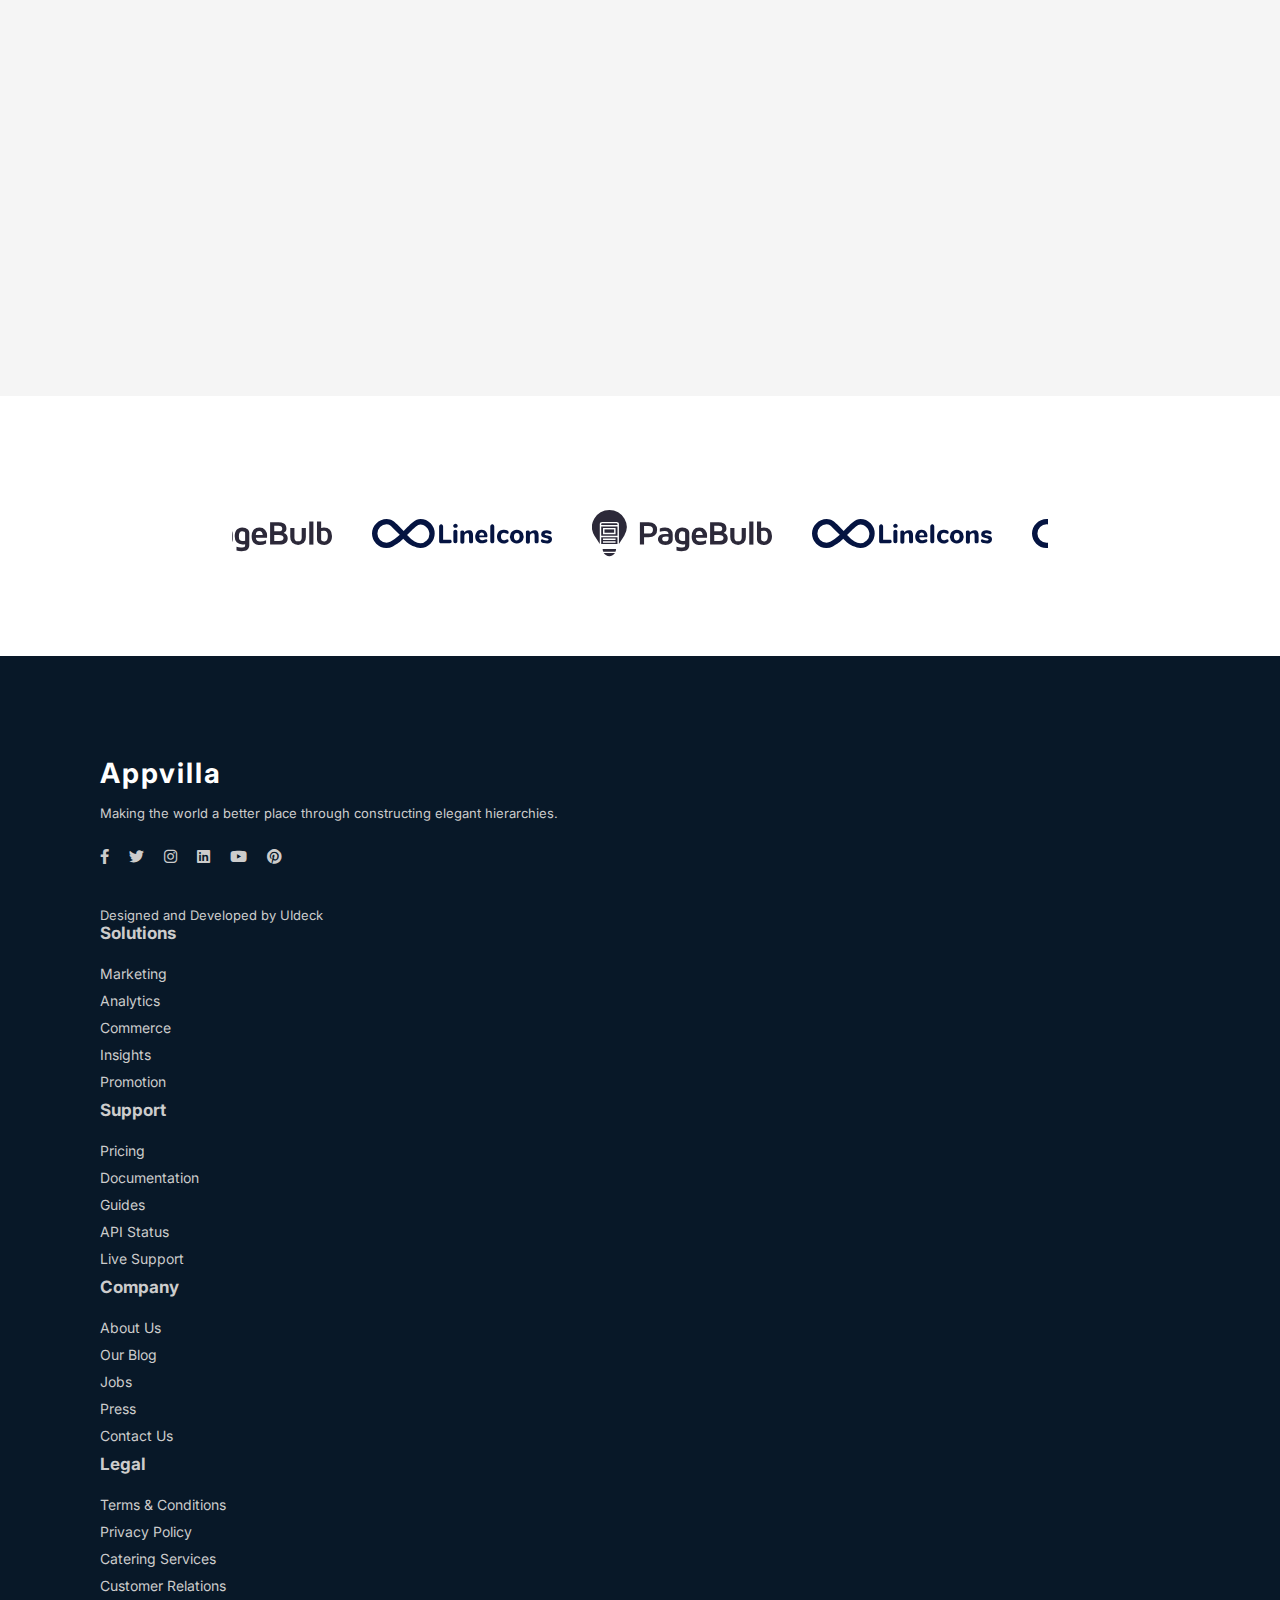
==== commit e8cbad88: "upload source code" ====
--- a/index.html
+++ b/index.html
@@ -15,7 +15,7 @@
         <div class="scroll_top">
             <i class="fa-solid fa-angle-up fa-fade"></i>
         </div>
-        <div id="menu" class="active">
+        <header id="menu" class="active">
             <div class="menu_logo">
                 <img src="./assets/image/—Pngtree—business logo design free logo_915991.png" alt="" class="menu_logo_img">
             </div>
@@ -31,12 +31,12 @@
                 <li class="menu_item"><a class="active" href="#pricing">Pricing</a> </li>
                 <li class="menu_item"><a class="active" href="#team">Team</a> </li>
                 <li class="menu_item"><a class="active" href="#blog">Blog</a> </li>
-                <li class="menu_item"><a class="active" href="">Contact</a> </li>
+                <li class="menu_item"><a class="active" href="./contact.html">Contact</a> </li>
             </ul>
             <button class="menu_btn active">
                 <span>Get It Now</span> 
             </button>
-        </div>
+        </header>
 
         <div id="header">
             <div class="row">
@@ -61,15 +61,16 @@
         </div>
 
         <div id="feature">
+
             <div class="feature_content">
-                <div class="feature_head">FEATURES</div>
-                <h1 class="feature_heading">Your Experience Gets Better And Better Over Time.</h1>
-                <p class="feature_text">There are many variations of passages of Lorem Ipsum available, but the majority have suffered alteration in some form.</p>
+            <div class="feature_head active">FEATURES</div>
+                <h1 class="feature_heading active">Your Experience Gets Better And Better Over Time.</h1>
+                <p class="feature_text active">There are many variations of passages of Lorem Ipsum available, but the majority have suffered alteration in some form.</p>
             </div>
             <div class="feature_list row">
                 
                 <div class="col-lg-4 col-sm-6 feature_item">
-                    <div class="feature__item">
+                    <div class="feature__item active_left">
                         <div class="feature_icon">
                             <i class="fa-solid fa-cloud-arrow-up"></i>
                         </div>
@@ -78,47 +79,52 @@
                     </div>
                 </div>
                 <div class="col-lg-4 col-sm-6 feature_item">
-                    <div class="feature__item">
+                    <div class="feature__item active_left">
                         <div class="feature_icon">
                             <i class="fa-solid fa-user"></i>
                         </div>
-                        <div class="feature_icon_text">Push to Deploy</div>
+                        <div class="feature_icon_text">SSL Certificates
+                        </div>
                         <div class="feature_dis">It is a long established fact that a reader will be distracted by the readable content of a page at its layout.</div>
                     </div>
                 </div>
                 <div class="col-lg-4 col-sm-6 feature_item">
-                    <div class="feature__item">
+                    <div class="feature__item active_left">
                         <div class="feature_icon">
                             <i class="fa-solid fa-arrows-rotate"></i>
                         </div>
-                        <div class="feature_icon_text">Push to Deploy</div>
+                        <div class="feature_icon_text">Simple Queues
+                        </div>
                         <div class="feature_dis">It is a long established fact that a reader will be distracted by the readable content of a page at its layout.</div>
                     </div>
                 </div>
                 <div class="col-lg-4 col-sm-6 feature_item">
-                    <div class="feature__item">
+                    <div class="feature__item active_right">
                         <div class="feature_icon">
                             <i class="fa-solid fa-shield-halved"></i>
                         </div>
-                        <div class="feature_icon_text">Push to Deploy</div>
+                        <div class="feature_icon_text">Advanced Security
+                        </div>
                         <div class="feature_dis">It is a long established fact that a reader will be distracted by the readable content of a page at its layout.</div>
                     </div>
                 </div>
                 <div class="col-lg-4 col-sm-6 feature_item">
-                    <div class="feature__item">
+                    <div class="feature__item active_right">
                         <div class="feature_icon">
                             <i class="fa-solid fa-gears"></i>
                         </div>
-                        <div class="feature_icon_text">Push to Deploy</div>
+                        <div class="feature_icon_text">Powerful API
+                        </div>
                         <div class="feature_dis">It is a long established fact that a reader will be distracted by the readable content of a page at its layout.</div>
                     </div>
                     </div>
                 <div class="col-lg-4 col-sm-6 feature_item">
-                    <div class="feature__item">
+                    <div class="feature__item active_right">
                         <div class="feature_icon">
                             <i class="fa-solid fa-book-atlas"></i>
                         </div>
-                        <div class="feature_icon_text">Push to Deploy</div>
+                        <div class="feature_icon_text">Database Backups
+                        </div>
                         <div class="feature_dis">It is a long established fact that a reader will be distracted by the readable content of a page at its layout.</div>
                     </div>
                 </div>
@@ -128,7 +134,7 @@
         <div id="overview">
             <div class="row overview_list">
                 <div class="col-lg-6">
-                    <div class="overview_item">
+                    <div class="overview_item active_right">
                         <button class="overview_btn">
                             <i class="fa-solid fa-download"></i>
                         </button>
@@ -140,7 +146,7 @@
                     </div>
                 </div>
                 <div class="col-lg-6">
-                    <div class="overview_item">
+                    <div class="overview_item active_left">
                         <div class="overview__item">
                             <img src="./assets/image/app-ss1.png" alt="" class="overview_img">
                         </div>
@@ -150,7 +156,7 @@
 
             <div class="row">
                 <div class="col-lg-6">
-                    <div class="overview_item overview_item2">
+                    <div class="overview_item2 active_right">
                         <div class="overview__item">
                             <img src="./assets/image/app-ss2.png" alt="" class="overview_img">
                         </div>
@@ -158,7 +164,7 @@
                 </div>
 
                 <div class="col-lg-6">
-                    <div class="overview_item overview_item3">
+                    <div class="overview_item3 active_left">
                         <button class="overview_btn">
                             <i class="fa-brands fa-playstation"></i>
                         </button>
@@ -174,20 +180,20 @@
         </div>
         
         <div class="overview_content">
-            <h2 class="content_heading">Trusted by developers from over 80 planets
+            <h2 class="content_heading active_right">Trusted by developers from over 80 planets
             </h2>
-            <p class="content_title">There are many variations of passages of Lorem Ipsum available, but the majority.
+            <p class="content_title active_left">There are many variations of passages of Lorem Ipsum available, but the majority.
             </p>
             <div class="content_list row">
                 <div class="col-md-5">
                     <div class="content_item1">
-                        <h3 class="content_num"><span>100</span>%</h3>
+                        <h3 class="content_num"><span>0</span>%</h3>
                         <p class="content_dis">Satisfaction</p>
                     </div>
                 </div>
                 <div class="col-md-2">
                     <div class="content_item2">
-                        <h3 class="content_num"><span>120</span>K</h3>
+                        <h3 class="content_num"><span>0</span>K</h3>
                         <p class="content_dis">Happy Users
 
                         </p>
@@ -195,7 +201,7 @@
                 </div>
                 <div class="col-md-5">
                     <div class="content_item3">
-                        <h3 class="content_num"><span>125</span>k+</h3>
+                        <h3 class="content_num"><span>0</span>k+</h3>
                         <p class="content_dis">Downloads</p>
                     </div>
                 </div>
@@ -204,15 +210,16 @@
         </div>
 
         <div id="pricing">
+
             <div class="feature_content">
-                <div class="feature_head">PRICING</div>
-                <h1 class="feature_heading">Pricing Plan</h1>
-                <p class="feature_text">There are many variations of passages of Lorem Ipsum available, but the majority have suffered alteration in some form.
+                <div class="feature_head active">PRICING</div>
+                <h1 class="feature_heading active">Pricing Plan</h1>
+                <p class="feature_text active">There are many variations of passages of Lorem Ipsum available, but the majority have suffered alteration in some form.
                 </p>
             </div>
             <div class="row pri_list">
                 <div class="col-lg-3 col-md-6">
-                    <div class="pri_item">
+                    <div class="pri_item active_top">
                         <h4 class="pri_item_heading">Hobby</h4>
                         <p class="pri_item_title">All the basics for starting a new business</p>
                         <span class="pri_item_cost"><h4>$12</h4><p>/mo</p></span>
@@ -249,7 +256,7 @@
                     </div>
                     </div>
                 <div class="col-lg-3 col-md-6">
-                    <div class="pri_item">
+                    <div class="pri_item active_bottom">
                         <h4 class="pri_item_heading">Freelancer</h4>
                         <p class="pri_item_title">All the basics for starting a new business</p>
                         <span class="pri_item_cost"><h4>$24</h4><p>/mo</p></span>
@@ -286,7 +293,7 @@
                     </div>
                     </div>
                 <div class="col-lg-3 col-md-6">
-                    <div class="pri_item">
+                    <div class="pri_item active_top">
                         <h4 class="pri_item_heading">Startup</h4>
                         <p class="pri_item_title">All the basics for starting a new business</p>
                         <span class="pri_item_cost"><h4>$32</h4><p>/mo</p></span>
@@ -323,7 +330,7 @@
                     </div>
                     </div>
                 <div class="col-lg-3 col-md-6">
-                    <div class="pri_item">
+                    <div class="pri_item active_bottom">
                         <h4 class="pri_item_heading">Enterprise</h4>
                         <p class="pri_item_title">All the basics for starting a new business</p>
                         <span class="pri_item_cost"><h4>$48</h4><p>/mo</p></span>
@@ -363,14 +370,15 @@
         </div>
 
         <div id="team">
+
             <div class="feature_content">
-                <div class="feature_head">TEAM</div>
-                <h1 class="feature_heading">Meat Our Team</h1>
-                <p class="feature_text">There are many variations of passages of Lorem Ipsum available, but the majority have suffered alteration in some form.</p>
+                <div class="feature_head active">TEAM</div>
+                <h1 class="feature_heading active">Meat Our Team</h1>
+                <p class="feature_text active">There are many variations of passages of Lorem Ipsum available, but the majority have suffered alteration in some form.</p>
             </div>
             <div class="team_list row">
                 <div class="col-lg-4 col-md-6">
-                    <div class="team_item">
+                    <div class="team_item active">
 
                         <div class="team_img">
                             <img src="./assets/image/team1.jpg" alt="">
@@ -392,7 +400,7 @@
                     </div>
                 </div>
                 <div class="col-lg-4 col-md-6">
-                    <div class="team_item">
+                    <div class="team_item active">
 
                         <div class="team_img">
                             <img src="./assets/image/team2.jpg" alt="">
@@ -414,7 +422,7 @@
                     </div>
                 </div>
                 <div class="col-lg-4 col-md-6">
-                    <div class="team_item">
+                    <div class="team_item active">
 
                         <div class="team_img">
                             <img src="./assets/image/team3.jpg" alt="">
@@ -439,7 +447,7 @@
         </div>
 
         <div id="_team">
-            <div class="_team_wrapper">
+            <div class="_team_wrapper active">
                 <div class="_team_list">
                     <div class="tea_item">
                         <div class="_team_heading">AYRO UI</div>
@@ -491,7 +499,7 @@
                     </div>
                 </div>
             </div>
-            <div class="list_dot">
+            <div class="list_dot active_top">
                 <div class="item_dot active"></div>
                 <div class="item_dot"></div>
                 <div class="item_dot"></div>
@@ -501,16 +509,16 @@
         <div class="__team">
 
             <div class="overview_content">
-                <h2 class="content_heading">Install Appvilla and Start Using
+                <h2 class="content_heading active_right">Install Appvilla and Start Using
                 </h2>
-                <p class="content_title">There are many variations of passages of Lorem Ipsum available, but the majority have suffered alteration in some form, by injected humour, or randomised words which don't look even slightly believable.
+                <p class="content_title active_left">There are many variations of passages of Lorem Ipsum available, but the majority have suffered alteration in some form, by injected humour, or randomised words which don't look even slightly believable.
                 </p>
                 <div class="__team_btn">
-                    <button class="header_button_1">
+                    <button class="header_button_1 active_top">
                        <i class="fa-brands fa-apple"></i>
                             App Store
                     </button>
-                    <button class="header_button_2">
+                    <button class="header_button_2 active_top">
                         <i class="fa-brands fa-google-play"></i>
                             Google Play
                     </button>
@@ -519,15 +527,16 @@
         </div>
 
         <div id="faq">
+
             <div class="feature_content">
-                <div class="feature_head">FAQ</div>
-                <h1 class="feature_heading">Frequently Asked Questions
+                <div class="feature_head active">FAQ</div>
+                <h1 class="feature_heading active">Frequently Asked Questions
                 </h1>
-                <p class="feature_text">There are many variations of passages of Lorem Ipsum available, but the majority have suffered alteration in some form.
+                <p class="feature_text active">There are many variations of passages of Lorem Ipsum available, but the majority have suffered alteration in some form.
                 </p>
             </div>
             <div class="faq_list">
-                <div class="faq_item">
+                <div class="faq_item active_right">
                     <div class="faq_head active">
                         <div class="fa__name">
 
@@ -547,7 +556,7 @@
                         </div>
                     </div>
                 </div>
-                <div class="faq_item">
+                <div class="faq_item active_left">
                     <div class="faq_head">
                         <div class="fa__name">
 
@@ -566,7 +575,7 @@
                         </div>
                     </div>
                 </div>
-                <div class="faq_item">
+                <div class="faq_item active_right">
                     <div class="faq_head">
                         <div class="fa__name">
 
@@ -585,7 +594,7 @@
                         </div>
                     </div>
                 </div>
-                <div class="faq_item">
+                <div class="faq_item active_left">
                     <div class="faq_head">
                         <div class="fa__name">
 
@@ -604,7 +613,7 @@
                         </div>
                     </div>
                 </div>
-                <div class="faq_item">
+                <div class="faq_item active_right">
                     <div class="faq_head">
                         <div class="fa__name">
 
@@ -627,16 +636,17 @@
         </div>
 
         <div id="blog">
+
             <div class="feature_content">
-                <div class="feature_head">BLOGS</div>
-                <h1 class="feature_heading">Our Latest News
+                <div class="feature_head active">BLOGS</div>
+                <h1 class="feature_heading active">Our Latest News
                 </h1>
-                <p class="feature_text">There are many variations of passages of Lorem Ipsum available, but the majority have suffered alteration in some form.
+                <p class="feature_text active">There are many variations of passages of Lorem Ipsum available, but the majority have suffered alteration in some form.
                 </p>
             </div>
             <div class="blog_list row">
                 <div class="col-md-6 col-lg-4">
-                    <div class="blog_item">
+                    <div class="blog_item active">
                         <div class="blog_img">
                             <img src="./assets/image/blog-1.jpg" alt="">
                         </div>
@@ -662,7 +672,7 @@
                     </div>
                 </div>
                 <div class="col-md-6 col-lg-4">
-                    <div class="blog_item">
+                    <div class="blog_item active">
                         <div class="blog_img">
                             <img src="./assets/image/blog-2.jpg" alt="">
                         </div>
@@ -687,7 +697,7 @@
                     </div>
                 </div>
                 <div class="col-md-6 col-lg-4">
-                    <div class="blog_item">
+                    <div class="blog_item active">
                         <div class="blog_img">
                             <img src="./assets/image/blog-3.jpg" alt="">
                         </div>
@@ -745,7 +755,7 @@
             </div>
         </div>
 
-        <div id="footer">
+        <footer id="footer">
             <div class="row">
                 <div class="col-md-4">
                     <div class="footer_info">
@@ -839,7 +849,7 @@
                 </div>
             </div>
 
-        </div>
+        </footer>
 </body>
 <script src="./assets/js/app.js"></script>
 <script src="https://cdn.jsdelivr.net/npm/bootstrap@5.0.2/dist/js/bootstrap.bundle.min.js" integrity="sha384-MrcW6ZMFYlzcLA8Nl+NtUVF0sA7MsXsP1UyJoMp4YLEuNSfAP+JcXn/tWtIaxVXM" crossorigin="anonymous"></script>
--- a/assets/css/style.css
+++ b/assets/css/style.css
@@ -25,6 +25,9 @@
 body{
     overflow-x: hidden;
     width: 100%;
+}
+a{
+    text-decoration: none;
 }
 .scroll_top:hover{
     transform: translateY(-10px);
@@ -140,15 +143,20 @@
     max-width: 100%;
     padding: 100px 0;
 }
-
+.header_item:nth-child(1).active{
+    transform: translateX(-400px);
+    opacity: 0;
+}
 .header_item:nth-child(1){
     padding: 116px 10px 116px 116px;
+    transition: all 1s ease-in-out;
 }
 .header_heading{
     font-size: 38px;
     font-weight: 800;
     color: white;
     line-height: 50px;
+    transition: all 1.2s ease-in-out;
 }
 .header_title{
     color: white;
@@ -160,6 +168,10 @@
     display: flex;
     justify-content: space-between;
     width: 355px;
+}
+.header_button_1.active_top{
+    transform: translateY(200px);
+    opacity: 0;
 }
 .header_button_1{
     color: #ff6b81;
@@ -168,6 +180,7 @@
     padding: 12px 34px;
     border-radius: 8px;
     font-weight: 600;
+    transition: all 0.6s ease-in-out;
 }
 .header_button_1:hover{
     background: #081828;
@@ -177,6 +190,10 @@
 }
 .header_button_1 i{
     margin-right: 5px;
+}
+.header_button_2.active_top{
+    transform: translateY(200px);
+    opacity: 0;
 }
 .header_button_2{
     padding: 12px 30px;
@@ -184,6 +201,7 @@
     background-color: #ff6b81;
     border-radius: 8px;
     color: white;
+    transition:  all 0.6s ease-in-out;
 }
 .header_button_2:hover{
     background: white;
@@ -199,11 +217,17 @@
     color: white;
 }
 .header_item:nth-child(2){
+    transition: all 1s ease-in-out;
     padding-left: 20px;
+}
+.header_img.active{
+    transform: translateX(400px);
+    opacity: 0;
 }
 .header_img{
     max-width: 640px;
     height: auto;
+    transition:  all 1s ease-in-out;
 }
 
 #feature{
@@ -214,15 +238,23 @@
 }
 .feature_content{
     max-width: 500px;
-    margin-bottom: 100px;
-    margin-left: auto;
-    margin-right: auto;
+    margin: 0 auto 100px auto;
+}
+.feature_head.active{
+    transform: translateX(-200px);
+    opacity: 0;
 }
 .feature_head{
     text-align: center;
     color: #ff6b81;
     font-weight: 500;
     margin-bottom: 10px;
+    transition: all 1s linear;
+    transition-timing-function: cubic-bezier(.175,.885,.32,1.275);
+}
+.feature_heading.active{
+    transform: translateX(200px);
+    opacity: 0;
 }
 .feature_heading{
     text-align: center;
@@ -230,12 +262,20 @@
     display: block;
     font-size: 34px;
     margin-bottom: 30px;
+    transition: all 1s linear;
+    transition-timing-function: cubic-bezier(.175,.885,.32,1.275);
+}
+.feature_text.active{
+    transform: scale(0.5);
+    opacity: 0;
 }
 .feature_text{
     display: block;
     color: black;
     opacity: 0.6;
     text-align: center;
+    transition: all 1s linear;
+    transition-timing-function: cubic-bezier(.175,.885,.32,1.275);
 }
 .feature_list{
     padding: 0 116px;
@@ -253,6 +293,14 @@
     justify-content: center;
     transition: all 0.6s ease;
     align-items: center;
+}
+.feature__item.active_left{
+    transform: translateX(200px);
+    opacity: 0;
+}
+.feature__item.active_right{
+    transform: translateX(-200px);
+    opacity: 0;
 }
 .feature__item{
     box-shadow: rgba(149, 157, 165, 0.2) 0px 8px 24px;
@@ -290,13 +338,34 @@
 #overview{
     padding: 116px;
 }
+.overview_item.active_left{
+    transform: translateX(200px);
+    opacity: 0;
+}
+.overview_item.active_right{
+    transform: translateX(-200px);
+    opacity: 0;
+}
+.overview_item{
+    transition: all 1s ease-in-out;
+}
 .overview_list{
     margin-bottom: 200px;
 }
+.overview_item2.active_right{
+    transform: translateX(-200px);
+    opacity: 0;
+}
 .overview_item2{
+    transition: all 1s ease-in-out;
     padding-right: 50px;
 }
+.overview_item3.active_left{
+    transform: translateX(200px);
+    opacity: 0;
+}
 .overview_item3{
+    transition: all 1s ease-in-out;
     padding-left: 50px;
 }
 .overview_btn{
@@ -352,15 +421,27 @@
     text-align: center;
     padding: 122px 0;
 }
+.content_heading.active_right{
+    transform: translateX(-200px);
+    opacity: 0;
+}
 .content_heading{
     font-weight: 800;
     letter-spacing: 2px;
+    transition:  all 1s ease;
+    transition-timing-function: cubic-bezier(.175,.885,.32,1.275);
+}
+.content_title.active_left{
+    transform: translateX(+200px);
+    opacity: 0;
 }
 .content_title{
     font-size: 15px;
     margin-bottom: 65px;
+    transition:  all 1s ease;
     max-width: 518px;
     display: inline-block;
+    transition-timing-function: cubic-bezier(.175,.885,.32,1.275);
 }
 .content_list{
 
@@ -391,12 +472,22 @@
 .pri_list{
     padding: 0 116px;
 }
+.pri_item.active_top{
+    transform: translateY(200px);
+    opacity: 0;
+}
+.pri_item.active_bottom{
+    transform: translateY(-200px);
+    opacity: 0;
+}
 .pri_item{
     padding: 25px;
     border-radius: 10px;
     box-shadow: rgba(149, 157, 165, 0.2) 0px 8px 24px;
-    transition: all 0.6s ease;
-}
+    transition: all 1s ease-in-out;
+    transition-timing-function: cubic-bezier(.175,.885,.32,1.275);
+}
+
 .pri_item:hover{
     box-shadow: rgba(60, 64, 67, 0.3) 0px 1px 2px 0px, rgba(60, 64, 67, 0.15) 0px 2px 6px 2px;
     transform: translateY(-10px);
@@ -431,11 +522,13 @@
 .pri_item_btn{
     background-color: #081828;
     color: white;
-    font-size: 13px;
+    font-size: 12px;
     letter-spacing: 1px;
     padding: 12px 52px;
     margin-bottom: 26px;
     border-radius: 10px;
+    width: 100%;
+    white-space: nowrap;
     border: none;
     transition: all 0.6s ease;
 }
@@ -479,9 +572,13 @@
 .team_list{
 
 }
+.team_item.active{
+    transform: scale(0.2);
+    opacity: 0;
+}
 .team_item{
     border-radius: 10px;
-    transition: all 0.6s ease;
+    transition: all 1s ease;
     overflow: hidden;
     cursor: pointer;
     box-shadow: rgba(149, 157, 165, 0.2) 0px 8px 24px;
@@ -537,13 +634,18 @@
     background: #f5f5f5;
     padding: 116px;
     position: relative;
+}
+._team_wrapper.active{
+    transform: rotateY(360deg);
+    opacity: 0;
 }
 ._team_wrapper{
     max-width: 566px;
     margin: 0 auto;
     scroll-behavior: smooth;
     overflow: auto;
-    transition: 2s ease;
+    transition: all 1s ease-in-out;
+    transition-timing-function: cubic-bezier(.175,.885,.32,1.275);
 }
 ._team_wrapper::-webkit-scrollbar{
     display: none;
@@ -588,6 +690,10 @@
     font-size: 14px;
     opacity: 0.6;
 }
+.list_dot.active_top{
+    transform: translateY(200px);
+    opacity: 0;
+}
 .list_dot{
     position: absolute;
     height: 10px;
@@ -595,6 +701,8 @@
     transform: translateX(-50%);
     bottom: 100px;
     display: flex;
+    transition: all 0.6s ease;
+    transition-timing-function: cubic-bezier(.175,.885,.32,1.275);
 }
 .item_dot.active{
     background: #ff6b81;
@@ -621,6 +729,16 @@
 }
 .faq_item{
     height: auto;
+    transition: all 1s ease-in-out;
+    transition-timing-function: cubic-bezier(.175,.885,.32,1.275);
+}
+.faq_item.active_right{
+    transform: translateX(-200px);
+    opacity: 0;
+}
+.faq_item.active_left{
+    transform: translateX(200px);
+    opacity: 0;
 }
 .faq_list{
 
@@ -704,6 +822,10 @@
 .blog_list{
 
 }
+.blog_item.active{
+    transform: rotateY(180deg);
+    opacity: 0;
+}
 .blog_item{
     box-shadow: rgba(149, 157, 165, 0.2) 0px 8px 24px;
     border-radius: 8px;
@@ -721,6 +843,7 @@
 }
 .blog_img img{
     transition: 0.6s ease;
+    width: 100%;
 }
 .blog_item:hover .blog_img img{
     transform: scale(1.2);
@@ -878,6 +1001,7 @@
     padding: 0 0 0 124px;
 }
 .footer_email input{
+    outline: none;
     font-size: 14px;
     background-color: #394653;
     border: 0;
@@ -900,4 +1024,233 @@
 .footer_email button:hover{
     color: #ff6b81;
     background-color: white;
+}
+
+#contact_header{
+    margin-top: 93px;
+    padding: 116px;
+    background: #ff6b81;
+}
+.contact_heading{
+    color:#ffffff;
+    font-size: 30px;
+    font-weight: 700;
+    line-height: 50px;
+    text-align: center;
+    letter-spacing: 1px;
+}
+.contact_link{
+    display: flex;
+    max-width: 140px;
+    margin: 0 auto;
+    justify-content: space-between;
+    align-items: center;
+}
+.contact_link i{
+    color: white;
+    color: white;
+    font-size: 12px;
+    margin: auto 0;
+}
+.contact_home{
+    margin: auto 0;
+}
+.contact_home a{
+    text-decoration: none;
+    color: white;
+    font-size: 13px;
+}
+.contact_title{
+    margin: 4px 0 0 0;
+    color: white;
+    font-size: 12px;
+}
+
+#contact_main{
+    padding: 116px;
+}
+.contact_main_list{
+
+}
+.main_items:hover.main_items *{
+    color: white;
+    opacity: 1;
+    cursor: pointer;
+}
+.main_items:hover{
+    background-color: #ff6b81;
+}
+.main_items.active{
+    transform: scale(0.2);
+    opacity: 0;
+}
+.main_items{
+    box-shadow: rgba(149, 157, 165, 0.2) 0px 8px 24px;
+    width: 100%;
+    padding: 40px;
+    border-radius: 10px;
+    transition: all 0.6s ease;
+}
+.main_icon{
+    color: #ff6b81;
+    font-size: 30px;
+    transform: translateY(-6px);
+}
+.main_content{
+
+}
+.main-heading{
+    font-weight: 600;
+    margin: 0px 0px 15px;
+    font-size: 19px;
+    font-weight: 600;
+    margin: 0px 0px 15px;
+    font-size: 13px;
+    letter-spacing: 1px;
+}
+.main_address{
+    opacity: 0.6;
+    font-size: 13px;
+    margin: 0;
+}
+.main_address a{
+    text-decoration: none;
+    color: black;
+    transition: all 0.6s ease;
+}
+
+#contact_back{
+    position: relative;
+    max-width: 100%;
+}
+.contact__back{
+    z-index: -10;
+    position: absolute;
+    top: 0;
+    left: 0;
+    width: 100%;
+    height: 100%;
+}
+.contact__back img{
+    height: 100%;
+    width: 100%;
+    object-fit: cover;
+}
+.contact__back::before{
+    content: '';
+    position: absolute;
+    height: 100%;
+    width: 60%;
+    background-color: #ff6b81;
+}
+.contact_front{
+    padding: 82px 101px;
+}
+.contact_front_item:nth-child(1) *{
+    color: white;
+}
+.contact_front_heading{
+    font-weight: 600;
+    letter-spacing: 1px;
+    font-size: 26px;
+}
+.conatct_front_title{
+    font-size: 14px;
+    margin-bottom: 40px;
+}
+.contact_front_question{
+    display: flex;
+    align-items: center;
+    margin-bottom: 40px;
+}
+.contact_front_question img{
+    border-radius: 888px;
+    margin-right: 20px;
+}
+.contact_question_content span{
+    font-size: 12px;
+}
+.contact_question_content h4{
+    font-size: 20px;
+    font-size: 17px;
+    font-weight: 600;
+    letter-spacing: 1px;
+}
+.contact_front_date{
+    list-style: none;
+    padding: 0;
+    margin-bottom: 30px;
+}
+.contact_front_date li{
+    margin-bottom: 3px;
+    font-size: 13px;
+}
+.contact_front_call{
+    font-size: 15px;
+}
+.contact_front_item.active_top{
+    transform: translateY(200px);
+    opacity: 0;
+}
+.contact_front_item.active_bottom{
+    transform: translateY(-200px);
+    opacity: 0;
+}
+.contact_front_item{
+    transition:  all 1s ease-in-out;
+    transition-timing-function: cubic-bezier(.175,.885,.32,1.275);
+}
+.contact_front_item2{
+    color: black;
+}
+.contact_front_item2 form{
+    background-color: white;
+    width: 563px;
+    border-radius: 8px;
+    box-shadow: rgba(149, 157, 165, 0.2) 0px 8px 24px;
+    padding: 50px;
+}
+.contact_front_item2 input{
+    padding: 12px 0 12px 19px;
+    font-size: 14px;
+    border-radius: 8px;
+    border: 1px solid rgb(204, 204, 204);
+    outline: none;
+    margin-bottom: 15px;
+    margin-left: auto;
+    margin-right: auto;
+    width: 224px;
+    background-color: #f9f9f9;
+}
+.contact_front_item2 textarea{
+    padding: 13px 19px;
+    outline: none;
+    border: 1px solid #ccc;
+    border-radius: 8px;
+    height: 177px;
+    max-width: 467px;
+    margin: auto;
+    font-size: 14px;
+    background-color: #f9f9f9;
+}
+.contact_front_item2 button{
+    background-color: #ff6b81;
+    color: white;
+    border: 0;
+    border-radius: 8px;
+    max-width: 467px;
+    margin: 15px auto 0 auto;
+    padding: 13px 0;
+}
+#contact_map.active{
+    transform: scale(0.2);
+    opacity: 0;
+}
+#contact_map{
+    max-width: 100%;
+    transition: all 1s ease-in-out;
+}
+#contact_map iframe{
+    width: 100%;
+    margin-bottom: -5px;
 }--- a/assets/css/responsive.css
+++ b/assets/css/responsive.css
@@ -1,3 +1,10 @@
+@media screen and (max-width: 1120px){
+    #contact_main{
+        padding: 60px;
+    }
+}
+
+
 @media screen and (min-width: 740px) and (max-width: 1023px){
     html{
         scroll-padding-top: 80px;
@@ -117,6 +124,10 @@
     .overview_content {
         padding: 89px 0;
     }
+    .overview_img {
+        margin: auto;
+        display: block;
+    }
     #pricing{
         padding: 60px 0;
     }
@@ -151,9 +162,10 @@
         justify-content: center;
     }
     .content_title {
-        max-width: 661px;
-        margin-top: 46px;
+        max-width: 863px;
+        margin-top: 20px;
         margin-bottom: 40px;
+        font-size: 21px;
     }
     #faq {
         padding: 60px;
@@ -171,29 +183,32 @@
         padding: 140px 112px;
     }
     .footer_heading {
-        font-size: 73px;
+        font-size: 47px;
         font-weight: 700;
         letter-spacing: 7px;
         margin-bottom: 39px;
+        margin-top: 14px;
     }
     .footer_title {
-        font-size: 30px;
+        font-size: 22px;
     }
     .footer_social {
         display: flex;
         margin: 32px 0;
+        flex-wrap: wrap;
     }
     .footer_social_item {
-        margin-right: 45px;
-        font-size: 39px;
+        margin-right: 35px;
+        font-size: 22px;
+        margin-bottom: 0;
     }
     .main_heading {
-        font-size: 40px;
+        font-size: 26px;
         margin-top: 11px;
     }
     .main_item {
-        font-size: 28px;
-        margin-bottom: 19px;
+        font-size: 20px;
+        margin-bottom: 16px;
     }
     .foot_second_heading {
         font-size: 34px;
@@ -242,12 +257,14 @@
 
 @media screen and (max-width: 740px){
     .scroll_top {
-        width: 85px;
-        height: 85px;
-        font-size: 30px;
+        width: 140px;
+        height: 140px;
+        font-size: 73px;
+        border-radius: 20px;
     }
     #menu{
         position: relative;
+        height: 251px;
     }
     .menu_list.active{
         transform: translateX(-50%);
@@ -256,7 +273,7 @@
     .menu_list{
         visibility: hidden;
         position: fixed;
-        top: 93px;
+        top: 251px;
         left: 50%;
         transform: translateX(150%);
         background: #fff;
@@ -268,8 +285,8 @@
     }
     .menu_list li{
         display: block;
-        padding-left: 20px;
-        margin-bottom: 20px;
+        padding-left: 49px;
+        margin-bottom: 50px;
     }
     .menu_item a{
         color: black;
@@ -288,10 +305,10 @@
     .bar_item1,
     .bar_item2,
     .bar_item3{
-        width: 45px;
-        height: 5px;
+        width: 93px;
+        height: 8px;
         background-color: black;
-        margin-bottom: 10px;
+        margin-bottom: 13px;
         transition: all 0.5s ease;
     }
     .bar_item1.active2{
@@ -304,7 +321,7 @@
         background-color: #fff;
     }
     .bar_item1.active{
-        transform: translateY(15px) rotate(35deg);
+        transform: translateY(26px) rotate(35deg);
     }
     .bar_item2.active{
         opacity: 0;
@@ -325,114 +342,141 @@
         text-align: center;
         font-size: 24px;
     }
+    .header_heading{
+        font-size: 87px;
+        font-weight: 900;
+        line-height: 104px;
+        margin-bottom: 60px;
+    }
     .header_title {
-        font-size: 24px;
+        font-size: 45px;
     }
     .header_item:nth-child(2){
         text-align: center;
     }
     .header_button {
-        display: block;
+        display: flex;
+        flex-direction: column;
+        align-items: center;
+        justify-content: center;
         margin: 40px auto 0 auto;
-    }
-    .header_button_1 {
-        margin-bottom: 20px;
-        width: 360px;
-        padding: 19px 30px;
-    }
-    .header_button_2 {
-        width: 360px;
-        padding: 19px 30px;
+        width: auto;
     }
     .header_img {
-        max-width: 668px;
+        width: 100%;
+        max-width: 100%;
     }
     .feature_content {
-        max-width: 628px;
+        max-width: 90%;
+        margin: 0 auto 180px auto;
     }
     .feature_text {
-        font-size: 22px;
+        font-size: 52px;
+        line-height: 92px;
     }
     .feature_icon {
-        width: 98px;
-        height: 98px;
-        font-size: 33px;
+        width: 170px;
+        height: 170px;
+        font-size: 53px;
+        border-radius: 20px;
     }
     .feature_icon_text {
-        font-size: 31px;
+        font-size: 53px;
+        margin-top: 90px;
+        margin-bottom: 90px;
     }
     .feature_dis {
-        font-size: 26px;
+        font-size: 46px;
+        max-width: 730px;
     }
     .feature_head {
-        margin-bottom: 15px;
-        font-size: 26px;
+        margin-bottom: 30px;
+        font-size: 52px;
+        font-weight: 600;
     }
     .feature_heading {
-        /* font-size: 28px; */
+        font-size: 78px;
+        margin-bottom: 64px;
     }
     .feature_list {
         padding: 0 30px;
     }
     .feature__item {
-        padding: 66px;
-        margin-bottom: 30px;
+        padding: 96px;
+        margin-bottom: 66px;
+        box-shadow: rgba(0, 0, 0, 0.35) 0px 5px 15px;
+        border-radius: 20px;
     }
     #overview {
-        padding: 35px 35px 100px 35px;
+        padding: 150px 35px 150px 35px
     }
     .overview_btn{
-        width: 100px;
-        height: 100px;
-        font-size: 33px;
+        width: 170px;
+        height: 170px;
+        font-size: 53px;
+        border-radius: 20px;
     }
     .overview_heading {
-        font-size: 35px;
-        margin: 45px 0;
+        font-size: 60px;
+        margin: 59px 0;
+        line-height: 94px;
     }
     .overview_title {
-        font-size: 27px;
-        margin-bottom: 36px;
+        font-size: 46px;
+        margin-bottom: 69px;
     }
     .overview_btn2 {
         margin-top: 20px;
-        width: 250px;
+        width: 389px;
         max-height: fit-content;
-        font-size: 26px;
-        padding: 19px 30px;
+        font-size: 42px;
+        padding: 37px 30px;
         white-space: nowrap;
+        border-radius: 20px;
+        margin-bottom: 100px;
     }
     .overview__item{
         max-width: 88%;
         margin: 60px auto 0 auto;
         padding: 0;
     }
+    .overview_img {
+        width: 100%;
+    }
     .overview_item3 {
         padding-left: 0;
         margin-top: 100px;
     }
     .content_item1 {
         padding-left: 0;
+        margin-bottom: 80px;
+    }
+    .content_item2 {
+        padding-left: 0;
+        margin-bottom: 80px;
     }
     .content_heading {
-        font-size: 37px;
+        font-size: 90px;
         letter-spacing: 2px;
-        margin-bottom: 20px;
+        margin-bottom: 99px;
+        line-height: 130px;
     }
     .content_title {
-        font-size: 24px;
+        font-size: 54px;
+        max-width: 100%;
     }
     .content_item3 {
         padding-right: 0;
     }
     .overview_content {
-        padding: 89px 32px;
+        padding: 193px 46px;
     }
     .content_num {
-        font-size: 56px;
+        font-size: 84px;
+        margin-bottom: 36px;
     }
     .content_dis {
-        font-size: 26px;
+        font-size: 43px;
     }
     #pricing {
         padding: 60px 0;
@@ -441,53 +485,63 @@
         padding: 0 42px;
     }
     .pri_item {
-        padding: 39px;
-        border-radius: 20px;
-        margin-bottom: 100px;
+        padding: 76px;
+        border-radius: 20px;
+        margin-bottom: 140px;
+        box-shadow: rgba(0, 0, 0, 0.35) 0px 5px 15px;
     }
     .pri_item_heading {
-        font-size: 29px;
-        margin-bottom: 30px;
+        font-size: 50px;
+        margin-bottom: 62px;
     }
     .pri_item_title {
-        font-size: 23px;
-        margin: 0 0 30px 0;
+        font-size: 41px;
+        margin: 0 0 96px 0;
+    }
+    .pri_item_cost {
+        margin-bottom: 60px;
     }
     .pri_item_cost h4 {
+        font-size: 80px;
+    }
+    .pri_item_cost p {
         font-size: 50px;
-    }
-    .pri_item_cost p {
-        font-size: 30px;
         color: black;
     }
     .pri_item_btn {
-        font-size: 22px;
-        padding: 26px 155px;
+        font-size: 39px;
+        padding: 41px 155px;
         white-space: nowrap;
         width: 100%;
-        margin-bottom: 60px;
+        margin-bottom: 140px;
+        border-radius: 20px;
     }
     .pri_item_text {
-        font-size: 22px;
+        font-size: 41px;
+        margin-bottom: 22px;
     }
     .pri__items span {
-        font-size: 23px;
+        font-size: 43px;
+        margin-left: 27px;
     }
     .pri__items {
-        margin: 22px 0;
+        margin: 38px 0;
     }
     .pri__items i {
-        font-size: 15px;
+        font-size: 24px;
     }
     .pri__items div {
-        width: 26px;
-        height: 26px;
+        width: 50px;
+        height: 50px;
+        border: 4px solid #ff6b81;
     }
     #team {
-        padding: 60px 20px;
+        padding: 60px 40px;
     }
     .team_item {
         margin-bottom: 95px;
+        border-radius: 20px;
+        box-shadow: rgba(0, 0, 0, 0.35) 0px 5px 15px;
     }
     .team_info {
         padding: 50px;
@@ -495,10 +549,12 @@
         text-align: center;
     }
     .team_name {
-        font-size: 30px;
+        font-size: 50px;
+        margin-bottom: 20px;
     }
     .team_title {
-        font-size: 22px;
+        font-size: 43px;
+        margin-bottom: 60px;
     }
     .team_info {
         padding: 32px;
@@ -509,130 +565,162 @@
         display: flex;
         opacity: 0.8;
         justify-content: center;
-        font-size: 30px;
+        font-size: 60px;
+        margin-bottom: 50px;
     }
     #_team {
-        padding: 60px;
+        padding: 210px 60px;
+    }
+    ._team_wrapper {
+        max-width: 100%;
     }
     .__team_btn {
-        max-width: 550px;
+        max-width: 100%;
     }
     ._team_heading {
-        font-size: 34px;
+        font-size: 68px;
     }
     ._team_dis {
-        font-size: 25px;
-        line-height: 39px;
+        font-size: 47px;
+        line-height: 82px;
     }
     ._team_img {
-        height: 92px;
-        margin-bottom: 22px;
-    }
-    ._team_info_name {
-        font-size: 28px;
-        white-space: nowrap;
-        text-align: center;
-    }
-    .item_dot.active {
-        width: 45px;
-    }
-    .item_dot {
-        height: 100%;
-        width: 17px;
-        height: 14px;
-    }
-    ._team_apply {
-        font-size: 23px;
+        height: 184px;
+        margin-bottom: 53px;
+        margin-top: 101px;
     }
     ._team_infor {
         max-width: 300px;
         margin: 35px auto;
     }
+    ._team_info_name {
+        transform: scale(3.5);
+        white-space: nowrap;
+        text-align: center;
+        margin-bottom: 34px;
+    }
+    .item_dot.active {
+        width: 98px;
+    }
+    .item_dot {
+        width: 50px;
+        height: 22px;
+        border-radius: 20px;
+        margin-right: 20px;
+    }
+    ._team_apply {
+        font-size: 47px;
+        white-space: nowrap;
+    }
     .list_dot {
-        bottom: 55px;
+        bottom: 122px;
     }
     .header_button_1 {
-        margin-bottom: 0;
-        width: 260px;
-        padding: 25px 30px;
-        font-size: 24px;
+        margin-bottom: 27px;
+        width: 600px;
+        margin-left: auto;
+        margin-right: auto;
+        padding: 36px 30px;
+        font-size: 45px;
+        white-space: nowrap;
+        border-radius: 20px;
     }
     .header_button_2 {
-        margin-bottom: 0;
-        width: 260px;
-        padding: 25px 30px;
-        font-size: 24px;
+        margin-bottom: 27px;
+        width: 600px;
+        margin-left: auto;
+        margin-right: auto;
+        padding: 36px 30px;
+        font-size: 45px;
+        white-space: nowrap;
+        border-radius: 20px;
     }
     #faq {
         padding: 60px 25px;
     }
+    .faq_item {
+        margin-bottom: 98px;
+        border-radius: 20px;
+        box-shadow: rgb(0 0 0 / 35%) 0px 5px 15px;
+    }
     .faq_head {
-        padding: 33px;
+        padding: 75px;
+        align-items: center;
     }
     .faq_number {
-        width: 60px;
-        height: 60px;
-        font-size: 26px;
+        width: 130px;
+        height: 130px;
+        font-size: 55px;
     }
     .faq_head_text {
-        font-weight: 100;
-        font-size: 24px;
-        margin: auto;
+        max-width: 80%;
+        font-size: 58px;
+        margin-left: 40px;
     }
     .fa_head_icon {
-        font-size: 33px;
+        font-size: 67px;
+    }
+    .faq_text_wrapper {
+        padding: 81px;
     }
     .faq_body_text {
         color: black;
         opacity: 0.6;
-        font-size: 26px;
+        font-size: 57px;
     }
     .faq_body.active {
-        height: 328px;
+        height: 772px;
     }
     #blog {
         padding: 60px 25px;
     }
     .blog_img {
         max-width: 100%;
-        height: 372px;
+        height: 763px;
     }
     .blog_img img {
         width: 100%;
     }
     .blog_item {
-        margin-bottom: 50px;
+        margin-bottom: 114px;
+        box-shadow: rgb(0 0 0 / 35%) 0px 5px 15px;
+        border-radius: 20px;
     }
     .blog_body {
-        padding: 48px;
+        padding: 98px;
     }
     .blog_title {
-        font-size: 26px;
-        color: #ff6b81;
-        margin-bottom: 16px;
+        font-size: 54px;
+        margin-bottom: 33px;
     }
     .blog_heading {
-        font-size: 33px;
-        margin-bottom: 42px;
+        font-size: 71px;
+        margin-bottom: 85px;
     }
     .blog_text {
-        font-size: 26px;
+        font-size: 57px;
     }
     .blog_info {
         margin-top: 52px;
     }
+    .blog_info_text {
+        align-items: start;
+        display: flex;
+        flex-direction: column;
+        justify-content: center;
+    }
     .blog_info_img {
         border-radius: 888px;
-        width: 100px;
-        height: 100px;
-        margin-right: 39px;
+        width: 200px;
+        height: 200px;
+        margin-right: 68px;
     }
     .blog_info_name {
-        font-size: 28px;
-        margin-bottom: 12px;
+        font-size: 55px;
+        margin-bottom: 19px;
     }
     .blog_info_time {
-        font-size: 24px;
+        font-size: 51px;
         opacity: 0.6;
     }
     .footer_info {
@@ -703,5 +791,121 @@
         margin-left: 0;
         transition: all 0.6s ease;
     }
+    #contact_main {
+        padding: 100px 40px;
+    }
+    .contact_link {
+        max-width: 58%;
+    }
+    .contact_home a {
+        font-size: 47px;
+    }
+    .contact_title {
+        font-size: 47px;
+    }
+    .contact_link i {
+        font-size: 49px;
+    }
+    .main_items {
+        box-shadow: rgba(0, 0, 0, 0.35) 0px 5px 15px;        
+        padding: 100px 89px;
+        border-radius: 20px;
+        margin-bottom: 80px;
+    }
+    .main_icon {
+        font-size: 83px;
+    }
+    .main-heading {
+        font-weight: 600;
+        font-size: 42px;
+        letter-spacing: 3px;
+    }
+    .main_address {
+        font-size: 42px;
+    }
+    .contact__back img {
+        display: none;
+    }
+    .contact__back::before {
+        width: 100%;
+    }
+    .contact_front {
+        padding: 120px 40px;
+    }
+    .contact_front_heading {
+        letter-spacing: 3px;
+        font-size: 57px;
+        margin-bottom: 50px;
+    }
+    .conatct_front_title {
+        font-size: 44px;
+        margin-bottom: 120px;
+    }
+    .contact_front_question img {
+        margin-right: 59px;
+        height: 185px;
+    }
+    .contact_question_content span {
+        font-size: 41px;
+    }
+    .contact_question_content h4 {
+        font-size: 20px;
+        font-size: 47px;
+        font-weight: 600;
+        letter-spacing: 3px;
+    }
+    .contact_front_question {
+        display: flex;
+        align-items: center;
+        margin-bottom: 120px;
+    }
+    .contact_front_date li {
+        margin-bottom: 3px;
+        font-size: 45px;
+    }
+    .contact_front_call {
+        font-size: 44px;
+        margin-top: 80px;
+    }
+    .contact_front_item2 form {
+        background-color: white;
+        width: 100%;
+        border-radius: 20px;
+        box-shadow: rgba(0, 0, 0, 0.35) 0px 5px 15px;
+        padding: 70px 80px;
+        margin-top: 120px;
+    }
+    .contact_front_item2 input {
+        padding: 42px 0 42px 56px;
+        font-size: 43px;
+        border-radius: 20px;
+        margin-bottom: 40px;
+        width: 100%;
+        background-color: #f9f9f9;
+    }
+    .contact_front_item2 textarea {
+        padding: 42px 0 42px 56px;
+        border-radius: 20px;
+        height: 463px;
+        max-width: 100%;
+        font-size: 43px;
+        margin-bottom: 70px;
+    }
+    .contact_front_item2 button {
+        font-size: 43px;
+        border-radius: 20px;
+        white-space: nowrap;
+        max-width: 100%;
+        margin: 15px auto 0 auto;
+        padding: 42px 0 42px 56px;
+    }
+    #contact_map {
+        height: 1000px;
+    }
+    #contact_map iframe {
+        width: 100%;
+        height: 100%;
+        margin-bottom: -5px;
+    }
 
 }